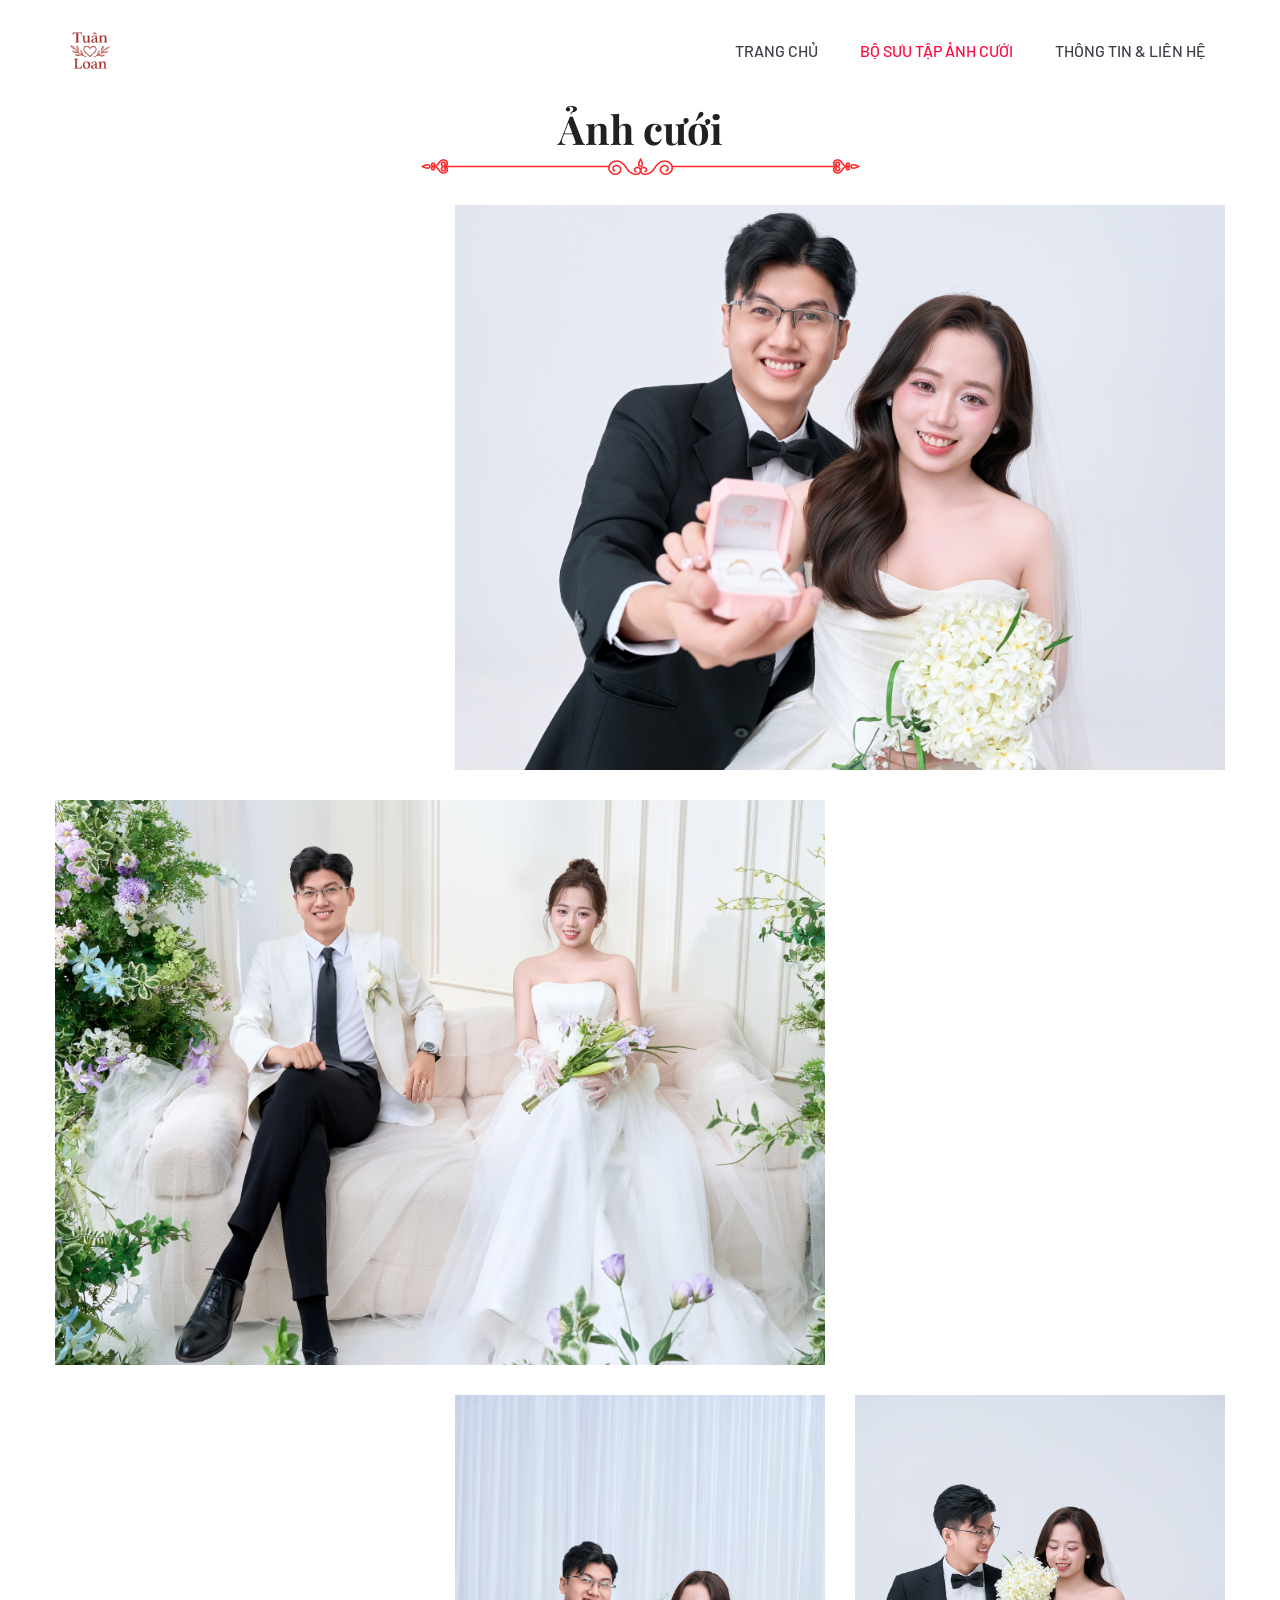
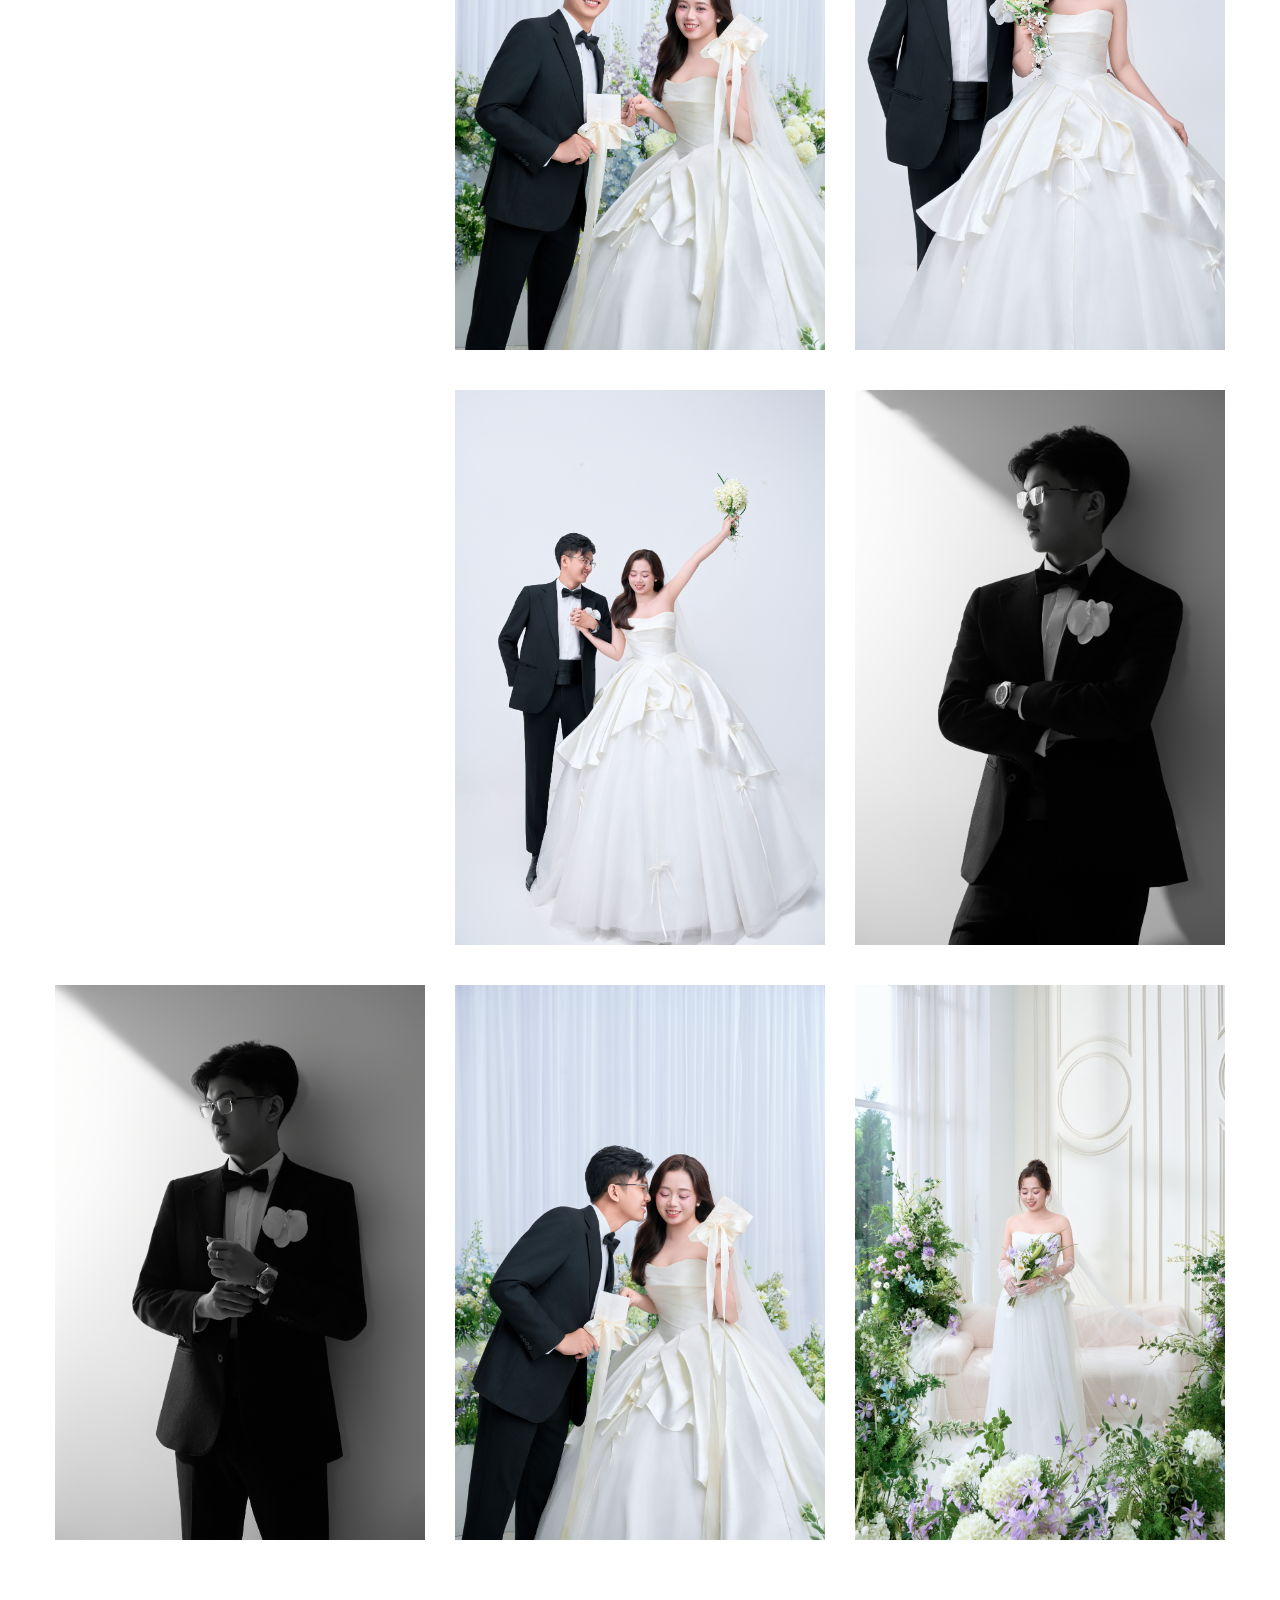
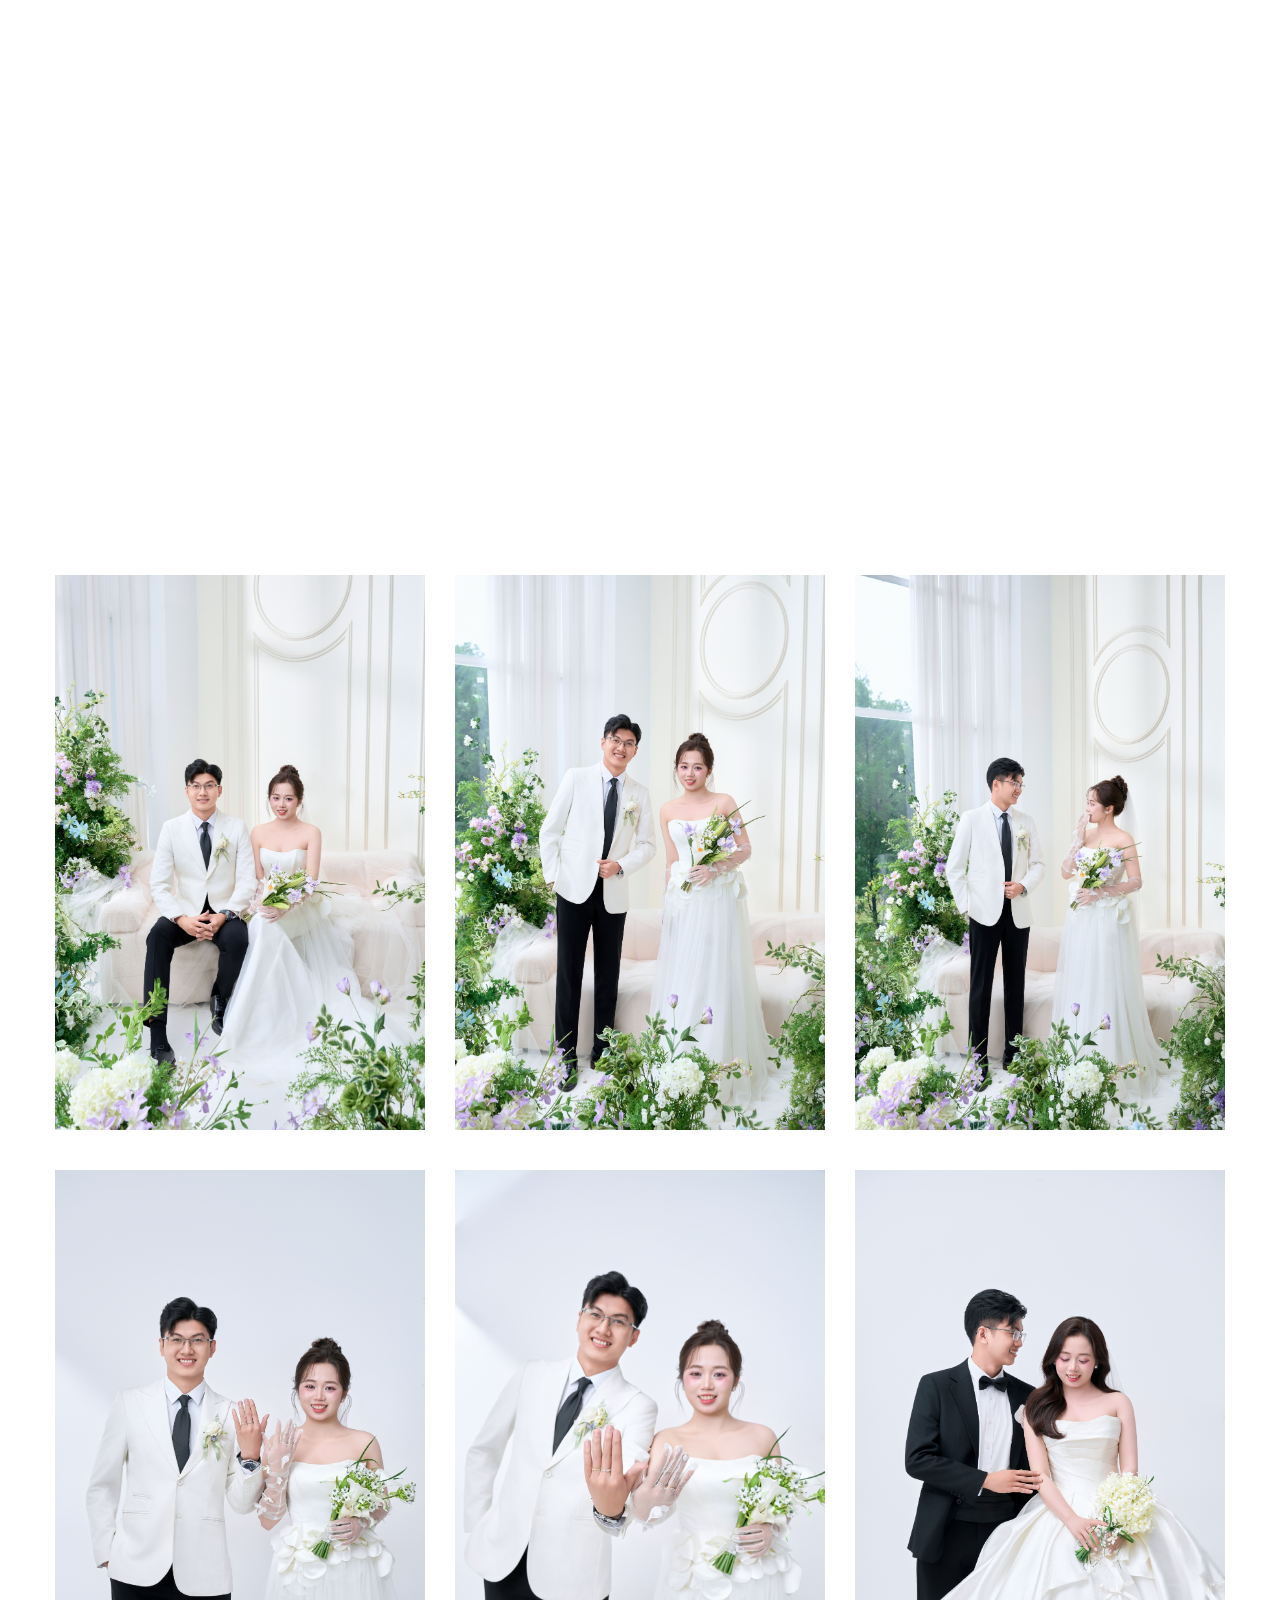
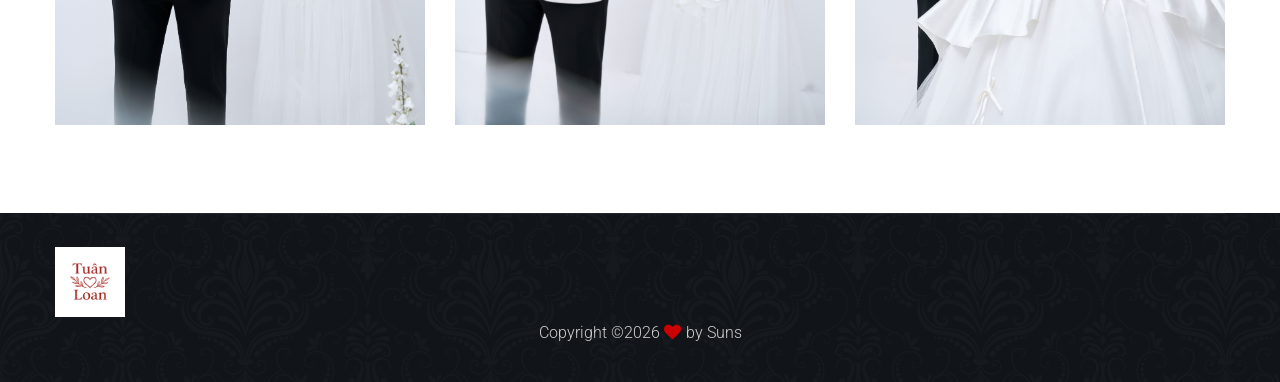
==== gallery.html @ adb217a0 "add source web-wedding" ====
<!doctype html>
<html class="no-js" lang="zxx">
    <head>
        <meta charset="utf-8">
        <meta http-equiv="x-ua-compatible" content="ie=edge">
        <title>Thiệp cưới | Tuân & Loan</title>
        <meta name="description" content="">
        <meta name="viewport" content="width=device-width, initial-scale=1">
        <link rel="manifest" href="site.webmanifest">
		<link rel="shortcut icon" type="image/x-icon" href="assets/img/favicon.ico">

		<!-- CSS here -->
            <link rel="stylesheet" href="assets/css/bootstrap.min.css">
            <link rel="stylesheet" href="assets/css/owl.carousel.min.css">
            <link rel="stylesheet" href="assets/css/flaticon.css">
            <link rel="stylesheet" href="assets/css/slicknav.css">
            <link rel="stylesheet" href="assets/css/animate.min.css">
            <link rel="stylesheet" href="assets/css/magnific-popup.css">
            <link rel="stylesheet" href="assets/css/fontawesome-all.min.css">
            <link rel="stylesheet" href="assets/css/themify-icons.css">
            <link rel="stylesheet" href="assets/css/slick.css">
            <link rel="stylesheet" href="assets/css/nice-select.css">
            <link rel="stylesheet" href="assets/css/style.css">
   </head>

   <body>
    <!--? Preloader Start -->
    <div id="preloader-active">
        <div class="preloader d-flex align-items-center justify-content-center">
            <div class="preloader-inner position-relative">
                <div class="preloader-circle"></div>
                <div class="preloader-img pere-text">
                    <img src="assets/img/logo/logo.png" alt="">
                </div>
            </div>
        </div>
    </div>
    <!-- Preloader Start -->
    <div id="iconRain" class="icon-rain" aria-hidden="true"></div>
    <header>
        <!-- Header Start -->
        <div class="header-area">
                <div class="main-header header-sticky">
                    <div class="container">
                        <div class="row align-items-center">
                            <!-- Logo -->
                            <div class="col-xl-2 col-lg-2">
                                <div class="logo">
                                    <a href="index.html"><img src="assets/img/logo/logo.png" alt=""></a>
                                </div>
                            </div>
                            <div class="col-xl-10 col-lg-10 col-md-10">
                                <!-- Main-menu -->
                                <div class="main-menu f-right d-none d-lg-block">
                                    <nav>                              
                                        <ul id="navigation">                                                          
                                            <li><a href="index.html"> Trang chủ</a></li>
                                            <li><a href="gallery.html" class="menu-choosed"> Bộ sưu tập ảnh cưới</a></li>
                                            <li><a href="contact.html"> Thông tin & Liên hệ</a></li>
                                        </ul>
                                    </nav>
                                </div>
                            </div> 
                            <!-- Mobile Menu -->
                            <div class="col-12">
                                <div class="mobile_menu d-block d-lg-none"></div>
                            </div>
                        </div>
                    </div>
                </div>
        </div>
        <!-- Header End -->
    </header>
    <main>
        <div class="container">
                <!-- Section Tittle -->
                <div class="row d-flex justify-content-center">
                <div class="col-lg-8">
                    <div class="section-tittle text-center">
                        <h2>Ảnh cưới</h2>
                        <img src="assets/img/gallery/tittle_img.png" alt="">
                    </div>
                </div>
            </div>
        </div>
        <!--? Gallery Area Start -->
        <div class="gallery-area section-padding10">
            <div class="container">
                <div class="row">
                    <div class="col-lg-4 col-md-6 col-4">
                        <div class="single-gallery mb-30">
                            <div class="gallery-img" data-bg="assets/img/gallery/LIU04182.JPG">
                            </div>
                            <div class="thumb-content-box">
                                <div class="thumb-content">
                                    <a href="assets/img/gallery/LIU04182.JPG" class="menorie-icon"> <i class="ti-search"></i></a>
                                </div>
                            </div>
                        </div>
                    </div>
                    <div class="col-lg-8 col-md-6 col-8">
                        <div class="single-gallery mb-30">
                            <div class="gallery-img" data-bg="assets/img/gallery/LIU04552.png">
                            </div>
                            <div class="thumb-content-box">
                                <div class="thumb-content">
                                    <a href="assets/img/gallery/LIU04552.png" class="menorie-icon"> <i class="ti-search"></i></a>
                                </div>
                            </div>
                        </div>
                    </div>
                    <div class="col-lg-8 col-md-6 col-8">
                        <div class="single-gallery mb-30">
                            <div class="gallery-img" data-bg="assets/img/gallery/LIU04791.png">
                            </div>
                            <div class="thumb-content-box">
                                <div class="thumb-content">
                                    <a href="assets/img/gallery/LIU04791.png" class="menorie-icon"> <i class="ti-search"></i></a>
                                </div>
                            </div>
                        </div>
                    </div>
                    <div class="col-lg-4 col-md-6 col-4">
                        <div class="single-gallery mb-30">
                            <div class="gallery-img" data-bg="assets/img/gallery/LIU04423.JPG">
                            </div>
                            <div class="thumb-content-box">
                                <div class="thumb-content">
                                    <a href="assets/img/gallery/LIU04423.JPG" class="menorie-icon"> <i class="ti-search"></i></a>
                                </div>
                            </div>
                        </div>
                    </div>

                    <div class="col-lg-4 col-md-6 col-4">
                        <div class="single-gallery mb-30">
                            <div class="gallery-img" data-bg="assets/img/gallery/LIU04958.JPG">
                            </div>
                            <div class="thumb-content-box">
                                <div class="thumb-content">
                                    <a href="assets/img/gallery/LIU04958.JPG" class="menorie-icon"> <i class="ti-search"></i></a>
                                </div>
                            </div>
                        </div>
                    </div>
                    <div class="col-lg-4 col-md-6 col-4">
                        <div class="single-gallery mb-30">
                            <div class="gallery-img" data-bg="assets/img/gallery/LIU04296.JPG">
                            </div>
                            <div class="thumb-content-box">
                                <div class="thumb-content">
                                    <a href="assets/img/gallery/LIU04296.JPG" class="menorie-icon"> <i class="ti-search"></i></a>
                                </div>
                            </div>
                        </div>
                    </div>
                    <div class="col-lg-4 col-md-6 col-4">
                        <div class="single-gallery mb-30">
                            <div class="gallery-img" data-bg="assets/img/gallery/LIU04475.JPG">
                            </div>
                            <div class="thumb-content-box">
                                <div class="thumb-content">
                                    <a href="assets/img/gallery/LIU04475.JPG" class="menorie-icon"> <i class="ti-search"></i></a>
                                </div>
                            </div>
                        </div>
                    </div>

                    <div class="col-lg-4 col-md-6 col-4">
                        <div class="single-gallery mb-30">
                            <div class="gallery-img" data-bg="assets/img/gallery/LIU04401.JPG">
                            </div>
                            <div class="thumb-content-box">
                                <div class="thumb-content">
                                    <a href="assets/img/gallery/LIU04401.JPG" class="menorie-icon"> <i class="ti-search"></i></a>
                                </div>
                            </div>
                        </div>
                    </div>
                    <div class="col-lg-4 col-md-6 col-4">
                        <div class="single-gallery mb-30">
                            <div class="gallery-img" data-bg="assets/img/gallery/LIU04506.JPG">
                            </div>
                            <div class="thumb-content-box">
                                <div class="thumb-content">
                                    <a href="assets/img/gallery/LIU04506.JPG" class="menorie-icon"> <i class="ti-search"></i></a>
                                </div>
                            </div>
                        </div>
                    </div>
                    <div class="col-lg-4 col-md-6 col-4">
                        <div class="single-gallery mb-30">
                            <div class="gallery-img" data-bg="assets/img/gallery/LIU04694.JPG">
                            </div>
                            <div class="thumb-content-box">
                                <div class="thumb-content">
                                    <a href="assets/img/gallery/LIU04694.JPG" class="menorie-icon"> <i class="ti-search"></i></a>
                                </div>
                            </div>
                        </div>
                    </div>

                    <div class="col-lg-4 col-md-6 col-4">
                        <div class="single-gallery mb-30">
                            <div class="gallery-img" data-bg="assets/img/gallery/LIU04665.JPG">
                            </div>
                            <div class="thumb-content-box">
                                <div class="thumb-content">
                                    <a href="assets/img/gallery/LIU04665.JPG" class="menorie-icon"> <i class="ti-search"></i></a>
                                </div>
                            </div>
                        </div>
                    </div>
                    <div class="col-lg-4 col-md-6 col-4">
                        <div class="single-gallery mb-30">
                            <div class="gallery-img" data-bg="assets/img/gallery/LIU04307.JPG">
                            </div>
                            <div class="thumb-content-box">
                                <div class="thumb-content">
                                    <a href="assets/img/gallery/LIU04307.JPG" class="menorie-icon"> <i class="ti-search"></i></a>
                                </div>
                            </div>
                        </div>
                    </div>
                    <div class="col-lg-4 col-md-6 col-4">
                        <div class="single-gallery mb-30">
                            <div class="gallery-img" data-bg="assets/img/gallery/LIU04933.JPG">
                            </div>
                            <div class="thumb-content-box">
                                <div class="thumb-content">
                                    <a href="assets/img/gallery/LIU04933.JPG" class="menorie-icon"> <i class="ti-search"></i></a>
                                </div>
                            </div>
                        </div>
                    </div>

                    <div class="col-lg-4 col-md-6 col-4">
                        <div class="single-gallery mb-30">
                            <div class="gallery-img" data-bg="assets/img/gallery/LIU04231.JPG">
                            </div>
                            <div class="thumb-content-box">
                                <div class="thumb-content">
                                    <a href="assets/img/gallery/LIU04231.JPG" class="menorie-icon"> <i class="ti-search"></i></a>
                                </div>
                            </div>
                        </div>
                    </div>
                    <div class="col-lg-4 col-md-6 col-4">
                        <div class="single-gallery mb-30">
                            <div class="gallery-img" data-bg="assets/img/gallery/LIU04256.JPG">
                            </div>
                            <div class="thumb-content-box">
                                <div class="thumb-content">
                                    <a href="assets/img/gallery/LIU04256.JPG" class="menorie-icon"> <i class="ti-search"></i></a>
                                </div>
                            </div>
                        </div>
                    </div>
                    <div class="col-lg-4 col-md-6 col-4">
                        <div class="single-gallery mb-30">
                            <div class="gallery-img" data-bg="assets/img/gallery/LIU04387.JPG">
                            </div>
                            <div class="thumb-content-box">
                                <div class="thumb-content">
                                    <a href="assets/img/gallery/LIU04387.JPG" class="menorie-icon"> <i class="ti-search"></i></a>
                                </div>
                            </div>
                        </div>
                    </div>

                    <div class="col-lg-4 col-md-6 col-4">
                        <div class="single-gallery mb-30">
                            <div class="gallery-img" data-bg="assets/img/gallery/LIU04776.JPG">
                            </div>
                            <div class="thumb-content-box">
                                <div class="thumb-content">
                                    <a href="assets/img/gallery/LIU04776.JPG" class="menorie-icon"> <i class="ti-search"></i></a>
                                </div>
                            </div>
                        </div>
                    </div>
                    <div class="col-lg-4 col-md-6 col-4">
                        <div class="single-gallery mb-30">
                            <div class="gallery-img" data-bg="assets/img/gallery/LIU04841.JPG">
                            </div>
                            <div class="thumb-content-box">
                                <div class="thumb-content">
                                    <a href="assets/img/gallery/LIU04841.JPG" class="menorie-icon"> <i class="ti-search"></i></a>
                                </div>
                            </div>
                        </div>
                    </div>
                    <div class="col-lg-4 col-md-6 col-4">
                        <div class="single-gallery mb-30">
                            <div class="gallery-img" data-bg="assets/img/gallery/LIU04844.JPG">
                            </div>
                            <div class="thumb-content-box">
                                <div class="thumb-content">
                                    <a href="assets/img/gallery/LIU04844.JPG" class="menorie-icon"> <i class="ti-search"></i></a>
                                </div>
                            </div>
                        </div>
                    </div>

                    <div class="col-lg-4 col-md-6 col-4">
                        <div class="single-gallery mb-30">
                            <div class="gallery-img" data-bg="assets/img/gallery/LIU04986.JPG">
                            </div>
                            <div class="thumb-content-box">
                                <div class="thumb-content">
                                    <a href="assets/img/gallery/LIU04986.JPG" class="menorie-icon"> <i class="ti-search"></i></a>
                                </div>
                            </div>
                        </div>
                    </div>
                    <div class="col-lg-4 col-md-6 col-4">
                        <div class="single-gallery mb-30">
                            <div class="gallery-img" data-bg="assets/img/gallery/LIU04997.JPG">
                            </div>
                            <div class="thumb-content-box">
                                <div class="thumb-content">
                                    <a href="assets/img/gallery/LIU04997.JPG" class="menorie-icon"> <i class="ti-search"></i></a>
                                </div>
                            </div>
                        </div>
                    </div>
                    <div class="col-lg-4 col-md-6 col-4">
                        <div class="single-gallery mb-30">
                            <div class="gallery-img" data-bg="assets/img/gallery/LIU04446.JPG">
                            </div>
                            <div class="thumb-content-box">
                                <div class="thumb-content">
                                    <a href="assets/img/gallery/LIU04446.JPG" class="menorie-icon"> <i class="ti-search"></i></a>
                                </div>
                            </div>
                        </div>
                    </div>
                </div>
            </div>
        </div>
        <!-- Gallery Area End -->
        <br/>
        <br/>
    </main>
   <footer>
        <div class="footer-main" data-background="assets/img/gallery/section_bg4.png">
            <div class="footer-bottom-area">
                <div class="container">
                    <div class="footer-border">
                            <div class="row d-flex align-items-center">
                                <div class="col-xl-12 ">
                                    <div class="footer-logo">
                                        <a href="index.html"><img src="assets/img/logo/logo2_footer.png" alt=""></a>
                                    </div>
                                    <div class="footer-copy-right text-center">
                                        <p>Copyright &copy;<script>document.write(new Date().getFullYear());</script> <i class="fa fa-heart" aria-hidden="true"></i> by Suns</p>
                                    </div>
                                </div>
                            </div>
                    </div>
                </div>
            </div>
        </div>
   </footer>


	<!-- JS here -->
	
		<!-- All JS Custom Plugins Link Here here -->
        <script src="./assets/js/vendor/modernizr-3.5.0.min.js"></script>
		<!-- Jquery, Popper, Bootstrap -->
		<script src="./assets/js/vendor/jquery-1.12.4.min.js"></script>
        <script src="./assets/js/popper.min.js"></script>
        <script src="./assets/js/bootstrap.min.js"></script>
	    <!-- Jquery Mobile Menu -->
        <script src="./assets/js/jquery.slicknav.min.js"></script>

		<!-- Jquery Slick , Owl-Carousel Plugins -->
        <script src="./assets/js/owl.carousel.min.js"></script>
        <script src="./assets/js/slick.min.js"></script>
        <!-- Date Picker -->
        <script src="./assets/js/gijgo.min.js"></script>
		<!-- One Page, Animated-HeadLin -->
        <script src="./assets/js/wow.min.js"></script>
		<script src="./assets/js/animated.headline.js"></script>
        <script src="./assets/js/jquery.magnific-popup.js"></script>

		<!-- Scrollup, nice-select, sticky -->
        <script src="./assets/js/jquery.scrollUp.min.js"></script>
        <script src="./assets/js/jquery.nice-select.min.js"></script>
        <script src="./assets/js/jquery.sticky.js"></script>

        <!-- counter , waypoint -->
        <script src="./assets/js/jquery.counterup.min.js"></script>
        <script src="./assets/js/waypoints.min.js"></script>

        <!-- contact js -->
        <script src="./assets/js/contact.js"></script>
        <script src="./assets/js/jquery.form.js"></script>
        <script src="./assets/js/jquery.validate.min.js"></script>
        <script src="./assets/js/mail-script.js"></script>
        <script src="./assets/js/jquery.ajaxchimp.min.js"></script>
        
		<!-- Jquery Plugins, main Jquery -->	
        <script src="./assets/js/plugins.js"></script>
        <script src="./assets/js/main.js"></script>

        <script>
        (function () {
          const container = document.getElementById('iconRain');
        
          // Cấu hình
          const CONFIG = {
            ICONS: ['❤️' , '💕'],
            MIN_SIZE: 10,
            MAX_SIZE: 25,
            MIN_DURATION: 6,
            MAX_DURATION: 12,
            SPAWN_INTERVAL: 1000,
            MAX_DROPS: 200 
          };
      
          let timer = null;
          let totalDrops = 0;
      
          function rand(min, max) {
            return Math.random() * (max - min) + min;
          }
      
          function spawnOne() {
            if (totalDrops >= CONFIG.MAX_DROPS) return;
        
            const drop = document.createElement('div');
            drop.className = 'icon-drop';
        
            // Chọn icon (emoji). Nếu muốn 1 icon cố định thì dùng: const icon = '⭐';
            const icon = CONFIG.ICONS[Math.floor(Math.random() * CONFIG.ICONS.length)];
            drop.textContent = icon;
        
            // Random vị trí ngang, kích thước, thời gian rơi, delay
            const vw = Math.max(document.documentElement.clientWidth || 0, window.innerWidth || 0);
            const x = Math.floor(rand(0, vw));              // px ngang
            const size = Math.floor(rand(CONFIG.MIN_SIZE, CONFIG.MAX_SIZE)); // px
            const dur = rand(CONFIG.MIN_DURATION, CONFIG.MAX_DURATION); // s
            const delay = rand(0, 1.2);                     // s
        
            // Set style nhanh
            drop.style.left = x + 'px';
            drop.style.fontSize = size + 'px';
            drop.style.animationDuration = dur + 's';
            drop.style.animationDelay = delay + 's';
        
            // Thêm vào DOM
            container.appendChild(drop);
            totalDrops++;
        
            // Khi animation kết thúc → xoá để tránh đầy DOM
            const remove = () => {
              drop.remove();
              totalDrops--;
            };
            drop.addEventListener('animationend', remove, { once: true });
          }
      
          function start() {
            if (timer) return;
            // Spawn “burst” đầu để thấy ngay
            for (let i = 0; i < 20; i++) spawnOne();
            timer = setInterval(spawnOne, CONFIG.SPAWN_INTERVAL);
          }
      
          function stop() {
            if (timer) {
              clearInterval(timer);
              timer = null;
            }
            // Xoá tất cả hạt hiện có
            container.querySelectorAll('.icon-drop').forEach(e => e.remove());
            totalDrops = 0;
          }

          start();
      
          // Tối ưu: tạm dừng khi tab ẩn
          document.addEventListener('visibilitychange', () => {
            if (document.hidden) stop();
            else start();
          });
        })();
    </script>

    <script>
    document.addEventListener("DOMContentLoaded", function () {
      const lazyBackgrounds = document.querySelectorAll("[data-bg]");

      const observer = new IntersectionObserver(entries => {
        entries.forEach(entry => {
          if (entry.isIntersecting) {
            const el = entry.target;
            el.style.backgroundImage = `url(${el.getAttribute("data-bg")})`;
            el.removeAttribute("data-bg"); // tránh load lại
            observer.unobserve(el);
          }
        });
      });

      lazyBackgrounds.forEach(el => observer.observe(el));
    });
    </script>

        
    </body>
</html>
---- assets/css/flaticon.css ----
/*
  	Flaticon icon font: Flaticon
  	Creation date: 03/02/2020 09:43
  	*/

@font-face {
  font-family: "Flaticon";
  src: url("../fonts/Flaticon.eot");
  src: url("../fonts/Flaticon.eot?#iefix") format("embedded-opentype"),
       url("../fonts/Flaticon.woff2") format("woff2"),
       url("../fonts/Flaticon.woff") format("woff"),
       url("../fonts/Flaticon.ttf") format("truetype"),
       url("../fonts/Flaticon.svg#Flaticon") format("svg");
  font-weight: normal;
  font-style: normal;
}

@media screen and (-webkit-min-device-pixel-ratio:0) {
  @font-face {
    font-family: "Flaticon";
    src: url("../fonts/Flaticon.svg#Flaticon") format("svg");
  }
}

[class^="flaticon-"]:before, [class*=" flaticon-"]:before,
[class^="flaticon-"]:after, [class*=" flaticon-"]:after {   
font-family: Flaticon;

}

.flaticon-chart:before { content: "\f100"; }
.flaticon-speaker:before { content: "\f101"; }
.flaticon-growth:before { content: "\f102"; }
.flaticon-social-media-marketing:before { content: "\f103"; }
.flaticon-tasks:before { content: "\f104"; }
.flaticon-project:before { content: "\f105"; }
.flaticon-award:before { content: "\f106"; }
.flaticon-quote:before { content: "\f107"; }
.flaticon-quote-1:before { content: "\f108"; }
---- assets/css/themify-icons.css ----
@font-face {
	font-family: 'themify';
	src:url('../fonts/themify.eot?-fvbane');


	src:url('../fonts/themify.eot?#iefix-fvbane') format('embedded-opentype'),
		url('../fonts/themify.woff?-fvbane') format('woff'),
		url('../fonts/themify.ttf?-fvbane') format('truetype'),
		url('../fonts/themify.svg?-fvbane#themify') format('svg');
	font-weight: normal;
	font-style: normal;
}

[class^="ti-"], [class*=" ti-"] {
	font-family: 'themify';
	speak: none;
	font-style: normal;
	font-weight: normal;
	font-variant: normal;
	text-transform: none;
	line-height: 1;

	/* Better Font Rendering =========== */
	-webkit-font-smoothing: antialiased;
	-moz-osx-font-smoothing: grayscale;
}

.ti-wand:before {
	content: "\e600";
}
.ti-volume:before {
	content: "\e601";
}
.ti-user:before {
	content: "\e602";
}
.ti-unlock:before {
	content: "\e603";
}
.ti-unlink:before {
	content: "\e604";
}
.ti-trash:before {
	content: "\e605";
}
.ti-thought:before {
	content: "\e606";
}
.ti-target:before {
	content: "\e607";
}
.ti-tag:before {
	content: "\e608";
}
.ti-tablet:before {
	content: "\e609";
}
.ti-star:before {
	content: "\e60a";
}
.ti-spray:before {
	content: "\e60b";
}
.ti-signal:before {
	content: "\e60c";
}
.ti-shopping-cart:before {
	content: "\e60d";
}
.ti-shopping-cart-full:before {
	content: "\e60e";
}
.ti-settings:before {
	content: "\e60f";
}
.ti-search:before {
	content: "\e610";
}
.ti-zoom-in:before {
	content: "\e611";
}
.ti-zoom-out:before {
	content: "\e612";
}
.ti-cut:before {
	content: "\e613";
}
.ti-ruler:before {
	content: "\e614";
}
.ti-ruler-pencil:before {
	content: "\e615";
}
.ti-ruler-alt:before {
	content: "\e616";
}
.ti-bookmark:before {
	content: "\e617";
}
.ti-bookmark-alt:before {
	content: "\e618";
}
.ti-reload:before {
	content: "\e619";
}
.ti-plus:before {
	content: "\e61a";
}
.ti-pin:before {
	content: "\e61b";
}
.ti-pencil:before {
	content: "\e61c";
}
.ti-pencil-alt:before {
	content: "\e61d";
}
.ti-paint-roller:before {
	content: "\e61e";
}
.ti-paint-bucket:before {
	content: "\e61f";
}
.ti-na:before {
	content: "\e620";
}
.ti-mobile:before {
	content: "\e621";
}
.ti-minus:before {
	content: "\e622";
}
.ti-medall:before {
	content: "\e623";
}
.ti-medall-alt:before {
	content: "\e624";
}
.ti-marker:before {
	content: "\e625";
}
.ti-marker-alt:before {
	content: "\e626";
}
.ti-arrow-up:before {
	content: "\e627";
}
.ti-arrow-right:before {
	content: "\e628";
}
.ti-arrow-left:before {
	content: "\e629";
}
.ti-arrow-down:before {
	content: "\e62a";
}
.ti-lock:before {
	content: "\e62b";
}
.ti-location-arrow:before {
	content: "\e62c";
}
.ti-link:before {
	content: "\e62d";
}
.ti-layout:before {
	content: "\e62e";
}
.ti-layers:before {
	content: "\e62f";
}
.ti-layers-alt:before {
	content: "\e630";
}
.ti-key:before {
	content: "\e631";
}
.ti-import:before {
	content: "\e632";
}
.ti-image:before {
	content: "\e633";
}
.ti-heart:before {
	content: "\e634";
}
.ti-heart-broken:before {
	content: "\e635";
}
.ti-hand-stop:before {
	content: "\e636";
}
.ti-hand-open:before {
	content: "\e637";
}
.ti-hand-drag:before {
	content: "\e638";
}
.ti-folder:before {
	content: "\e639";
}
.ti-flag:before {
	content: "\e63a";
}
.ti-flag-alt:before {
	content: "\e63b";
}
.ti-flag-alt-2:before {
	content: "\e63c";
}
.ti-eye:before {
	content: "\e63d";
}
.ti-export:before {
	content: "\e63e";
}
.ti-exchange-vertical:before {
	content: "\e63f";
}
.ti-desktop:before {
	content: "\e640";
}
.ti-cup:before {
	content: "\e641";
}
.ti-crown:before {
	content: "\e642";
}
.ti-comments:before {
	content: "\e643";
}
.ti-comment:before {
	content: "\e644";
}
.ti-comment-alt:before {
	content: "\e645";
}
.ti-close:before {
	content: "\e646";
}
.ti-clip:before {
	content: "\e647";
}
.ti-angle-up:before {
	content: "\e648";
}
.ti-angle-right:before {
	content: "\e649";
}
.ti-angle-left:before {
	content: "\e64a";
}
.ti-angle-down:before {
	content: "\e64b";
}
.ti-check:before {
	content: "\e64c";
}
.ti-check-box:before {
	content: "\e64d";
}
.ti-camera:before {
	content: "\e64e";
}
.ti-announcement:before {
	content: "\e64f";
}
.ti-brush:before {
	content: "\e650";
}
.ti-briefcase:before {
	content: "\e651";
}
.ti-bolt:before {
	content: "\e652";
}
.ti-bolt-alt:before {
	content: "\e653";
}
.ti-blackboard:before {
	content: "\e654";
}
.ti-bag:before {
	content: "\e655";
}
.ti-move:before {
	content: "\e656";
}
.ti-arrows-vertical:before {
	content: "\e657";
}
.ti-arrows-horizontal:before {
	content: "\e658";
}
.ti-fullscreen:before {
	content: "\e659";
}
.ti-arrow-top-right:before {
	content: "\e65a";
}
.ti-arrow-top-left:before {
	content: "\e65b";
}
.ti-arrow-circle-up:before {
	content: "\e65c";
}
.ti-arrow-circle-right:before {
	content: "\e65d";
}
.ti-arrow-circle-left:before {
	content: "\e65e";
}
.ti-arrow-circle-down:before {
	content: "\e65f";
}
.ti-angle-double-up:before {
	content: "\e660";
}
.ti-angle-double-right:before {
	content: "\e661";
}
.ti-angle-double-left:before {
	content: "\e662";
}
.ti-angle-double-down:before {
	content: "\e663";
}
.ti-zip:before {
	content: "\e664";
}
.ti-world:before {
	content: "\e665";
}
.ti-wheelchair:before {
	content: "\e666";
}
.ti-view-list:before {
	content: "\e667";
}
.ti-view-list-alt:before {
	content: "\e668";
}
.ti-view-grid:before {
	content: "\e669";
}
.ti-uppercase:before {
	content: "\e66a";
}
.ti-upload:before {
	content: "\e66b";
}
.ti-underline:before {
	content: "\e66c";
}
.ti-truck:before {
	content: "\e66d";
}
.ti-timer:before {
	content: "\e66e";
}
.ti-ticket:before {
	content: "\e66f";
}
.ti-thumb-up:before {
	content: "\e670";
}
.ti-thumb-down:before {
	content: "\e671";
}
.ti-text:before {
	content: "\e672";
}
.ti-stats-up:before {
	content: "\e673";
}
.ti-stats-down:before {
	content: "\e674";
}
.ti-split-v:before {
	content: "\e675";
}
.ti-split-h:before {
	content: "\e676";
}
.ti-smallcap:before {
	content: "\e677";
}
.ti-shine:before {
	content: "\e678";
}
.ti-shift-right:before {
	content: "\e679";
}
.ti-shift-left:before {
	content: "\e67a";
}
.ti-shield:before {
	content: "\e67b";
}
.ti-notepad:before {
	content: "\e67c";
}
.ti-server:before {
	content: "\e67d";
}
.ti-quote-right:before {
	content: "\e67e";
}
.ti-quote-left:before {
	content: "\e67f";
}
.ti-pulse:before {
	content: "\e680";
}
.ti-printer:before {
	content: "\e681";
}
.ti-power-off:before {
	content: "\e682";
}
.ti-plug:before {
	content: "\e683";
}
.ti-pie-chart:before {
	content: "\e684";
}
.ti-paragraph:before {
	content: "\e685";
}
.ti-panel:before {
	content: "\e686";
}
.ti-package:before {
	content: "\e687";
}
.ti-music:before {
	content: "\e688";
}
.ti-music-alt:before {
	content: "\e689";
}
.ti-mouse:before {
	content: "\e68a";
}
.ti-mouse-alt:before {
	content: "\e68b";
}
.ti-money:before {
	content: "\e68c";
}
.ti-microphone:before {
	content: "\e68d";
}
.ti-menu:before {
	content: "\e68e";
}
.ti-menu-alt:before {
	content: "\e68f";
}
.ti-map:before {
	content: "\e690";
}
.ti-map-alt:before {
	content: "\e691";
}
.ti-loop:before {
	content: "\e692";
}
.ti-location-pin:before {
	content: "\e693";
}
.ti-list:before {
	content: "\e694";
}
.ti-light-bulb:before {
	content: "\e695";
}
.ti-Italic:before {
	content: "\e696";
}
.ti-info:before {
	content: "\e697";
}
.ti-infinite:before {
	content: "\e698";
}
.ti-id-badge:before {
	content: "\e699";
}
.ti-hummer:before {
	content: "\e69a";
}
.ti-home:before {
	content: "\e69b";
}
.ti-help:before {
	content: "\e69c";
}
.ti-headphone:before {
	content: "\e69d";
}
.ti-harddrives:before {
	content: "\e69e";
}
.ti-harddrive:before {
	content: "\e69f";
}
.ti-gift:before {
	content: "\e6a0";
}
.ti-game:before {
	content: "\e6a1";
}
.ti-filter:before {
	content: "\e6a2";
}
.ti-files:before {
	content: "\e6a3";
}
.ti-file:before {
	content: "\e6a4";
}
.ti-eraser:before {
	content: "\e6a5";
}
.ti-envelope:before {
	content: "\e6a6";
}
.ti-download:before {
	content: "\e6a7";
}
.ti-direction:before {
	content: "\e6a8";
}
.ti-direction-alt:before {
	content: "\e6a9";
}
.ti-dashboard:before {
	content: "\e6aa";
}
.ti-control-stop:before {
	content: "\e6ab";
}
.ti-control-shuffle:before {
	content: "\e6ac";
}
.ti-control-play:before {
	content: "\e6ad";
}
.ti-control-pause:before {
	content: "\e6ae";
}
.ti-control-forward:before {
	content: "\e6af";
}
.ti-control-backward:before {
	content: "\e6b0";
}
.ti-cloud:before {
	content: "\e6b1";
}
.ti-cloud-up:before {
	content: "\e6b2";
}
.ti-cloud-down:before {
	content: "\e6b3";
}
.ti-clipboard:before {
	content: "\e6b4";
}
.ti-car:before {
	content: "\e6b5";
}
.ti-calendar:before {
	content: "\e6b6";
}
.ti-book:before {
	content: "\e6b7";
}
.ti-bell:before {
	content: "\e6b8";
}
.ti-basketball:before {
	content: "\e6b9";
}
.ti-bar-chart:before {
	content: "\e6ba";
}
.ti-bar-chart-alt:before {
	content: "\e6bb";
}
.ti-back-right:before {
	content: "\e6bc";
}
.ti-back-left:before {
	content: "\e6bd";
}
.ti-arrows-corner:before {
	content: "\e6be";
}
.ti-archive:before {
	content: "\e6bf";
}
.ti-anchor:before {
	content: "\e6c0";
}
.ti-align-right:before {
	content: "\e6c1";
}
.ti-align-left:before {
	content: "\e6c2";
}
.ti-align-justify:before {
	content: "\e6c3";
}
.ti-align-center:before {
	content: "\e6c4";
}
.ti-alert:before {
	content: "\e6c5";
}
.ti-alarm-clock:before {
	content: "\e6c6";
}
.ti-agenda:before {
	content: "\e6c7";
}
.ti-write:before {
	content: "\e6c8";
}
.ti-window:before {
	content: "\e6c9";
}
.ti-widgetized:before {
	content: "\e6ca";
}
.ti-widget:before {
	content: "\e6cb";
}
.ti-widget-alt:before {
	content: "\e6cc";
}
.ti-wallet:before {
	content: "\e6cd";
}
.ti-video-clapper:before {
	content: "\e6ce";
}
.ti-video-camera:before {
	content: "\e6cf";
}
.ti-vector:before {
	content: "\e6d0";
}
.ti-themify-logo:before {
	content: "\e6d1";
}
.ti-themify-favicon:before {
	content: "\e6d2";
}
.ti-themify-favicon-alt:before {
	content: "\e6d3";
}
.ti-support:before {
	content: "\e6d4";
}
.ti-stamp:before {
	content: "\e6d5";
}
.ti-split-v-alt:before {
	content: "\e6d6";
}
.ti-slice:before {
	content: "\e6d7";
}
.ti-shortcode:before {
	content: "\e6d8";
}
.ti-shift-right-alt:before {
	content: "\e6d9";
}
.ti-shift-left-alt:before {
	content: "\e6da";
}
.ti-ruler-alt-2:before {
	content: "\e6db";
}
.ti-receipt:before {
	content: "\e6dc";
}
.ti-pin2:before {
	content: "\e6dd";
}
.ti-pin-alt:before {
	content: "\e6de";
}
.ti-pencil-alt2:before {
	content: "\e6df";
}
.ti-palette:before {
	content: "\e6e0";
}
.ti-more:before {
	content: "\e6e1";
}
.ti-more-alt:before {
	content: "\e6e2";
}
.ti-microphone-alt:before {
	content: "\e6e3";
}
.ti-magnet:before {
	content: "\e6e4";
}
.ti-line-double:before {
	content: "\e6e5";
}
.ti-line-dotted:before {
	content: "\e6e6";
}
.ti-line-dashed:before {
	content: "\e6e7";
}
.ti-layout-width-full:before {
	content: "\e6e8";
}
.ti-layout-width-default:before {
	content: "\e6e9";
}
.ti-layout-width-default-alt:before {
	content: "\e6ea";
}
.ti-layout-tab:before {
	content: "\e6eb";
}
.ti-layout-tab-window:before {
	content: "\e6ec";
}
.ti-layout-tab-v:before {
	content: "\e6ed";
}
.ti-layout-tab-min:before {
	content: "\e6ee";
}
.ti-layout-slider:before {
	content: "\e6ef";
}
.ti-layout-slider-alt:before {
	content: "\e6f0";
}
.ti-layout-sidebar-right:before {
	content: "\e6f1";
}
.ti-layout-sidebar-none:before {
	content: "\e6f2";
}
.ti-layout-sidebar-left:before {
	content: "\e6f3";
}
.ti-layout-placeholder:before {
	content: "\e6f4";
}
.ti-layout-menu:before {
	content: "\e6f5";
}
.ti-layout-menu-v:before {
	content: "\e6f6";
}
.ti-layout-menu-separated:before {
	content: "\e6f7";
}
.ti-layout-menu-full:before {
	content: "\e6f8";
}
.ti-layout-media-right-alt:before {
	content: "\e6f9";
}
.ti-layout-media-right:before {
	content: "\e6fa";
}
.ti-layout-media-overlay:before {
	content: "\e6fb";
}
.ti-layout-media-overlay-alt:before {
	content: "\e6fc";
}
.ti-layout-media-overlay-alt-2:before {
	content: "\e6fd";
}
.ti-layout-media-left-alt:before {
	content: "\e6fe";
}
.ti-layout-media-left:before {
	content: "\e6ff";
}
.ti-layout-media-center-alt:before {
	content: "\e700";
}
.ti-layout-media-center:before {
	content: "\e701";
}
.ti-layout-list-thumb:before {
	content: "\e702";
}
.ti-layout-list-thumb-alt:before {
	content: "\e703";
}
.ti-layout-list-post:before {
	content: "\e704";
}
.ti-layout-list-large-image:before {
	content: "\e705";
}
.ti-layout-line-solid:before {
	content: "\e706";
}
.ti-layout-grid4:before {
	content: "\e707";
}
.ti-layout-grid3:before {
	content: "\e708";
}
.ti-layout-grid2:before {
	content: "\e709";
}
.ti-layout-grid2-thumb:before {
	content: "\e70a";
}
.ti-layout-cta-right:before {
	content: "\e70b";
}
.ti-layout-cta-left:before {
	content: "\e70c";
}
.ti-layout-cta-center:before {
	content: "\e70d";
}
.ti-layout-cta-btn-right:before {
	content: "\e70e";
}
.ti-layout-cta-btn-left:before {
	content: "\e70f";
}
.ti-layout-column4:before {
	content: "\e710";
}
.ti-layout-column3:before {
	content: "\e711";
}
.ti-layout-column2:before {
	content: "\e712";
}
.ti-layout-accordion-separated:before {
	content: "\e713";
}
.ti-layout-accordion-merged:before {
	content: "\e714";
}
.ti-layout-accordion-list:before {
	content: "\e715";
}
.ti-ink-pen:before {
	content: "\e716";
}
.ti-info-alt:before {
	content: "\e717";
}
.ti-help-alt:before {
	content: "\e718";
}
.ti-headphone-alt:before {
	content: "\e719";
}
.ti-hand-point-up:before {
	content: "\e71a";
}
.ti-hand-point-right:before {
	content: "\e71b";
}
.ti-hand-point-left:before {
	content: "\e71c";
}
.ti-hand-point-down:before {
	content: "\e71d";
}
.ti-gallery:before {
	content: "\e71e";
}
.ti-face-smile:before {
	content: "\e71f";
}
.ti-face-sad:before {
	content: "\e720";
}
.ti-credit-card:before {
	content: "\e721";
}
.ti-control-skip-forward:before {
	content: "\e722";
}
.ti-control-skip-backward:before {
	content: "\e723";
}
.ti-control-record:before {
	content: "\e724";
}
.ti-control-eject:before {
	content: "\e725";
}
.ti-comments-smiley:before {
	content: "\e726";
}
.ti-brush-alt:before {
	content: "\e727";
}
.ti-youtube:before {
	content: "\e728";
}
.ti-vimeo:before {
	content: "\e729";
}
.ti-twitter:before {
	content: "\e72a";
}
.ti-time:before {
	content: "\e72b";
}
.ti-tumblr:before {
	content: "\e72c";
}
.ti-skype:before {
	content: "\e72d";
}
.ti-share:before {
	content: "\e72e";
}
.ti-share-alt:before {
	content: "\e72f";
}
.ti-rocket:before {
	content: "\e730";
}
.ti-pinterest:before {
	content: "\e731";
}
.ti-new-window:before {
	content: "\e732";
}
.ti-microsoft:before {
	content: "\e733";
}
.ti-list-ol:before {
	content: "\e734";
}
.ti-linkedin:before {
	content: "\e735";
}
.ti-layout-sidebar-2:before {
	content: "\e736";
}
.ti-layout-grid4-alt:before {
	content: "\e737";
}
.ti-layout-grid3-alt:before {
	content: "\e738";
}
.ti-layout-grid2-alt:before {
	content: "\e739";
}
.ti-layout-column4-alt:before {
	content: "\e73a";
}
.ti-layout-column3-alt:before {
	content: "\e73b";
}
.ti-layout-column2-alt:before {
	content: "\e73c";
}
.ti-instagram:before {
	content: "\e73d";
}
.ti-google:before {
	content: "\e73e";
}
.ti-github:before {
	content: "\e73f";
}
.ti-flickr:before {
	content: "\e740";
}
.ti-facebook:before {
	content: "\e741";
}
.ti-dropbox:before {
	content: "\e742";
}
.ti-dribbble:before {
	content: "\e743";
}
.ti-apple:before {
	content: "\e744";
}
.ti-android:before {
	content: "\e745";
}
.ti-save:before {
	content: "\e746";
}
.ti-save-alt:before {
	content: "\e747";
}
.ti-yahoo:before {
	content: "\e748";
}
.ti-wordpress:before {
	content: "\e749";
}
.ti-vimeo-alt:before {
	content: "\e74a";
}
.ti-twitter-alt:before {
	content: "\e74b";
}
.ti-tumblr-alt:before {
	content: "\e74c";
}
.ti-trello:before {
	content: "\e74d";
}
.ti-stack-overflow:before {
	content: "\e74e";
}
.ti-soundcloud:before {
	content: "\e74f";
}
.ti-sharethis:before {
	content: "\e750";
}
.ti-sharethis-alt:before {
	content: "\e751";
}
.ti-reddit:before {
	content: "\e752";
}
.ti-pinterest-alt:before {
	content: "\e753";
}
.ti-microsoft-alt:before {
	content: "\e754";
}
.ti-linux:before {
	content: "\e755";
}
.ti-jsfiddle:before {
	content: "\e756";
}
.ti-joomla:before {
	content: "\e757";
}
.ti-html5:before {
	content: "\e758";
}
.ti-flickr-alt:before {
	content: "\e759";
}
.ti-email:before {
	content: "\e75a";
}
.ti-drupal:before {
	content: "\e75b";
}
.ti-dropbox-alt:before {
	content: "\e75c";
}
.ti-css3:before {
	content: "\e75d";
}
.ti-rss:before {
	content: "\e75e";
}
.ti-rss-alt:before {
	content: "\e75f";
}
---- assets/css/nice-select.css ----
.nice-select {
  -webkit-tap-highlight-color: transparent;
  background-color: #fff;
  border-radius: 5px;
  border: solid 1px #e8e8e8;
  box-sizing: border-box;
  clear: both;
  cursor: pointer;
  display: block;
  float: left;
  font-family: inherit;
  font-size: 14px;
  font-weight: normal;
  height: 42px;
  line-height: 40px;
  outline: none;
  padding-left: 18px;
  padding-right: 30px;
  position: relative;
  text-align: left !important;
  -webkit-transition: all 0.2s ease-in-out;
  transition: all 0.2s ease-in-out;
  -webkit-user-select: none;
     -moz-user-select: none;
      -ms-user-select: none;
          user-select: none;
  white-space: nowrap;
  width: auto; }
  .nice-select:hover {
    border-color: #dbdbdb; }
  .nice-select:active, .nice-select.open, .nice-select:focus {
    border-color: #999; }
  .nice-select:after {
    border-bottom: 2px solid #999;
    border-right: 2px solid #999;
    content: '';
    display: block;
    height: 5px;
    margin-top: -4px;
    pointer-events: none;
    position: absolute;
    right: 12px;
    top: 50%;
    -webkit-transform-origin: 66% 66%;
        -ms-transform-origin: 66% 66%;
            transform-origin: 66% 66%;
    -webkit-transform: rotate(45deg);
        -ms-transform: rotate(45deg);
            transform: rotate(45deg);
    -webkit-transition: all 0.15s ease-in-out;
    transition: all 0.15s ease-in-out;
    width: 5px; }
  .nice-select.open:after {
    -webkit-transform: rotate(-135deg);
        -ms-transform: rotate(-135deg);
            transform: rotate(-135deg); }
  .nice-select.open .list {
    opacity: 1;
    pointer-events: auto;
    -webkit-transform: scale(1) translateY(0);
        -ms-transform: scale(1) translateY(0);
            transform: scale(1) translateY(0); }
  .nice-select.disabled {
    border-color: #ededed;
    color: #999;
    pointer-events: none; }
    .nice-select.disabled:after {
      border-color: #cccccc; }
  .nice-select.wide {
    width: 100%; }
    .nice-select.wide .list {
      left: 0 !important;
      right: 0 !important; }
  .nice-select.right {
    float: right; }
    .nice-select.right .list {
      left: auto;
      right: 0; }
  .nice-select.small {
    font-size: 12px;
    height: 36px;
    line-height: 34px; }
    .nice-select.small:after {
      height: 4px;
      width: 4px; }
    .nice-select.small .option {
      line-height: 34px;
      min-height: 34px; }
  .nice-select .list {
    background-color: #fff;
    border-radius: 5px;
    box-shadow: 0 0 0 1px rgba(68, 68, 68, 0.11);
    box-sizing: border-box;
    margin-top: 4px;
    opacity: 0;
    overflow: hidden;
    padding: 0;
    pointer-events: none;
    position: absolute;
    top: 100%;
    left: 0;
    -webkit-transform-origin: 50% 0;
        -ms-transform-origin: 50% 0;
            transform-origin: 50% 0;
    -webkit-transform: scale(0.75) translateY(-21px);
        -ms-transform: scale(0.75) translateY(-21px);
            transform: scale(0.75) translateY(-21px);
    -webkit-transition: all 0.2s cubic-bezier(0.5, 0, 0, 1.25), opacity 0.15s ease-out;
    transition: all 0.2s cubic-bezier(0.5, 0, 0, 1.25), opacity 0.15s ease-out;
    z-index: 9; }
    .nice-select .list:hover .option:not(:hover) {
      background-color: transparent !important; }
  .nice-select .option {
    cursor: pointer;
    font-weight: 400;
    line-height: 40px;
    list-style: none;
    min-height: 40px;
    outline: none;
    padding-left: 18px;
    padding-right: 29px;
    text-align: left;
    -webkit-transition: all 0.2s;
    transition: all 0.2s; }
    .nice-select .option:hover, .nice-select .option.focus, .nice-select .option.selected.focus {
      background-color: #f6f6f6; }
    .nice-select .option.selected {
      font-weight: bold; }
    .nice-select .option.disabled {
      background-color: transparent;
      color: #999;
      cursor: default; }

.no-csspointerevents .nice-select .list {
  display: none; }

.no-csspointerevents .nice-select.open .list {
  display: block; }
---- assets/css/style.css ----
@import url("https://fonts.googleapis.com/css?family=Barlow:300,400,500,600,700|Playfair+Display:400,500,600,700,800,900|Roboto:300,400,500,700&display=swap");

.white-bg {
    background: #ffffff
}

.gray-bg {
    background: #f5f5f5
}

.section-bg1 {
    background: #13151b
}

.gray-bg {
    background: #f7f7fd
}

.white-bg {
    background: #fff
}

.black-bg {
    background: #16161a
}

.theme-bg {
    background: #ff2828
}

.brand-bg {
    background: #f1f4fa
}

.testimonial-bg {
    background: #f9fafc
}

.white-color {
    color: #fff
}

.black-color {
    color: #16161a
}

.theme-color {
    color: #ff2828
}

.boxed-btn {
    background: #fff;
    color: #ff2828 !important;
    display: inline-block;
    padding: 18px 44px;
    font-family: "Playfair Display", serif;
    font-size: 14px;
    font-weight: 400;
    border: 0;
    border: 1px solid #ff2828;
    border-image: linear-gradient(45deg, #c4268f, #cd2525, #edd917) 1;
    letter-spacing: 3px;
    text-align: center;
    color: #ff2828;
    text-transform: uppercase;
    cursor: pointer
}

.boxed-btn:hover {
    background: #ff2828;
    color: #fff !important;
    border: 1px solid #ff2828
}

.boxed-btn:focus {
    outline: none
}

.boxed-btn.large-width {
    width: 220px
}

[data-overlay] {
    position: relative;
    background-size: cover;
    background-repeat: no-repeat;
    background-position: center center
}

[data-overlay]::before {
    position: absolute;
    left: 0;
    top: 0;
    right: 0;
    bottom: 0;
    content: ""
}

[data-opacity="1"]::before {
    opacity: 0.1
}

[data-opacity="2"]::before {
    opacity: 0.2
}

[data-opacity="3"]::before {
    opacity: 0.3
}

[data-opacity="4"]::before {
    opacity: 0.4
}

[data-opacity="5"]::before {
    opacity: 0.5
}

[data-opacity="6"]::before {
    opacity: 0.6
}

[data-opacity="7"]::before {
    opacity: 0.7
}

[data-opacity="8"]::before {
    opacity: 0.8
}

[data-opacity="9"]::before {
    opacity: 0.9
}

body {
    font-family: "Roboto", sans-serif;
    font-weight: normal;
    font-style: normal
}

h1,
h2,
h3,
h3,
h4,
h5,
h6 {
    font-family: "Playfair Display", serif;
    color: #212121;
    margin-top: 0px;
    font-style: normal;
    font-weight: 500;
    text-transform: normal
}

p {
    font-family: "Roboto", sans-serif;
    color: #2e3c40;
    font-size: 16px;
    line-height: 30px;
    margin-bottom: 15px;
    font-weight: normal
}

.bg-img-1 {
    background-image: url(../img/slider/slider-img-1.jpg)
}

.bg-img-2 {
    background-image: url(../img/background-img/bg-img-2.jpg)
}

.cta-bg-1 {
    background-image: url(../img/background-img/bg-img-3.jpg)
}

.img {
    max-width: 100%;
    -webkit-transition: all .3s ease-out 0s;
    -moz-transition: all .3s ease-out 0s;
    -ms-transition: all .3s ease-out 0s;
    -o-transition: all .3s ease-out 0s;
    transition: all .3s ease-out 0s
}

.f-left {
    float: left
}

.f-right {
    float: right
}

.fix {
    overflow: hidden
}

.clear {
    clear: both
}

a,
.button {
    -webkit-transition: all .3s ease-out 0s;
    -moz-transition: all .3s ease-out 0s;
    -ms-transition: all .3s ease-out 0s;
    -o-transition: all .3s ease-out 0s;
    transition: all .3s ease-out 0s
}

a:focus,
.button:focus {
    text-decoration: none;
    outline: none
}

a {
    color: #635c5c
}

a:hover {
    color: #fff
}

a:focus,
a:hover,
.portfolio-cat a:hover,
.footer -menu li a:hover {
    text-decoration: none
}

a,
button {
    color: #fff;
    outline: medium none
}

button:focus,
input:focus,
input:focus,
textarea,
textarea:focus {
    outline: 0
}

.uppercase {
    text-transform: uppercase
}

input:focus::-moz-placeholder {
    opacity: 0;
    -webkit-transition: .4s;
    -o-transition: .4s;
    transition: .4s
}

.capitalize {
    text-transform: capitalize
}

h1 a,
h2 a,
h3 a,
h4 a,
h5 a,
h6 a {
    color: inherit
}

ul {
    margin: 0px;
    padding: 0px
}

li {
    list-style: none
}

hr {
    border-bottom: 1px solid #eceff8;
    border-top: 0 none;
    margin: 30px 0;
    padding: 0
}

.theme-overlay {
    position: relative
}

.theme-overlay::before {
    background: #1696e7 none repeat scroll 0 0;
    content: "";
    height: 100%;
    left: 0;
    opacity: 0.6;
    position: absolute;
    top: 0;
    width: 100%
}

.overlay {
    position: relative;
    z-index: 0
}

.overlay::before {
    position: absolute;
    content: "";
    top: 0;
    left: 0;
    width: 100%;
    height: 100%;
    z-index: -1
}

.overlay2 {
    position: relative;
    z-index: 0
}

.overlay2::before {
    position: absolute;
    content: "";
    background-color: #2E2200;
    top: 0;
    left: 0;
    width: 100%;
    height: 100%;
    z-index: -1;
    opacity: 0.5
}

.section-padding {
    padding-top: 120px;
    padding-bottom: 120px
}

.separator {
    border-top: 1px solid #f2f2f2
}

.mb-90 {
    margin-bottom: 90px
}

@media (max-width: 767px) {
    .mb-90 {
        margin-bottom: 30px
    }
}

@media (min-width: 768px) and (max-width: 991px) {
    .mb-90 {
        margin-bottom: 45px
    }
}

.owl-carousel .owl-nav div {
    background: rgba(255, 255, 255, 0.8) none repeat scroll 0 0;
    height: 40px;
    left: 20px;
    line-height: 40px;
    font-size: 22px;
    color: #646464;
    opacity: 1;
    visibility: visible;
    position: absolute;
    text-align: center;
    top: 50%;
    transform: translateY(-50%);
    transition: all 0.3s ease 0s;
    width: 40px
}

.owl-carousel .owl-nav div.owl-next {
    left: auto;
    right: -30px
}

.owl-carousel .owl-nav div.owl-next i {
    position: relative;
    right: 0;
    top: 1px
}

.owl-carousel .owl-nav div.owl-prev i {
    position: relative;
    right: 1px;
    top: 0px
}

.owl-carousel:hover .owl-nav div {
    opacity: 1;
    visibility: visible
}

.owl-carousel:hover .owl-nav div:hover {
    color: #fff;
    background: #ff3500
}

.btn {
    background: #ff2828;
    text-transform: uppercase;
    color: #fff;
    font-size: 16px;
    font-weight: 400;
    padding: 30px 44px;
    padding: 30px 27px;
    border-radius: 30px;
    letter-spacing: 1px;
    line-height: 0;
    margin-bottom: 0;
    cursor: pointer;
    display: inline-block;
    -moz-user-select: none;
    cursor: pointer;
    transition: color 0.4s linear;
    position: relative;
    z-index: 1;
    border: 0;
    overflow: hidden;
    margin: 0
}

.btn::before {
    content: "";
    position: absolute;
    left: 0;
    top: 0;
    width: 100%;
    height: 100%;
    background: #da1b1b;
    z-index: 1;
    border-radius: 5px;
    transition: transform 0.5s;
    transition-timing-function: ease;
    transform-origin: 0 0;
    transition-timing-function: cubic-bezier(0.5, 1.6, 0.4, 0.7);
    transform: scaleX(0)
}

.btn:hover::before {
    transform: scaleX(1);
    color: #fff !important;
    z-index: -1
}

.header-btn {
    background: #4043bc;
    padding: 20px 11px;
    min-width: 120px;
    position: relative
}

.header-btn::before {
    background: #ec4683
}

.btn-whit {
    background: #fff;
    text-transform: uppercase;
    color: #362d2b;
    font-size: 16px;
    font-weight: 400;
    padding: 30px 44px;
    border-radius: 30px
}

.btn.focus,
.btn:focus {
    outline: 0;
    box-shadow: none
}

.hero-btn {
    padding: 30px 56px
}

.border-btn {
    background: none;
    -moz-user-select: none;
    border: 2px solid #ff2828;
    padding: 18px 38px;
    margin: 10px;
    text-transform: capitalize;
    color: #ff2828;
    cursor: pointer;
    display: inline-block;
    font-size: 14px;
    font-weight: 500;
    letter-spacing: 1px;
    margin-bottom: 0;
    border-radius: 5px;
    position: relative;
    transition: color 0.4s linear;
    position: relative;
    overflow: hidden;
    margin: 0
}

.border-btn::before {
    border: 2px solid transparent;
    content: "";
    position: absolute;
    left: 0;
    top: 0;
    width: 100%;
    height: 100%;
    background: #ff2828;
    z-index: -1;
    transition: transform 0.5s;
    transition-timing-function: ease;
    transform-origin: 0 0;
    transition-timing-function: cubic-bezier(0.5, 1.6, 0.4, 0.7);
    transform: scaleY(0)
}

.border-btn:hover::before {
    transform: scaleY(1);
    order: 2px solid transparent
}

.border-btn.border-btn2 {
    padding: 17px 52px
}

.send-btn {
    background: #ff2828;
    color: #fff;
    font-size: 14px;
    width: 100%;
    height: 55px;
    border: none;
    border-radius: 5px;
    cursor: pointer;
    transition: color 0.4s linear;
    position: relative;
    overflow: hidden;
    z-index: 1
}

.send-btn::before {
    border: 2px solid transparent;
    content: "";
    position: absolute;
    left: 0;
    top: 0;
    width: 100%;
    height: 100%;
    background: #e6373d;
    color: #ff2828;
    z-index: -1;
    transition: transform 0.5s;
    transition-timing-function: ease;
    transform-origin: 0 0;
    transition-timing-function: cubic-bezier(0.5, 1.6, 0.4, 0.7);
    transform: scaleX(0)
}

.send-btn:hover::before {
    transform: scaleY(1);
    order: 2px solid transparent;
    color: red
}

.breadcrumb>.active {
    color: #888
}

#scrollUp {
    background: #ff2828;
    height: 50px;
    width: 50px;
    right: 31px;
    bottom: 18px;
    color: #fff;
    font-size: 20px;
    text-align: center;
    border-radius: 50%;
    line-height: 48px;
    border: 2px solid transparent
}

@media (max-width: 575px) {
    #scrollUp {
        right: 16px
    }
}

#scrollUp:hover {
    color: #fff
}

.sticky-bar {
    left: 0;
    margin: auto;
    position: fixed;
    top: 0;
    width: 100%;
    -webkit-box-shadow: 0 10px 15px rgba(25, 25, 25, 0.1);
    box-shadow: 0 10px 15px rgba(25, 25, 25, 0.1);
    z-index: 9999;
    -webkit-animation: 500ms ease-in-out 0s normal none 1 running fadeInDown;
    animation: 500ms ease-in-out 0s normal none 1 running fadeInDown;
    -webkit-box-shadow: 0 10px 15px rgba(25, 25, 25, 0.1);
    background: #fff
}

.mt-5 {
    margin-top: 5px
}

.mt-10 {
    margin-top: 10px
}

.mt-15 {
    margin-top: 15px
}

.mt-20 {
    margin-top: 20px
}

.mt-25 {
    margin-top: 25px
}

.mt-30 {
    margin-top: 30px
}

.mt-35 {
    margin-top: 35px
}

.mt-40 {
    margin-top: 40px
}

.mt-45 {
    margin-top: 45px
}

.mt-50 {
    margin-top: 50px
}

.mt-55 {
    margin-top: 55px
}

.mt-60 {
    margin-top: 60px
}

.mt-65 {
    margin-top: 65px
}

.mt-70 {
    margin-top: 70px
}

.mt-75 {
    margin-top: 75px
}

.mt-80 {
    margin-top: 80px
}

.mt-85 {
    margin-top: 85px
}

.mt-90 {
    margin-top: 90px
}

.mt-95 {
    margin-top: 95px
}

.mt-100 {
    margin-top: 100px
}

.mt-105 {
    margin-top: 105px
}

.mt-110 {
    margin-top: 110px
}

.mt-115 {
    margin-top: 115px
}

.mt-120 {
    margin-top: 120px
}

.mt-125 {
    margin-top: 125px
}

.mt-130 {
    margin-top: 130px
}

.mt-135 {
    margin-top: 135px
}

.mt-140 {
    margin-top: 140px
}

.mt-145 {
    margin-top: 145px
}

.mt-150 {
    margin-top: 150px
}

.mt-155 {
    margin-top: 155px
}

.mt-160 {
    margin-top: 160px
}

.mt-165 {
    margin-top: 165px
}

.mt-170 {
    margin-top: 170px
}

.mt-175 {
    margin-top: 175px
}

.mt-180 {
    margin-top: 180px
}

.mt-185 {
    margin-top: 185px
}

.mt-190 {
    margin-top: 190px
}

.mt-195 {
    margin-top: 195px
}

.mt-200 {
    margin-top: 200px
}

.mb-5 {
    margin-bottom: 5px
}

.mb-10 {
    margin-bottom: 10px
}

.mb-15 {
    margin-bottom: 15px
}

.mb-20 {
    margin-bottom: 20px
}

.mb-25 {
    margin-bottom: 25px
}

.mb-30 {
    margin-bottom: 30px
}

.mb-35 {
    margin-bottom: 35px
}

.mb-40 {
    margin-bottom: 40px
}

.mb-45 {
    margin-bottom: 45px
}

.mb-50 {
    margin-bottom: 50px
}

.mb-55 {
    margin-bottom: 55px
}

.mb-60 {
    margin-bottom: 60px
}

.mb-65 {
    margin-bottom: 65px
}

.mb-70 {
    margin-bottom: 70px
}

.mb-75 {
    margin-bottom: 75px
}

.mb-80 {
    margin-bottom: 80px
}

.mb-85 {
    margin-bottom: 85px
}

.mb-90 {
    margin-bottom: 90px
}

.mb-95 {
    margin-bottom: 95px
}

.mb-100 {
    margin-bottom: 100px
}

.mb-105 {
    margin-bottom: 105px
}

.mb-110 {
    margin-bottom: 110px
}

.mb-115 {
    margin-bottom: 115px
}

.mb-120 {
    margin-bottom: 120px
}

.mb-125 {
    margin-bottom: 125px
}

.mb-130 {
    margin-bottom: 130px
}

.mb-135 {
    margin-bottom: 135px
}

.mb-140 {
    margin-bottom: 140px
}

.mb-145 {
    margin-bottom: 145px
}

.mb-150 {
    margin-bottom: 150px
}

.mb-155 {
    margin-bottom: 155px
}

.mb-160 {
    margin-bottom: 160px
}

.mb-165 {
    margin-bottom: 165px
}

.mb-170 {
    margin-bottom: 170px
}

.mb-175 {
    margin-bottom: 175px
}

.mb-180 {
    margin-bottom: 180px
}

.mb-185 {
    margin-bottom: 185px
}

.mb-190 {
    margin-bottom: 190px
}

.mb-195 {
    margin-bottom: 195px
}

.mb-200 {
    margin-bottom: 200px
}

.ml-5 {
    margin-left: 5px
}

.ml-10 {
    margin-left: 10px
}

.ml-15 {
    margin-left: 15px
}

.ml-20 {
    margin-left: 20px
}

.ml-25 {
    margin-left: 25px
}

.ml-30 {
    margin-left: 30px
}

.ml-35 {
    margin-left: 35px
}

.ml-40 {
    margin-left: 40px
}

.ml-45 {
    margin-left: 45px
}

.ml-50 {
    margin-left: 50px
}

.ml-55 {
    margin-left: 55px
}

.ml-60 {
    margin-left: 60px
}

.ml-65 {
    margin-left: 65px
}

.ml-70 {
    margin-left: 70px
}

.ml-75 {
    margin-left: 75px
}

.ml-80 {
    margin-left: 80px
}

.ml-85 {
    margin-left: 85px
}

.ml-90 {
    margin-left: 90px
}

.ml-95 {
    margin-left: 95px
}

.ml-100 {
    margin-left: 100px
}

.ml-105 {
    margin-left: 105px
}

.ml-110 {
    margin-left: 110px
}

.ml-115 {
    margin-left: 115px
}

.ml-120 {
    margin-left: 120px
}

.ml-125 {
    margin-left: 125px
}

.ml-130 {
    margin-left: 130px
}

.ml-135 {
    margin-left: 135px
}

.ml-140 {
    margin-left: 140px
}

.ml-145 {
    margin-left: 145px
}

.ml-150 {
    margin-left: 150px
}

.ml-155 {
    margin-left: 155px
}

.ml-160 {
    margin-left: 160px
}

.ml-165 {
    margin-left: 165px
}

.ml-170 {
    margin-left: 170px
}

.ml-175 {
    margin-left: 175px
}

.ml-180 {
    margin-left: 180px
}

.ml-185 {
    margin-left: 185px
}

.ml-190 {
    margin-left: 190px
}

.ml-195 {
    margin-left: 195px
}

.ml-200 {
    margin-left: 200px
}

.mr-5 {
    margin-right: 5px
}

.mr-10 {
    margin-right: 10px
}

.mr-15 {
    margin-right: 15px
}

.mr-20 {
    margin-right: 20px
}

.mr-25 {
    margin-right: 25px
}

.mr-30 {
    margin-right: 30px
}

.mr-35 {
    margin-right: 35px
}

.mr-40 {
    margin-right: 40px
}

.mr-45 {
    margin-right: 45px
}

.mr-50 {
    margin-right: 50px
}

.mr-55 {
    margin-right: 55px
}

.mr-60 {
    margin-right: 60px
}

.mr-65 {
    margin-right: 65px
}

.mr-70 {
    margin-right: 70px
}

.mr-75 {
    margin-right: 75px
}

.mr-80 {
    margin-right: 80px
}

.mr-85 {
    margin-right: 85px
}

.mr-90 {
    margin-right: 90px
}

.mr-95 {
    margin-right: 95px
}

.mr-100 {
    margin-right: 100px
}

.mr-105 {
    margin-right: 105px
}

.mr-110 {
    margin-right: 110px
}

.mr-115 {
    margin-right: 115px
}

.mr-120 {
    margin-right: 120px
}

.mr-125 {
    margin-right: 125px
}

.mr-130 {
    margin-right: 130px
}

.mr-135 {
    margin-right: 135px
}

.mr-140 {
    margin-right: 140px
}

.mr-145 {
    margin-right: 145px
}

.mr-150 {
    margin-right: 150px
}

.mr-155 {
    margin-right: 155px
}

.mr-160 {
    margin-right: 160px
}

.mr-165 {
    margin-right: 165px
}

.mr-170 {
    margin-right: 170px
}

.mr-175 {
    margin-right: 175px
}

.mr-180 {
    margin-right: 180px
}

.mr-185 {
    margin-right: 185px
}

.mr-190 {
    margin-right: 190px
}

.mr-195 {
    margin-right: 195px
}

.mr-200 {
    margin-right: 200px
}

.pt-5 {
    padding-top: 5px
}

.pt-10 {
    padding-top: 10px
}

.pt-15 {
    padding-top: 15px
}

.pt-20 {
    padding-top: 20px
}

.pt-25 {
    padding-top: 25px
}

.pt-30 {
    padding-top: 30px
}

.pt-35 {
    padding-top: 35px
}

.pt-40 {
    padding-top: 40px
}

.pt-45 {
    padding-top: 45px
}

.pt-50 {
    padding-top: 50px
}

.pt-55 {
    padding-top: 55px
}

.pt-60 {
    padding-top: 60px
}

.pt-65 {
    padding-top: 65px
}

.pt-70 {
    padding-top: 70px
}

.pt-75 {
    padding-top: 75px
}

.pt-80 {
    padding-top: 80px
}

.pt-85 {
    padding-top: 85px
}

.pt-90 {
    padding-top: 90px
}

.pt-95 {
    padding-top: 95px
}

.pt-100 {
    padding-top: 100px
}

.pt-105 {
    padding-top: 105px
}

.pt-110 {
    padding-top: 110px
}

.pt-115 {
    padding-top: 115px
}

.pt-120 {
    padding-top: 120px
}

.pt-125 {
    padding-top: 125px
}

.pt-130 {
    padding-top: 130px
}

.pt-135 {
    padding-top: 135px
}

.pt-140 {
    padding-top: 140px
}

.pt-145 {
    padding-top: 145px
}

.pt-150 {
    padding-top: 150px
}

.pt-155 {
    padding-top: 155px
}

.pt-160 {
    padding-top: 160px
}

.pt-165 {
    padding-top: 165px
}

.pt-170 {
    padding-top: 170px
}

.pt-175 {
    padding-top: 175px
}

.pt-180 {
    padding-top: 180px
}

.pt-185 {
    padding-top: 185px
}

.pt-190 {
    padding-top: 190px
}

.pt-195 {
    padding-top: 195px
}

.pt-200 {
    padding-top: 200px
}

.pt-260 {
    padding-top: 260px
}

.pb-5 {
    padding-bottom: 5px
}

.pb-10 {
    padding-bottom: 10px
}

.pb-15 {
    padding-bottom: 15px
}

.pb-20 {
    padding-bottom: 20px
}

.pb-25 {
    padding-bottom: 25px
}

.pb-30 {
    padding-bottom: 30px
}

.pb-35 {
    padding-bottom: 35px
}

.pb-40 {
    padding-bottom: 40px
}

.pb-45 {
    padding-bottom: 45px
}

.pb-50 {
    padding-bottom: 50px
}

.pb-55 {
    padding-bottom: 55px
}

.pb-60 {
    padding-bottom: 60px
}

.pb-65 {
    padding-bottom: 65px
}

.pb-70 {
    padding-bottom: 70px
}

.pb-75 {
    padding-bottom: 75px
}

.pb-80 {
    padding-bottom: 80px
}

.pb-85 {
    padding-bottom: 85px
}

.pb-90 {
    padding-bottom: 90px
}

.pb-95 {
    padding-bottom: 95px
}

.pb-100 {
    padding-bottom: 100px
}

.pb-105 {
    padding-bottom: 105px
}

.pb-110 {
    padding-bottom: 110px
}

.pb-115 {
    padding-bottom: 115px
}

.pb-120 {
    padding-bottom: 120px
}

.pb-125 {
    padding-bottom: 125px
}

.pb-130 {
    padding-bottom: 130px
}

.pb-135 {
    padding-bottom: 135px
}

.pb-140 {
    padding-bottom: 140px
}

.pb-145 {
    padding-bottom: 145px
}

.pb-150 {
    padding-bottom: 150px
}

.pb-155 {
    padding-bottom: 155px
}

.pb-160 {
    padding-bottom: 160px
}

.pb-165 {
    padding-bottom: 165px
}

.pb-170 {
    padding-bottom: 170px
}

.pb-175 {
    padding-bottom: 175px
}

.pb-180 {
    padding-bottom: 180px
}

.pb-185 {
    padding-bottom: 185px
}

.pb-190 {
    padding-bottom: 190px
}

.pb-195 {
    padding-bottom: 195px
}

.pb-200 {
    padding-bottom: 200px
}

.pl-5 {
    padding-left: 5px
}

.pl-10 {
    padding-left: 10px
}

.pl-15 {
    padding-left: 15px
}

.pl-20 {
    padding-left: 20px
}

.pl-25 {
    padding-left: 25px
}

.pl-30 {
    padding-left: 30px
}

.pl-35 {
    padding-left: 35px
}

.pl-40 {
    padding-left: 40px
}

.pl-45 {
    padding-left: 45px
}

.pl-50 {
    padding-left: 50px
}

.pl-55 {
    padding-left: 55px
}

.pl-60 {
    padding-left: 60px
}

.pl-65 {
    padding-left: 65px
}

.pl-70 {
    padding-left: 70px
}

.pl-75 {
    padding-left: 75px
}

.pl-80 {
    padding-left: 80px
}

.pl-85 {
    padding-left: 85px
}

.pl-90 {
    padding-left: 90px
}

.pl-95 {
    padding-left: 95px
}

.pl-100 {
    padding-left: 100px
}

.pl-105 {
    padding-left: 105px
}

.pl-110 {
    padding-left: 110px
}

.pl-115 {
    padding-left: 115px
}

.pl-120 {
    padding-left: 120px
}

.pl-125 {
    padding-left: 125px
}

.pl-130 {
    padding-left: 130px
}

.pl-135 {
    padding-left: 135px
}

.pl-140 {
    padding-left: 140px
}

.pl-145 {
    padding-left: 145px
}

.pl-150 {
    padding-left: 150px
}

.pl-155 {
    padding-left: 155px
}

.pl-160 {
    padding-left: 160px
}

.pl-165 {
    padding-left: 165px
}

.pl-170 {
    padding-left: 170px
}

.pl-175 {
    padding-left: 175px
}

.pl-180 {
    padding-left: 180px
}

.pl-185 {
    padding-left: 185px
}

.pl-190 {
    padding-left: 190px
}

.pl-195 {
    padding-left: 195px
}

.pl-200 {
    padding-left: 200px
}

.pr-5 {
    padding-right: 5px
}

.pr-10 {
    padding-right: 10px
}

.pr-15 {
    padding-right: 15px
}

.pr-20 {
    padding-right: 20px
}

.pr-25 {
    padding-right: 25px
}

.pr-30 {
    padding-right: 30px
}

.pr-35 {
    padding-right: 35px
}

.pr-40 {
    padding-right: 40px
}

.pr-45 {
    padding-right: 45px
}

.pr-50 {
    padding-right: 50px
}

.pr-55 {
    padding-right: 55px
}

.pr-60 {
    padding-right: 60px
}

.pr-65 {
    padding-right: 65px
}

.pr-70 {
    padding-right: 70px
}

.pr-75 {
    padding-right: 75px
}

.pr-80 {
    padding-right: 80px
}

.pr-85 {
    padding-right: 85px
}

.pr-90 {
    padding-right: 90px
}

.pr-95 {
    padding-right: 95px
}

.pr-100 {
    padding-right: 100px
}

.pr-105 {
    padding-right: 105px
}

.pr-110 {
    padding-right: 110px
}

.pr-115 {
    padding-right: 115px
}

.pr-120 {
    padding-right: 120px
}

.pr-125 {
    padding-right: 125px
}

.pr-130 {
    padding-right: 130px
}

.pr-135 {
    padding-right: 135px
}

.pr-140 {
    padding-right: 140px
}

.pr-145 {
    padding-right: 145px
}

.pr-150 {
    padding-right: 150px
}

.pr-155 {
    padding-right: 155px
}

.pr-160 {
    padding-right: 160px
}

.pr-165 {
    padding-right: 165px
}

.pr-170 {
    padding-right: 170px
}

.pr-175 {
    padding-right: 175px
}

.pr-180 {
    padding-right: 180px
}

.pr-185 {
    padding-right: 185px
}

.pr-190 {
    padding-right: 190px
}

.pr-195 {
    padding-right: 195px
}

.pr-200 {
    padding-right: 200px
}

.bounce-animate {
    animation-name: float-bob;
    animation-duration: 2s;
    animation-iteration-count: infinite;
    -moz-animation-name: float-bob;
    -moz-animation-duration: 2s;
    -moz-animation-iteration-count: infinite;
    -moz-animation-timing-function: linear;
    -ms-animation-name: float-bob;
    -ms-animation-duration: 2s;
    -ms-animation-iteration-count: infinite;
    -ms-animation-timing-function: linear;
    -o-animation-name: float-bob;
    -o-animation-duration: 2s;
    -o-animation-iteration-count: infinite;
    -o-animation-timing-function: linear
}

@-webkit-keyframes float-bob {
    0% {
        -webkit-transform: translateY(-20px);
        transform: translateY(-20px)
    }

    50% {
        -webkit-transform: translateY(-10px);
        transform: translateY(-10px)
    }

    100% {
        -webkit-transform: translateY(-20px);
        transform: translateY(-20px)
    }
}

.heartbeat {
    animation: heartbeat 1s infinite alternate
}

@-webkit-keyframes heartbeat {
    to {
        -webkit-transform: scale(1.03);
        transform: scale(1.03)
    }
}

.rotateme {
    -webkit-animation-name: rotateme;
    animation-name: rotateme;
    -webkit-animation-duration: 30s;
    animation-duration: 30s;
    -webkit-animation-iteration-count: infinite;
    animation-iteration-count: infinite;
    -webkit-animation-timing-function: linear;
    animation-timing-function: linear
}

@keyframes rotateme {
    from {
        -webkit-transform: rotate(0deg);
        transform: rotate(0deg)
    }

    to {
        -webkit-transform: rotate(360deg);
        transform: rotate(360deg)
    }
}

@-webkit-keyframes rotateme {
    from {
        -webkit-transform: rotate(0deg)
    }

    to {
        -webkit-transform: rotate(360deg)
    }
}

.services-img::before {
    content: "";
    position: absolute;
    left: 50%;
    top: 50%;
    height: 150px;
    width: 150px;
    background: #520c0c;
    z-index: -1;
    border-radius: 50%;
    transform: translate(-50%, -50%);
    animation: pulse-border 3000ms ease-out infinite
}

@keyframes pulse-border {
    0% {
        transform: translateX(-50%) translateY(-50%) translateZ(0) scale(1);
        opacity: 1
    }

    100% {
        transform: translateX(-50%) translateY(-50%) translateZ(0) scale(1.5);
        opacity: 0
    }
}

@-webkit-keyframes pulse-border {
    0% {
        transform: translateX(-50%) translateY(-50%) translateZ(0) scale(1);
        opacity: 1
    }

    100% {
        transform: translateX(-50%) translateY(-50%) translateZ(0) scale(1.5);
        opacity: 0
    }
}

.preloader {
    background-color: #f7f7f7;
    width: 100%;
    height: 100%;
    position: fixed;
    top: 0;
    left: 0;
    right: 0;
    bottom: 0;
    z-index: 999999;
    -webkit-transition: .6s;
    -o-transition: .6s;
    transition: .6s;
    margin: 0 auto
}

.preloader .preloader-circle {
    width: 100px;
    height: 100px;
    position: relative;
    border-style: solid;
    border-width: 1px;
    border-top-color: #ff2828;
    border-bottom-color: transparent;
    border-left-color: transparent;
    border-right-color: transparent;
    z-index: 10;
    border-radius: 50%;
    -webkit-box-shadow: 0 1px 5px 0 rgba(35, 181, 185, 0.15);
    box-shadow: 0 1px 5px 0 rgba(35, 181, 185, 0.15);
    background-color: #ffffff;
    -webkit-animation: zoom 2000ms infinite ease;
    animation: zoom 2000ms infinite ease;
    -webkit-transition: .6s;
    -o-transition: .6s;
    transition: .6s
}

.preloader .preloader-circle2 {
    border-top-color: #0078ff
}

.preloader .preloader-img {
    position: absolute;
    top: 50%;
    z-index: 200;
    left: 0;
    right: 0;
    margin: 0 auto;
    text-align: center;
    display: inline-block;
    -webkit-transform: translateY(-50%);
    -ms-transform: translateY(-50%);
    transform: translateY(-50%);
    padding-top: 6px;
    -webkit-transition: .6s;
    -o-transition: .6s;
    transition: .6s
}

.preloader .preloader-img img {
    max-width: 55px
}

.preloader .pere-text strong {
    font-weight: 800;
    color: #dca73a;
    text-transform: uppercase
}

@-webkit-keyframes zoom {
    0% {
        -webkit-transform: rotate(0deg);
        transform: rotate(0deg);
        -webkit-transition: .6s;
        -o-transition: .6s;
        transition: .6s
    }

    100% {
        -webkit-transform: rotate(360deg);
        transform: rotate(360deg);
        -webkit-transition: .6s;
        -o-transition: .6s;
        transition: .6s
    }
}

@keyframes zoom {
    0% {
        -webkit-transform: rotate(0deg);
        transform: rotate(0deg);
        -webkit-transition: .6s;
        -o-transition: .6s;
        transition: .6s
    }

    100% {
        -webkit-transform: rotate(360deg);  
        transform: rotate(360deg);
        -webkit-transition: .6s;
        -o-transition: .6s;
        transition: .6s
    }
}

.section-padding2 {
    padding-top: 200px;
    padding-bottom: 200px
}

@media only screen and (min-width: 1200px) and (max-width: 1600px) {
    .section-padding2 {
        padding-top: 200px;
        padding-bottom: 200px
    }
}

@media only screen and (min-width: 992px) and (max-width: 1199px) {
    .section-padding2 {
        padding-top: 200px;
        padding-bottom: 200px
    }
}

@media only screen and (min-width: 768px) and (max-width: 991px) {
    .section-padding2 {
        padding-top: 100px;
        padding-bottom: 100px
    }
}

@media only screen and (min-width: 576px) and (max-width: 767px) {
    .section-padding2 {
        padding-top: 70px;
        padding-bottom: 70px
    }
}

@media (max-width: 575px) {
    .section-padding2 {
        padding-top: 70px;
        padding-bottom: 70px
    }
}

.story-padding {
    padding-top: 190px;
    padding-bottom: 150px
}

@media only screen and (min-width: 992px) and (max-width: 1199px) {
    .story-padding {
        padding-top: 190px;
        padding-bottom: 150px
    }
}

@media only screen and (min-width: 768px) and (max-width: 991px) {
    .story-padding {
        padding-top: 100px;
        padding-bottom: 100px
    }
}

@media only screen and (min-width: 576px) and (max-width: 767px) {
    .story-padding {
        padding-top: 80px;
        padding-bottom: 80px
    }
}

@media (max-width: 575px) {
    .story-padding {
        padding-top: 80px;
        padding-bottom: 80px
    }
}

.gift-padding {
    padding-top: 25px;
    padding-bottom: 0px
}

@media only screen and (min-width: 992px) and (max-width: 1199px) {
    .gift-padding {
        padding-top: 120px;
        padding-bottom: 130px
    }
}

@media only screen and (min-width: 768px) and (max-width: 991px) {
    .gift-padding {
        padding-top: 100px;
        padding-bottom: 100px
    }
}

@media only screen and (min-width: 576px) and (max-width: 767px) {
    .gift-padding {
        padding-top: 100px;
        padding-bottom: 100px
    }
}

@media (max-width: 575px) {
    .gift-padding {
        padding-top: 100px;
        padding-bottom: 100px
    }
}

.section-padding30 {
    padding-top: 195px;
    padding-bottom: 170px
}

@media only screen and (min-width: 1200px) and (max-width: 1600px) {
    .section-padding30 {
        padding-top: 195px;
        padding-bottom: 170px
    }
}

@media only screen and (min-width: 992px) and (max-width: 1199px) {
    .section-padding30 {
        padding-top: 150px;
        padding-bottom: 110px
    }
}

@media only screen and (min-width: 768px) and (max-width: 991px) {
    .section-padding30 {
        padding-top: 100px;
        padding-bottom: 100px
    }
}

@media only screen and (min-width: 576px) and (max-width: 767px) {
    .section-padding30 {
        padding-top: 65px;
        padding-bottom: 100px
    }
}

@media (max-width: 575px) {
    .section-padding30 {
        padding-top: 65px;
        padding-bottom: 100px
    }
}

.section-padding4 {
    padding-top: 100px;
    padding-bottom: 170px
}

@media only screen and (min-width: 1200px) and (max-width: 1600px) {
    .section-padding4 {
        padding-top: 100px;
        padding-bottom: 170px
    }
}

@media only screen and (min-width: 992px) and (max-width: 1199px) {
    .section-padding4 {
        padding-top: 100px;
        padding-bottom: 110px
    }
}

@media only screen and (min-width: 768px) and (max-width: 991px) {
    .section-padding4 {
        padding-top: 100px;
        padding-bottom: 70px
    }
}

@media only screen and (min-width: 576px) and (max-width: 767px) {
    .section-padding4 {
        padding-top: 0px;
        padding-bottom: 30px
    }
}

@media (max-width: 575px) {
    .section-padding4 {
        padding-top: 0px;
        padding-bottom: 30px
    }
}

.testimonial-padding {
    padding-top: 157px;
    padding-bottom: 157px
}

@media only screen and (min-width: 1200px) and (max-width: 1600px) {
    .testimonial-padding {
        padding-top: 157px;
        padding-bottom: 157px
    }
}

@media only screen and (min-width: 992px) and (max-width: 1199px) {
    .testimonial-padding {
        padding-top: 120px;
        padding-bottom: 120px
    }
}

@media only screen and (min-width: 768px) and (max-width: 991px) {
    .testimonial-padding {
        padding-top: 100px;
        padding-bottom: 100px
    }
}

@media only screen and (min-width: 576px) and (max-width: 767px) {
    .testimonial-padding {
        padding-top: 80px;
        padding-bottom: 60px
    }
}

@media (max-width: 575px) {
    .testimonial-padding {
        padding-top: 80px;
        padding-bottom: 60px
    }
}

.footer-padding {
    padding-top: 135px;
    padding-bottom: 74px
}

@media only screen and (min-width: 992px) and (max-width: 1199px) {
    .footer-padding {
        padding-top: 120px;
        padding-bottom: 74px
    }
}

@media only screen and (min-width: 768px) and (max-width: 991px) {
    .footer-padding {
        padding-top: 120px;
        padding-bottom: 0px
    }
}

@media only screen and (min-width: 576px) and (max-width: 767px) {
    .footer-padding {
        padding-top: 100px;
        padding-bottom: 0px
    }
}

@media (max-width: 575px) {
    .footer-padding {
        padding-top: 100px;
        padding-bottom: 0px
    }
}

.section-padding-b {
    padding-bottom: 150px
}

@media only screen and (min-width: 992px) and (max-width: 1199px) {
    .section-padding-b {
        padding-bottom: 70x
    }
}

@media only screen and (min-width: 768px) and (max-width: 991px) {
    .section-padding-b {
        padding-bottom: 50px
    }
}

@media only screen and (min-width: 576px) and (max-width: 767px) {
    .section-padding-b {
        padding-bottom: 50px
    }
}

@media (max-width: 575px) {
    .section-padding-b {
        padding-bottom: 50px
    }
}

.section-tittle img {
    -webkit-transition: all .6s ease-out 0s;
    -moz-transition: all .6s ease-out 0s;
    -ms-transition: all .6s ease-out 0s;
    -o-transition: all .6s ease-out 0s;
    transition: all .6s ease-out 0s;
    position: relative;
    top: -5px;
    margin-bottom: 25px
}

@media (max-width: 575px) {
    .section-tittle img {
        width: 95%
    }
}

.section-tittle h2 {
    color: #212121;
    font-size: 40px;
    font-weight: 700;
    line-height: 1.3
}

@media (max-width: 575px) {
    .section-tittle h2 {
        font-size: 23px;
        line-height: 1.3
    }
}

.section-tittle.tittle-form img {
    position: relative;
    top: 5px;
    width: unset
}

.section-tittle.tittle-form h2 {
    font-size: 30px
}

@media only screen and (min-width: 768px) and (max-width: 991px) {
    .section-tittle.tittle-form h2 {
        font-size: 34px;
        line-height: 1.3
    }
}

@media (max-width: 575px) {
    .section-tittle.tittle-form h2 {
        font-size: 21px;
        line-height: 1.3
    }
}

.section-bg {
    background-size: cover !important;
    background-repeat: no-repeat !important;
    background-position: center center !important;
    padding-top: 80px;
}

.white-bg {
    background: #ffffff
}

.gray-bg {
    background: #f5f5f5
}

.section-bg1 {
    background: #13151b
}

.gray-bg {
    background: #f7f7fd
}

.white-bg {
    background: #fff
}

.black-bg {
    background: #16161a
}

.theme-bg {
    background: #ff2828
}

.brand-bg {
    background: #f1f4fa
}

.testimonial-bg {
    background: #f9fafc
}

.white-color {
    color: #fff
}

.black-color {
    color: #16161a
}

.theme-color {
    color: #ff2828
}

.owl-carousel .owl-stage {
    display: flex
}

@media only screen and (min-width: 768px) and (max-width: 991px) {
    .main-header {
        padding: 15px 0
    }
}

@media only screen and (min-width: 576px) and (max-width: 767px) {
    .main-header {
        padding: 15px 0
    }
}

@media (max-width: 575px) {
    .main-header {
        padding: 15px 0
    }
}

.main-header .main-menu ul li {
    display: inline-block;
    position: relative;
    z-index: 1
}

.main-header .main-menu ul li a {
    color: #3c3e48;
    font-weight: 500;
    padding: 39px 19px;
    text-transform: uppercase;
    display: block;
    font-size: 16px;
    font-family: "Barlow", sans-serif;
    -webkit-transition: all .3s ease-out 0s;
    -moz-transition: all .3s ease-out 0s;
    -ms-transition: all .3s ease-out 0s;
    -o-transition: all .3s ease-out 0s;
    transition: all .3s ease-out 0s
}

@media only screen and (min-width: 992px) and (max-width: 1199px) {
    .main-header .main-menu ul li a {
        padding: 39px 15px
    }
}

.main-header .main-menu ul li:hover>a {
    color: #ff2828
}

.main-header .main-menu ul ul.submenu {
    position: absolute;
    width: 170px;
    background: #fff;
    left: 0;
    top: 120%;
    visibility: hidden;
    opacity: 0;
    box-shadow: 0 0 10px 3px rgba(0, 0, 0, 0.05);
    padding: 17px 0;
    border-top: 5px solid #ff2828;
    border-bottom: 5px solid #ff2828;
    border-radius: 0 37px 0px 24px;
    -webkit-transition: all .3s ease-out 0s;
    -moz-transition: all .3s ease-out 0s;
    -ms-transition: all .3s ease-out 0s;
    -o-transition: all .3s ease-out 0s;
    transition: all .3s ease-out 0s
}

.main-header .main-menu ul ul.submenu>li {
    margin-left: 7px;
    display: block
}

.main-header .main-menu ul ul.submenu>li>a {
    padding: 6px 10px !important;
    font-size: 14px;
    color: #0b1c39;
    text-transform: capitalize
}

.main-header .main-menu ul ul.submenu>li>a:hover {
    color: #ff2828;
    background: none
}

.main-header ul>li:hover>ul.submenu {
    visibility: visible;
    opacity: 1;
    top: 100%
}

.top-bg {
    background: #002d5b
}

.header-sticky ul li a {
    padding: 10px 19px
}

.header-sticky.sticky-bar.sticky .main-menu ul>li>a {
    padding: 26px 20px
}

.mobile_menu {
    position: absolute;
    right: 0px;
    width: 100%;
    z-index: 99;
    top: -15px
}

.mobile_menu .slicknav_menu {
    background: transparent;
    margin-top: 0px !important
}

.mobile_menu .slicknav_menu .slicknav_btn {
    top: -21px
}

.mobile_menu .slicknav_menu .slicknav_btn .slicknav_icon-bar {
    background-color: red !important
}

.mobile_menu .slicknav_menu .slicknav_nav {
    margin-top: 24px !important
}

.mobile_menu .slicknav_menu .slicknav_nav a:hover {
    background: transparent;
    color: #ff2828
}

.mobile_menu .slicknav_menu .slicknav_nav a {
    font-size: 15px;
    padding: 7px 10px
}

.mobile_menu .slicknav_menu .slicknav_nav .slicknav_item a {
    padding: 0 !important
}

.slider-height {
    height: 980px
}

@media only screen and (min-width: 992px) and (max-width: 1199px) {
    .slider-height {
        height: 600px
    }
}

@media only screen and (min-width: 768px) and (max-width: 991px) {
    .slider-height {
        height: 500px
    }
}

@media only screen and (min-width: 576px) and (max-width: 767px) {
    .slider-height {
        height: 500px
    }
}

@media (max-width: 575px) {
    .slider-height {
        height: 185px
    }
}

.slider-height2 {
    width: 100%;
    height: auto;
    /* keep the image aspect ratio (hero2.jpg is 16:9) so the section scales with width */
    aspect-ratio: 16 / 9;
    background-size: contain;
    background-position: center center;
    background-repeat: no-repeat;
}

.slider-area2 {
    background-image: url(../img/hero/hero2.jpg);
    background-repeat: no-repeat;
    /* use contain so the whole image is visible (no cropping) across screen sizes */
    background-size: contain;
    background-position: center center;
}

.slider-area {
    background-image: url(../img/hero/homeHero_1.jpg);
    background-repeat: no-repeat;
    background-position: center center;
    background-size: cover
}

.slider-area .hero__caption {
    overflow: hidden
}

.slider-area .hero__caption span {
    color: #fff;
    text-transform: uppercase;
    font-size: 22px;
    font-weight: 700;
    font-family: "Barlow", sans-serif;
    position: relative;
    display: inline-block;
    padding-left: 50px;
    line-height: 2.1;
    letter-spacing: 0.3em;
    position: relative
}

@media only screen and (min-width: 576px) and (max-width: 767px) {
    .slider-area .hero__caption span {
        font-size: 18px;
        margin-bottom: 7px
    }
}

@media (max-width: 575px) {
    .slider-area .hero__caption span {
        font-size: 18px;
        margin-bottom: 7px
    }
}

.slider-area .hero__caption span::before {
    content: "";
    position: absolute;
    left: 0;
    bottom: 0;
    top: 0;
    background-image: url(../img/hero/hero_shape1.png);
    width: 36px;
    height: 45px;
    background-repeat: no-repeat
}

.slider-area .hero__caption h1 {
    font-size: 99px;
    font-weight: 700;
    margin-bottom: 14px;
    color: #fff;
    font-family: "Playfair Display", serif;
    line-height: 1.2;
    text-transform: capitalize;
    margin-bottom: 30px;
    position: relative
}

.slider-area .hero__caption h1::before {
    content: "";
    position: absolute;
    right: 34px;
    top: -17px;
    background-image: url(../img/hero/hero_shape2.png);
    width: 80px;
    height: 84px;
    background-repeat: no-repeat
}

@media only screen and (min-width: 992px) and (max-width: 1199px) {
    .slider-area .hero__caption h1::before {
        right: 0;
        top: -39px
    }
}

@media only screen and (min-width: 768px) and (max-width: 991px) {
    .slider-area .hero__caption h1::before {
        right: -2px;
        top: -42px
    }
}

@media only screen and (min-width: 576px) and (max-width: 767px) {
    .slider-area .hero__caption h1::before {
        display: none
    }
}

@media (max-width: 575px) {
    .slider-area .hero__caption h1::before {
        display: none
    }
}

@media only screen and (min-width: 992px) and (max-width: 1199px) {
    .slider-area .hero__caption h1 {
        font-size: 50px;
        line-height: 1.2
    }
}

@media only screen and (min-width: 768px) and (max-width: 991px) {
    .slider-area .hero__caption h1 {
        font-size: 52px;
        line-height: 1.2;
        margin-bottom: 10px
    }
}

@media only screen and (min-width: 576px) and (max-width: 767px) {
    .slider-area .hero__caption h1 {
        font-size: 47px;
        line-height: 1.4;
        margin-bottom: 8px
    }
}

@media (max-width: 575px) {
    .slider-area .hero__caption h1 {
        font-size: 16px;
        line-height: 1.4;
        margin-bottom: 8px
    }
}

.slider-area .hero__caption h1 strong {
    font-style: italic;
    font-size: 49px;
    font-family: "Playfair Display", serif;
    font-weight: 400;
    padding: 0 7px 0 4px
}

@media only screen and (min-width: 768px) and (max-width: 991px) {
    .slider-area .hero__caption h1 strong {
        font-size: 40px
    }
}

@media only screen and (min-width: 576px) and (max-width: 767px) {
    .slider-area .hero__caption h1 strong {
        font-size: 25px
    }
}

@media (max-width: 575px) {
    .slider-area .hero__caption h1 strong {
        font-size: 20px
    }
}

.slider-area .hero__caption p {
    color: #fff;
    text-transform: uppercase;
    font-size: 23px;
    letter-spacing: 0.2em
}

@media only screen and (min-width: 768px) and (max-width: 991px) {
    .slider-area .hero__caption p {
        font-size: 15px
    }
}

@media only screen and (min-width: 576px) and (max-width: 767px) {
    .slider-area .hero__caption p {
        font-size: 15px
    }
}

@media (max-width: 575px) {
    .slider-area .hero__caption p {
        font-size: 13px
    }
}

.slider-area .hero__img img {
    max-width: 584px;
    max-height: 607px
}

@media only screen and (min-width: 992px) and (max-width: 1199px) {
    .slider-area .hero__img img {
        max-width: 386px
    }
}

.hero-overly {
    position: relative;
    z-index: 0
}

.hero-overly::before {
    position: absolute;
    content: "";
    background-color: rgba(0, 0, 0, 0.1);
    width: 100%;
    height: 100%;
    left: 0;
    top: 0;
    bottom: 0;
    right: 0;
    z-index: 1;
    background-repeat: no-repeat
}

.slider-area2 .hero-cap {
    position: relative;
    z-index: 1
}

.slider-area2 .hero-cap h2 {
    color: #fff;
    font-size: 50px;
    font-weight: 700;
    text-transform: capitalize
}

.services-area {
    padding-top: 270px
}

.header2 {
    background: #fbf7f3
}

.Our-story-area {
    position: relative
}

.Our-story-area .story-img img {
    width: 100%
}

.Our-story-area .story-img .story2 {
    position: relative;
    bottom: -51px;
    left: -30px
}

@media only screen and (min-width: 768px) and (max-width: 991px) {
    .Our-story-area .story-img .story2 {
        bottom: 0px;
        left: 0px
    }
}

@media only screen and (min-width: 576px) and (max-width: 767px) {
    .Our-story-area .story-img .story2 {
        bottom: 0px;
        left: 0px
    }
}

@media (max-width: 575px) {
    .Our-story-area .story-img .story2 {
        bottom: 0px;
        left: 0px
    }
}

.Our-story-area .story-caption {
    display: flex;
    align-items: center
}

.Our-story-area .story-caption .story-details {
    padding-left: 150px;
    padding-right: 24px
}

@media only screen and (min-width: 992px) and (max-width: 1199px) {
    .Our-story-area .story-caption .story-details {
        padding-left: 121px;
        padding-right: 24px
    }
}

@media (max-width: 575px) {
    .Our-story-area .story-caption .story-details {
        padding-left: 94px;
        padding-right: 5px
    }
}

.Our-story-area .story-caption .story-details h4 {
    font-size: 30px;
    font-weight: 400;
    color: #fff;
    text-transform: capitalize;
    margin-bottom: 21px
}

.Our-story-area .story-caption .story-details p {
    color: #fff
}

@media (max-width: 575px) {
    .Our-story-area .story-caption .story-details p {
        font-size: 15px
    }
}

.Our-story-area .story-caption.background-img {
    width: 474px;
    height: 660px;
    background-repeat: no-repeat;
    background-size: cover
}

@media (max-width: 575px) {
    .Our-story-area .story-caption.background-img {
        width: 291px;
        height: 395px
    }
}

.pricing-card-area .single-card {
    background: #fff;
    padding: 70px 25px;
    padding-bottom: 0;
    box-shadow: 0px 0px 9px 0px rgba(131, 93, 248, 0.07);
    -webkit-transition: all .3s ease-out 0s;
    -moz-transition: all .3s ease-out 0s;
    -ms-transition: all .3s ease-out 0s;
    -o-transition: all .3s ease-out 0s;
    transition: all .3s ease-out 0s;
    border: 1px solid transparent
}

.pricing-card-area .single-card .card-top {
    border-bottom: 2px solid #f4f4f4;
    margin-bottom: 46px
}

.pricing-card-area .single-card .card-top span {
    font-size: 50px;
    display: block;
    margin-bottom: 10px
}

.pricing-card-area .single-card .card-top h4 {
    color: #2e3c40;
    font-size: 25px;
    font-weight: 700;
    margin-bottom: 26px
}

.pricing-card-area .single-card .card-bottom ul li {
    color: #636363;
    font-weight: 300;
    margin-bottom: 26px;
    font-size: 16px
}

.pricing-card-area .single-card .card-bottom ul li:last-child {
    margin-bottom: 0px
}

.pricing-card-area .single-card .card-bottom ul li i {
    padding-right: 7px
}

.pricing-card-area .single-card .card-buttons {
    -webkit-transition: all .3s ease-out 0s;
    -moz-transition: all .3s ease-out 0s;
    -ms-transition: all .3s ease-out 0s;
    -o-transition: all .3s ease-out 0s;
    transition: all .3s ease-out 0s;
    visibility: hidden;
    opacity: 0
}

.pricing-card-area .single-card.active {
    padding-bottom: 70px;
    border: 1px solid #ff2828
}

.pricing-card-area .single-card.active .card-buttons {
    visibility: visible;
    opacity: 1
}

.pricing-card-area .single-card:hover {
    box-shadow: 0px 10px 30px 0px rgba(133, 66, 189, 0.1);
    border: 1px solid #ff2828;
    padding-bottom: 70px
}

.pricing-card-area .single-card:hover .card-buttons {
    visibility: visible;
    opacity: 1
}

.count-down-area {
    position: relative;
    top: -73px
}

.count-down-area .count-down-wrapper {
    background-repeat: no-repeat;
    background-size: cover;
    background-position: center center
}

.count-down-area .count-down-wrapper .single-counter {
    padding: 44px 10px 44px 9px;
    margin-bottom: 30px
}

.count-down-area .count-down-wrapper .single-counter span {
    color: #fff;
    font-size: 36px;
    line-height: 1;
    margin-bottom: 12px;
    display: block;
    font-weight: 600;
    text-transform: uppercase;
    font-family: "Barlow", sans-serif
}

.count-down-area .count-down-wrapper .single-counter p {
    font-size: 18px;
    color: #fff;
    line-height: 1;
    margin: 0;
    padding: 0;
    font-weight: 600;
    text-transform: uppercase;
    font-family: "Barlow", sans-serif
}

.gallery-area .single-gallery {
    overflow: hidden;
    position: relative;
}

.gallery-area .single-gallery:hover::before {
    opacity: 1;
    visibility: visible
}

.gallery-area .single-gallery .gallery-img {
    position: relative;
    height: 565px;
    background-size: contain;
    background-repeat: no-repeat
}

@media (max-width: 767px) {
    .gallery-img {
        height: 170px !important; /* height cho điện thoại */
    }
}

.gallery-area .single-gallery .thumb-content-box {
    position: absolute;
    top: 0px;
    width: 100%;
    height: 100%;
}

.gallery-area .single-gallery .thumb-content-box .thumb-content {
    align-items: end;
    background: #363232;
    display: flex;
    opacity: 0;
    visibility: hidden;
    -webkit-transition: all .4s ease-out 0s;
    -moz-transition: all .4s ease-out 0s;
    -ms-transition: all .4s ease-out 0s;
    -o-transition: all .4s ease-out 0s;
    transition: all .4s ease-out 0s;
    transform: translateX(-70%);
    align-items: center;
}

.gallery-area .single-gallery .thumb-content-box .thumb-content::before {
    content: "";
    position: absolute;
    right: 0;
    bottom: 0;
    background-image: url(../img/gallery/shape1.png);
    width: 108px;
    height: 61px;
    background-repeat: no-repeat
}

.gallery-area .single-gallery .thumb-content-box .thumb-content h3 {
    color: #ffffff;
    font-weight: 600;
    font-size: 24px;
    margin: 0
}

@media only screen and (min-width: 1200px) and (max-width: 1600px) {
    .gallery-area .single-gallery .thumb-content-box .thumb-content h3 {
        font-size: 32px
    }
}

@media only screen and (min-width: 992px) and (max-width: 1199px) {
    .gallery-area .single-gallery .thumb-content-box .thumb-content h3 {
        font-size: 32px
    }
}

@media only screen and (min-width: 576px) and (max-width: 767px) {
    .gallery-area .single-gallery .thumb-content-box .thumb-content h3 {
        font-size: 27px
    }
}

@media (max-width: 575px) {
    .gallery-area .single-gallery .thumb-content-box .thumb-content h3 {
        font-size: 23px
    }
}

.gallery-area .single-gallery .thumb-content-box .thumb-content a {
    color: #fff;
    width: 30px;
    height: 30px;
    line-height: 30px;
    border-radius: 50%;
    text-align: center;
    border: 2px solid #fff;
    right: -34px;
    margin: auto;
}

.gallery-area .single-gallery .thumb-content-box .thumb-content a:hover {
    background: #fff;
    color: #ff0000
}

.single-gallery:hover .thumb-content-box .thumb-content {
    opacity: 0.6;
    visibility: visible;
    transform: translateX(0);
    height: 100%;
}

.single-gallery:hover .memories-img .menorie-icon i {
    opacity: 0.6;
    visibility: visible;
    transform: scale(1)
}

.gallery-area2 img {
    width: 100%
}

.gift-area {
    background-repeat: no-repeat;
    background-size: cover;
    background-position: center center
}

.gift-area .gift-caption h2 {
    font-size: 70px;
    font-weight: 700;
    margin-bottom: 14px;
    color: #fff;
    font-family: "Playfair Display", serif;
    line-height: 1.2;
    text-transform: capitalize;
    margin-bottom: 14px
}

@media only screen and (min-width: 768px) and (max-width: 991px) {
    .gift-area .gift-caption h2 {
        font-size: 55px
    }
}

@media only screen and (min-width: 576px) and (max-width: 767px) {
    .gift-area .gift-caption h2 {
        margin-bottom: 20px;
        font-size: 40px
    }
}

@media (max-width: 575px) {
    .gift-area .gift-caption h2 {
        font-size: 26px;
        margin-bottom: 20px
    }
}

.gift-area .gift-caption p {
    color: #fff;
    font-size: 30px;
    margin-bottom: 60px;
    line-height: 1.3
}

@media (max-width: 575px) {
    .gift-area .gift-caption p {
        font-size: 23px
    }
}

@media only screen and (min-width: 576px) and (max-width: 767px) {
    .gift-area .gift-caption p {
        font-size: 19px
    }
}

@media (max-width: 575px) {
    .gift-area .gift-caption p {
        font-size: 18px
    }
}

.contact-form .form-wrapper {
    background: #fff;
    padding: 125px 70px 115px 70px;
    box-shadow: 0px 0px 86px 0px rgba(0, 0, 0, 0.06);
    position: relative
}

.contact-form .form-wrapper #contact-form {
    position: relative;
    z-index: 1
}

@media only screen and (min-width: 992px) and (max-width: 1199px) {
    .contact-form .form-wrapper {
        padding: 100px 82px 115px 82px
    }
}

@media only screen and (min-width: 768px) and (max-width: 991px) {
    .contact-form .form-wrapper {
        padding: 100px 82px 115px 82px
    }
}

@media only screen and (min-width: 576px) and (max-width: 767px) {
    .contact-form .form-wrapper {
        padding: 100px 34px 115px 36px
    }
}

@media (max-width: 575px) {
    .contact-form .form-wrapper {
        padding: 100px 34px 115px 36px
    }
}

.contact-form .form-wrapper .shape-inner-flower .shpe2 {
    position: absolute;
    top: 17px;
    left: 16px;
    width: 94%;
    height: 839px
}

@media only screen and (min-width: 992px) and (max-width: 1199px) {
    .contact-form .form-wrapper .shape-inner-flower .shpe2 {
        height: 800px
    }
}

@media only screen and (min-width: 768px) and (max-width: 991px) {
    .contact-form .form-wrapper .shape-inner-flower .shpe2 {
        height: 800px
    }
}

@media only screen and (min-width: 576px) and (max-width: 767px) {
    .contact-form .form-wrapper .shape-inner-flower .shpe2 {
        height: 780px;
        width: 95%
    }
}

@media (max-width: 575px) {
    .contact-form .form-wrapper .shape-inner-flower .shpe2 {
        width: 90%;
        height: 778px
    }
}

.contact-form .form-wrapper .shape-outer-flower .outer-top {
    position: absolute;
    top: -62px;
    left: -143px;
    z-index: -1;
    -webkit-transition: all .6s ease-out 0s;
    -moz-transition: all .6s ease-out 0s;
    -ms-transition: all .6s ease-out 0s;
    -o-transition: all .6s ease-out 0s;
    transition: all .6s ease-out 0s
}

.contact-form .form-wrapper .shape-outer-flower .outer-bottom {
    position: absolute;
    bottom: 2px;
    right: -133px;
    z-index: -1;
    -webkit-transition: all .6s ease-out 0s;
    -moz-transition: all .6s ease-out 0s;
    -ms-transition: all .6s ease-out 0s;
    -o-transition: all .6s ease-out 0s;
    transition: all .6s ease-out 0s
}

.contact-form .form-wrapper input {
    background: none;
    height: 60px;
    width: 100%;
    padding: 10px 25px;
    padding-right: 25px;
    padding-right: 30px;
    border: 0;
    color: #a3a3a3;
    font-weight: 500;
    text-transform: capitalize;
    border-radius: 5px;
    border: 1px solid #d9d9d9
}

.contact-form .form-wrapper .nice-select {
    background: none;
    height: 60px;
    width: 100%;
    border: 0;
    color: #a3a3a3;
    font-weight: 500;
    text-transform: capitalize;
    padding-top: 10px;
    border-radius: 5px;
    border: 1px solid #d9d9d9
}

.contact-form .form-wrapper .nice-select .option {
    color: #a3a3a3
}

.contact-form .form-wrapper .nice-select::after {
    border-bottom: 2px solid #a3a3a3;
    border-right: 2px solid #a3a3a3;
    height: 7px;
    right: 41px;
    width: 7px
}

.contact-form .form-wrapper .nice-select.open .list {
    width: 100%;
    border-radius: 0
}

.contact-form .form-wrapper .nice-select .list {
    width: 100%
}

.contact-form .form-wrapper textarea {
    color: #a3a3a3;
    background: none;
    font-weight: 500;
    letter-spacing: 2px;
    text-transform: capitalize;
    height: 140px;
    width: 100%;
    padding: 30px 50px;
    border: 0;
    border-radius: 5px;
    border: 1px solid #d9d9d9
}

@media only screen and (min-width: 768px) and (max-width: 991px) {
    .contact-form .form-wrapper textarea {
        padding: 30px 42px
    }
}

@media only screen and (min-width: 576px) and (max-width: 767px) {
    .contact-form .form-wrapper textarea {
        padding: 30px 42px
    }
}

@media (max-width: 575px) {
    .contact-form .form-wrapper textarea {
        padding: 30px 42px
    }
}

.contact-form input::-moz-placeholder,
.contact-form input::-moz-placeholder {
    color: #a3a3a3;
    -webkit-transition: .4s;
    -o-transition: .4s;
    transition: .4s
}

.contact-form input::-moz-placeholder,
.contact-form input::placeholder {
    color: #a3a3a3;
    -webkit-transition: .4s;
    -o-transition: .4s;
    transition: .4s
}

.contact-form input:focus::-webkit-input-placeholder {
    opacity: 0;
    -webkit-transition: .4s;
    -o-transition: .4s;
    transition: .4s
}

.form-wrapper:hover .shape-outer-flower .outer-top {
    top: -70px
}

.form-wrapper:hover .shape-outer-flower .outer-bottom {
    bottom: 18px
}

@media only screen and (min-width: 576px) and (max-width: 767px) {
    .submit-info {
        text-align: center
    }
}

@media (max-width: 575px) {
    .submit-info {
        text-align: center
    }
}

.footer-area .footer-logo {
    margin-bottom: 30px
}

.footer-area .footer-pera .info1 {
    line-height: 1.8;
    margin-bottom: 30px;
    padding-right: 5px
}

.footer-area .footer-pera .info2 {
    margin-bottom: 0
}

.footer-area .footer-pera.footer-pera2 p {
    line-height: 1.9;
    padding: 0
}

.footer-area .footer-tittle h4 {
    color: #fff;
    font-family: "Roboto", sans-serif;
    font-size: 18px;
    margin-bottom: 38px;
    font-weight: 500;
    text-transform: uppercase
}

.footer-area .footer-tittle ul li {
    color: #cfcfcf;
    margin-bottom: 15px;
    text-transform: capitalize;
    font-size: 14px
}

.footer-area .footer-tittle ul li a {
    color: #cfcfcf;
    font-weight: 300
}

.footer-area .footer-tittle ul li a:hover {
    padding-left: 5px
}

.footer-bottom-area .footer-border {
    border-top: 1px solid #26282c;
    padding: 33px 0px 33px
}

.footer-bottom-area .footer-copy-right p {
    font-weight: 300;
    font-size: 16px;
    line-height: 2;
    margin: 0;
    color: #cfcfcf
}

.footer-bottom-area .footer-copy-right p i {
    color: #cd0102
}

.footer-bottom-area .footer-copy-right p a {
    color: #cd0102
}

.footer-bottom-area .footer-copy-right p a:hover {
    color: #fff
}

.hero-caption span {
    color: #fff;
    font-size: 16px;
    display: block;
    margin-bottom: 24px;
    font-weight: 600;
    padding-left: 95px;
    position: relative
}

.hero-caption span::before {
    position: absolute;
    content: "";
    width: 75px;
    height: 3px;
    background: #ff2828;
    left: 0;
    top: 52%;
    transform: translateY(-50%)
}

.hero-caption h2 {
    color: #fff;
    font-size: 50px;
    font-weight: 700
}

.latest-blog-area .area-heading {
    margin-bottom: 70px
}

.blog_area a {
    color: "Playfair Display", serif !important;
    text-decoration: none;
    transition: .4s
}

.blog_area a:hover,
.blog_area a :hover {
    background: -webkit-linear-gradient(131deg, #ff2828 0%, #ff2828 99%);
    -webkit-background-clip: text;
    -webkit-text-fill-color: transparent;
    text-decoration: none;
    transition: .4s
}

.single-blog {
    overflow: hidden;
    margin-bottom: 30px
}

.single-blog:hover {
    box-shadow: 0px 10px 20px 0px rgba(42, 34, 123, 0.1)
}

.single-blog .thumb {
    overflow: hidden;
    position: relative
}

.single-blog .thumb:after {
    content: '';
    position: absolute;
    left: 0;
    top: 0;
    width: 100%;
    height: 100%;
    background: #000;
    opacity: 0;
    -webkit-transition: all .3s ease-out 0s;
    -moz-transition: all .3s ease-out 0s;
    -ms-transition: all .3s ease-out 0s;
    -o-transition: all .3s ease-out 0s;
    transition: all .3s ease-out 0s
}

.single-blog h4 {
    border-bottom: 1px solid #dfdfdf;
    padding-bottom: 34px;
    margin-bottom: 25px
}

.single-blog a {
    font-size: 20px;
    font-weight: 600
}

.single-blog .date {
    color: #666666;
    text-align: left;
    display: inline-block;
    font-size: 13px;
    font-weight: 300
}

.single-blog .tag {
    text-align: left;
    display: inline-block;
    float: left;
    font-size: 13px;
    font-weight: 300;
    margin-right: 22px;
    position: relative
}

.single-blog .tag:after {
    content: '';
    position: absolute;
    width: 1px;
    height: 10px;
    background: #acacac;
    right: -12px;
    top: 7px
}

@media (max-width: 1199px) {
    .single-blog .tag {
        margin-right: 8px
    }

    .single-blog .tag:after {
        display: none
    }
}

.single-blog .likes {
    margin-right: 16px
}

@media (max-width: 800px) {
    .single-blog {
        margin-bottom: 30px
    }
}

.single-blog .single-blog-content {
    padding: 30px
}

.single-blog .single-blog-content .meta-bottom p {
    font-size: 13px;
    font-weight: 300
}

.single-blog .single-blog-content .meta-bottom i {
    color: #fdcb9e;
    font-size: 13px;
    margin-right: 7px
}

@media (max-width: 1199px) {
    .single-blog .single-blog-content {
        padding: 15px
    }
}

.single-blog:hover .thumb:after {
    opacity: .7;
    -webkit-transition: all .3s ease-out 0s;
    -moz-transition: all .3s ease-out 0s;
    -ms-transition: all .3s ease-out 0s;
    -o-transition: all .3s ease-out 0s;
    transition: all .3s ease-out 0s
}

@media (max-width: 1199px) {
    .single-blog h4 {
        transition: all 300ms linear 0s;
        border-bottom: 1px solid #dfdfdf;
        padding-bottom: 14px;
        margin-bottom: 12px
    }

    .single-blog h4 a {
        font-size: 18px
    }
}

.full_image.single-blog {
    position: relative
}

.full_image.single-blog .single-blog-content {
    position: absolute;
    left: 35px;
    bottom: 0;
    opacity: 0;
    visibility: hidden;
    -webkit-transition: all .3s ease-out 0s;
    -moz-transition: all .3s ease-out 0s;
    -ms-transition: all .3s ease-out 0s;
    -o-transition: all .3s ease-out 0s;
    transition: all .3s ease-out 0s
}

@media (min-width: 992px) {
    .full_image.single-blog .single-blog-content {
        bottom: 100px
    }
}

.full_image.single-blog h4 {
    -webkit-transition: all .3s ease-out 0s;
    -moz-transition: all .3s ease-out 0s;
    -ms-transition: all .3s ease-out 0s;
    -o-transition: all .3s ease-out 0s;
    transition: all .3s ease-out 0s;
    border-bottom: none;
    padding-bottom: 5px
}

.full_image.single-blog a {
    font-size: 20px;
    font-weight: 600
}

.full_image.single-blog .date {
    color: #fff
}

.full_image.single-blog:hover .single-blog-content {
    opacity: 1;
    visibility: visible;
    -webkit-transition: all .3s ease-out 0s;
    -moz-transition: all .3s ease-out 0s;
    -ms-transition: all .3s ease-out 0s;
    -o-transition: all .3s ease-out 0s;
    transition: all .3s ease-out 0s
}

.l_blog_item .l_blog_text .date {
    margin-top: 24px;
    margin-bottom: 15px
}

.l_blog_item .l_blog_text .date a {
    font-size: 12px
}

.l_blog_item .l_blog_text h4 {
    font-size: 18px;
    border-bottom: 1px solid #eeeeee;
    margin-bottom: 0px;
    padding-bottom: 20px;
    -webkit-transition: all .3s ease-out 0s;
    -moz-transition: all .3s ease-out 0s;
    -ms-transition: all .3s ease-out 0s;
    -o-transition: all .3s ease-out 0s;
    transition: all .3s ease-out 0s
}

.l_blog_item .l_blog_text p {
    margin-bottom: 0px;
    padding-top: 20px
}

.causes_slider .owl-dots {
    text-align: center;
    margin-top: 80px
}

.causes_slider .owl-dots .owl-dot {
    height: 14px;
    width: 14px;
    background: #eeeeee;
    display: inline-block;
    margin-right: 7px
}

.causes_slider .owl-dots .owl-dot:last-child {
    margin-right: 0px
}

.causes_item {
    background: #fff
}

.causes_item .causes_img {
    position: relative
}

.causes_item .causes_img .c_parcent {
    position: absolute;
    bottom: 0px;
    width: 100%;
    left: 0px;
    height: 3px;
    background: rgba(255, 255, 255, 0.5)
}

.causes_item .causes_img .c_parcent span {
    width: 70%;
    height: 3px;
    position: absolute;
    left: 0px;
    bottom: 0px
}

.causes_item .causes_img .c_parcent span:before {
    content: "75%";
    position: absolute;
    right: -10px;
    bottom: 0px;
    color: #fff;
    padding: 0px 5px
}

.causes_item .causes_text {
    padding: 30px 35px 40px 30px
}

.causes_item .causes_text h4 {
    font-size: 18px;
    font-weight: 600;
    margin-bottom: 15px;
    cursor: pointer
}

.causes_item .causes_text p {
    font-size: 14px;
    line-height: 24px;
    font-weight: 300;
    margin-bottom: 0px
}

.causes_item .causes_bottom a {
    width: 50%;
    border: 1px solid;
    text-align: center;
    float: left;
    line-height: 50px;
    color: #fff;
    font-size: 14px;
    font-weight: 500
}

.causes_item .causes_bottom a+a {
    border-color: #eeeeee;
    background: #fff;
    font-size: 14px
}

.latest_blog_area {
    background: #f9f9ff
}

.single-recent-blog-post {
    margin-bottom: 30px
}

.single-recent-blog-post .thumb {
    overflow: hidden
}

.single-recent-blog-post .thumb img {
    transition: all 0.7s linear
}

.single-recent-blog-post .details {
    padding-top: 30px
}

.single-recent-blog-post .details .sec_h4 {
    line-height: 24px;
    padding: 10px 0px 13px;
    transition: all 0.3s linear
}

.single-recent-blog-post .date {
    font-size: 14px;
    line-height: 24px;
    font-weight: 400
}

.single-recent-blog-post:hover img {
    transform: scale(1.23) rotate(10deg)
}

.tags .tag_btn {
    font-size: 12px;
    font-weight: 500;
    line-height: 20px;
    border: 1px solid #eeeeee;
    display: inline-block;
    padding: 1px 18px;
    text-align: center
}

.tags .tag_btn+.tag_btn {
    margin-left: 2px
}

.blog_categorie_area {
    padding-top: 30px;
    padding-bottom: 30px
}

@media (min-width: 900px) {
    .blog_categorie_area {
        padding-top: 80px;
        padding-bottom: 80px
    }
}

@media (min-width: 1100px) {
    .blog_categorie_area {
        padding-top: 120px;
        padding-bottom: 120px
    }
}

.categories_post {
    position: relative;
    text-align: center;
    cursor: pointer
}

.categories_post img {
    max-width: 100%
}

.categories_post .categories_details {
    position: absolute;
    top: 20px;
    left: 20px;
    right: 20px;
    bottom: 20px;
    background: rgba(34, 34, 34, 0.75);
    color: #fff;
    transition: all 0.3s linear;
    display: flex;
    align-items: center;
    justify-content: center
}

.categories_post .categories_details h5 {
    margin-bottom: 0px;
    font-size: 18px;
    line-height: 26px;
    text-transform: uppercase;
    color: #fff;
    position: relative
}

.categories_post .categories_details p {
    font-weight: 300;
    font-size: 14px;
    line-height: 26px;
    margin-bottom: 0px
}

.categories_post .categories_details .border_line {
    margin: 10px 0px;
    background: #fff;
    width: 100%;
    height: 1px
}

.categories_post:hover .categories_details {
    background: rgba(222, 99, 32, 0.85)
}

.blog_item {
    margin-bottom: 50px
}

.blog_details {
    padding: 30px 0 20px 10px;
    box-shadow: 0px 10px 20px 0px rgba(221, 221, 221, 0.3)
}

@media (min-width: 768px) {
    .blog_details {
        padding: 60px 30px 35px 35px
    }
}

.blog_details p {
    margin-bottom: 30px
}

.blog_details a {
    color: #242b5e
}

.blog_details a:hover {
    color: #ff2828
}

.blog_details h2 {
    font-size: 18px;
    font-weight: 600;
    margin-bottom: 8px
}

@media (min-width: 768px) {
    .blog_details h2 {
        font-size: 24px;
        margin-bottom: 15px
    }
}

.blog-info-link li {
    float: left;
    font-size: 14px
}

.blog-info-link li a {
    color: #999999
}

.blog-info-link li i,
.blog-info-link li span {
    font-size: 13px;
    margin-right: 5px
}

.blog-info-link li::after {
    content: "|";
    padding-left: 10px;
    padding-right: 10px
}

.blog-info-link li:last-child::after {
    display: none
}

.blog-info-link::after {
    content: "";
    display: block;
    clear: both;
    display: table
}

.blog_item_img {
    position: relative
}

.blog_item_img .blog_item_date {
    position: absolute;
    bottom: -10px;
    left: 10px;
    display: block;
    color: #fff;
    background-color: #ff2828;
    padding: 8px 15px;
    border-radius: 5px
}

@media (min-width: 768px) {
    .blog_item_img .blog_item_date {
        bottom: -20px;
        left: 40px;
        padding: 13px 30px
    }
}

.blog_item_img .blog_item_date h3 {
    font-size: 22px;
    font-weight: 600;
    color: #fff;
    margin-bottom: 0;
    line-height: 1.2
}

@media (min-width: 768px) {
    .blog_item_img .blog_item_date h3 {
        font-size: 30px
    }
}

.blog_item_img .blog_item_date p {
    font-size: 18px;
    margin-bottom: 0;
    color: #fff
}

@media (min-width: 768px) {
    .blog_item_img .blog_item_date p {
        font-size: 18px
    }
}

.blog_right_sidebar .widget_title {
    font-size: 20px;
    margin-bottom: 40px
}

.blog_right_sidebar .widget_title::after {
    content: "";
    display: block;
    padding-top: 15px;
    border-bottom: 1px solid #f0e9ff
}

.blog_right_sidebar .single_sidebar_widget {
    background: #fbf9ff;
    padding: 30px;
    margin-bottom: 30px
}

.blog_right_sidebar .single_sidebar_widget .btn_1 {
    margin-top: 0px
}

.blog_right_sidebar .search_widget .form-control {
    height: 50px;
    border-color: #f0e9ff;
    font-size: 13px;
    color: #999999;
    padding-left: 20px;
    border-radius: 0;
    border-right: 0
}

.blog_right_sidebar .search_widget .form-control::placeholder {
    color: #999999
}

.blog_right_sidebar .search_widget .form-control:focus {
    border-color: #f0e9ff;
    outline: 0;
    box-shadow: none
}

.blog_right_sidebar .search_widget .input-group button {
    background: #ff2828;
    border-left: 0;
    border: 1px solid #f0e9ff;
    padding: 4px 15px;
    border-left: 0;
    cursor: pointer
}

.blog_right_sidebar .search_widget .input-group button i {
    color: #fff
}

.blog_right_sidebar .search_widget .input-group button span {
    font-size: 14px;
    color: #999999
}

.blog_right_sidebar .newsletter_widget .form-control {
    height: 50px;
    border-color: #f0e9ff;
    font-size: 13px;
    color: #999999;
    padding-left: 20px;
    border-radius: 0
}

.blog_right_sidebar .newsletter_widget .form-control::placeholder {
    color: #999999
}

.blog_right_sidebar .newsletter_widget .form-control:focus {
    border-color: #f0e9ff;
    outline: 0;
    box-shadow: none
}

.blog_right_sidebar .newsletter_widget .input-group button {
    background: #fff;
    border-left: 0;
    border: 1px solid #f0e9ff;
    padding: 4px 15px;
    border-left: 0
}

.blog_right_sidebar .newsletter_widget .input-group button i,
.blog_right_sidebar .newsletter_widget .input-group button span {
    font-size: 14px;
    color: #fff
}

.blog_right_sidebar .post_category_widget .cat-list li {
    border-bottom: 1px solid #f0e9ff;
    transition: all 0.3s ease 0s;
    padding-bottom: 12px
}

.blog_right_sidebar .post_category_widget .cat-list li:last-child {
    border-bottom: 0
}

.blog_right_sidebar .post_category_widget .cat-list li a {
    font-size: 14px;
    line-height: 20px;
    color: #888888
}

.blog_right_sidebar .post_category_widget .cat-list li a p {
    margin-bottom: 0px
}

.blog_right_sidebar .post_category_widget .cat-list li+li {
    padding-top: 15px
}

.blog_right_sidebar .popular_post_widget .post_item .media-body {
    justify-content: center;
    align-self: center;
    padding-left: 20px
}

.blog_right_sidebar .popular_post_widget .post_item .media-body h3 {
    font-size: 16px;
    line-height: 20px;
    margin-bottom: 6px;
    transition: all 0.3s linear
}

.blog_right_sidebar .popular_post_widget .post_item .media-body a:hover {
    color: #fff
}

.blog_right_sidebar .popular_post_widget .post_item .media-body p {
    font-size: 14px;
    line-height: 21px;
    margin-bottom: 0px
}

.blog_right_sidebar .popular_post_widget .post_item+.post_item {
    margin-top: 20px
}

.blog_right_sidebar .tag_cloud_widget ul li {
    display: inline-block
}

.blog_right_sidebar .tag_cloud_widget ul li a {
    display: inline-block;
    border: 1px solid #eeeeee;
    background: #fff;
    padding: 4px 20px;
    margin-bottom: 8px;
    margin-right: 3px;
    transition: all 0.3s ease 0s;
    color: #888888;
    font-size: 13px
}

.blog_right_sidebar .tag_cloud_widget ul li a:hover {
    background: #ff2828;
    color: #fff !important;
    -webkit-text-fill-color: #fff;
    text-decoration: none;
    -webkit-transition: 0.5s;
    transition: 0.5s
}

.blog_right_sidebar .instagram_feeds .instagram_row {
    display: flex;
    margin-right: -6px;
    margin-left: -6px
}

.blog_right_sidebar .instagram_feeds .instagram_row li {
    width: 33.33%;
    float: left;
    padding-right: 6px;
    padding-left: 6px;
    margin-bottom: 15px
}

.blog_right_sidebar .br {
    width: 100%;
    height: 1px;
    background: #eee;
    margin: 30px 0px
}

.blog-pagination {
    margin-top: 80px
}

.blog-pagination .page-link {
    font-size: 14px;
    position: relative;
    display: block;
    padding: 0;
    text-align: center;
    margin-left: -1px;
    line-height: 45px;
    width: 45px;
    height: 45px;
    border-radius: 0 !important;
    color: #8a8a8a;
    border: 1px solid #f0e9ff;
    margin-right: 10px
}

.blog-pagination .page-link i,
.blog-pagination .page-link span {
    font-size: 13px
}

.blog-pagination .page-item.active .page-link {
    background-color: #fbf9ff;
    border-color: #f0e9ff;
    color: #888888
}

.blog-pagination .page-item:last-child .page-link {
    margin-right: 0
}

.single-post-area .blog_details {
    box-shadow: none;
    padding: 0
}

.single-post-area .social-links {
    padding-top: 10px
}

.single-post-area .social-links li {
    display: inline-block;
    margin-bottom: 10px
}

.single-post-area .social-links li a {
    color: #cccccc;
    padding: 7px;
    font-size: 14px;
    transition: all 0.2s linear
}

.single-post-area .blog_details {
    padding-top: 26px
}

.single-post-area .blog_details p {
    margin-bottom: 20px;
    font-size: 15px
}

.single-post-area .quote-wrapper {
    background: rgba(130, 139, 178, 0.1);
    padding: 15px;
    line-height: 1.733;
    color: #888888;
    font-style: italic;
    margin-top: 25px;
    margin-bottom: 25px
}

@media (min-width: 768px) {
    .single-post-area .quote-wrapper {
        padding: 30px
    }
}

.single-post-area .quotes {
    background: #fff;
    padding: 15px 15px 15px 20px;
    border-left: 2px solid
}

@media (min-width: 768px) {
    .single-post-area .quotes {
        padding: 25px 25px 25px 30px
    }
}

.single-post-area .arrow {
    position: absolute
}

.single-post-area .arrow .lnr {
    font-size: 20px;
    font-weight: 600
}

.single-post-area .thumb .overlay-bg {
    background: rgba(0, 0, 0, 0.8)
}

.single-post-area .navigation-top {
    padding-top: 15px;
    border-top: 1px solid #f0e9ff
}

.single-post-area .navigation-top p {
    margin-bottom: 0
}

.single-post-area .navigation-top .like-info {
    font-size: 14px
}

.single-post-area .navigation-top .like-info i,
.single-post-area .navigation-top .like-info span {
    font-size: 16px;
    margin-right: 5px
}

.single-post-area .navigation-top .comment-count {
    font-size: 14px
}

.single-post-area .navigation-top .comment-count i,
.single-post-area .navigation-top .comment-count span {
    font-size: 16px;
    margin-right: 5px
}

.single-post-area .navigation-top .social-icons li {
    display: inline-block;
    margin-right: 15px
}

.single-post-area .navigation-top .social-icons li:last-child {
    margin: 0
}

.single-post-area .navigation-top .social-icons li i,
.single-post-area .navigation-top .social-icons li span {
    font-size: 14px;
    color: #999999
}

.single-post-area .blog-author {
    padding: 40px 30px;
    background: #fbf9ff;
    margin-top: 50px
}

@media (max-width: 600px) {
    .single-post-area .blog-author {
        padding: 20px 8px
    }
}

.single-post-area .blog-author img {
    width: 90px;
    height: 90px;
    border-radius: 50%;
    margin-right: 30px
}

@media (max-width: 600px) {
    .single-post-area .blog-author img {
        margin-right: 15px;
        width: 45px;
        height: 45px
    }
}

.single-post-area .blog-author a {
    display: inline-block
}

.single-post-area .blog-author a:hover {
    color: #ff2828
}

.single-post-area .blog-author p {
    margin-bottom: 0;
    font-size: 15px
}

.single-post-area .blog-author h4 {
    font-size: 16px
}

.single-post-area .navigation-area {
    border-bottom: 1px solid #eee;
    padding-bottom: 30px;
    margin-top: 55px
}

.single-post-area .navigation-area p {
    margin-bottom: 0px
}

.single-post-area .navigation-area h4 {
    font-size: 18px;
    line-height: 25px
}

.single-post-area .navigation-area .nav-left {
    text-align: left
}

.single-post-area .navigation-area .nav-left .thumb {
    margin-right: 20px;
    background: #000
}

.single-post-area .navigation-area .nav-left .thumb img {
    -webkit-transition: all .3s ease-out 0s;
    -moz-transition: all .3s ease-out 0s;
    -ms-transition: all .3s ease-out 0s;
    -o-transition: all .3s ease-out 0s;
    transition: all .3s ease-out 0s
}

.single-post-area .navigation-area .nav-left .lnr {
    margin-left: 20px;
    opacity: 0;
    -webkit-transition: all .3s ease-out 0s;
    -moz-transition: all .3s ease-out 0s;
    -ms-transition: all .3s ease-out 0s;
    -o-transition: all .3s ease-out 0s;
    transition: all .3s ease-out 0s
}

.single-post-area .navigation-area .nav-left:hover .lnr {
    opacity: 1
}

.single-post-area .navigation-area .nav-left:hover .thumb img {
    opacity: .5
}

@media (max-width: 767px) {
    .single-post-area .navigation-area .nav-left {
        margin-bottom: 30px
    }
}

.single-post-area .navigation-area .nav-right {
    text-align: right
}

.single-post-area .navigation-area .nav-right .thumb {
    margin-left: 20px;
    background: #000
}

.single-post-area .navigation-area .nav-right .thumb img {
    -webkit-transition: all .3s ease-out 0s;
    -moz-transition: all .3s ease-out 0s;
    -ms-transition: all .3s ease-out 0s;
    -o-transition: all .3s ease-out 0s;
    transition: all .3s ease-out 0s
}

.single-post-area .navigation-area .nav-right .lnr {
    margin-right: 20px;
    opacity: 0;
    -webkit-transition: all .3s ease-out 0s;
    -moz-transition: all .3s ease-out 0s;
    -ms-transition: all .3s ease-out 0s;
    -o-transition: all .3s ease-out 0s;
    transition: all .3s ease-out 0s
}

.single-post-area .navigation-area .nav-right:hover .lnr {
    opacity: 1
}

.single-post-area .navigation-area .nav-right:hover .thumb img {
    opacity: .5
}

@media (max-width: 991px) {
    .single-post-area .sidebar-widgets {
        padding-bottom: 0px
    }
}

.comments-area {
    background: transparent;
    border-top: 1px solid #eee;
    padding: 45px 0;
    margin-top: 50px
}

@media (max-width: 414px) {
    .comments-area {
        padding: 50px 8px
    }
}

.comments-area h4 {
    margin-bottom: 35px;
    font-size: 18px
}

.comments-area h5 {
    font-size: 16px;
    margin-bottom: 0px
}

.comments-area .comment-list {
    padding-bottom: 48px
}

.comments-area .comment-list:last-child {
    padding-bottom: 0px
}

.comments-area .comment-list.left-padding {
    padding-left: 25px
}

@media (max-width: 413px) {
    .comments-area .comment-list .single-comment h5 {
        font-size: 12px
    }

    .comments-area .comment-list .single-comment .date {
        font-size: 11px
    }

    .comments-area .comment-list .single-comment .comment {
        font-size: 10px
    }
}

.comments-area .thumb {
    margin-right: 20px
}

.comments-area .thumb img {
    width: 70px;
    border-radius: 50%
}

.comments-area .date {
    font-size: 14px;
    color: #999999;
    margin-bottom: 0;
    margin-left: 20px
}

.comments-area .comment {
    margin-bottom: 10px;
    color: #777777;
    font-size: 15px
}

.comments-area .btn-reply {
    background-color: transparent;
    color: #888888;
    padding: 5px 18px;
    font-size: 14px;
    display: block;
    font-weight: 400
}

.comment-form {
    border-top: 1px solid #eee;
    padding-top: 45px;
    margin-top: 50px;
    margin-bottom: 20px
}

.comment-form .form-group {
    margin-bottom: 30px
}

.comment-form h4 {
    margin-bottom: 40px;
    font-size: 18px;
    line-height: 22px
}

.comment-form .name {
    padding-left: 0px
}

@media (max-width: 767px) {
    .comment-form .name {
        padding-right: 0px;
        margin-bottom: 1rem
    }
}

.comment-form .email {
    padding-right: 0px
}

@media (max-width: 991px) {
    .comment-form .email {
        padding-left: 0px
    }
}

.comment-form .form-control {
    border: 1px solid #f0e9ff;
    border-radius: 5px;
    height: 48px;
    padding-left: 18px;
    font-size: 13px;
    background: transparent
}

.comment-form .form-control:focus {
    outline: 0;
    box-shadow: none
}

.comment-form .form-control::placeholder {
    font-weight: 300;
    color: #999999
}

.comment-form .form-control::placeholder {
    color: #777777
}

.comment-form textarea {
    padding-top: 18px;
    border-radius: 12px;
    height: 100% !important
}

.comment-form ::-webkit-input-placeholder {
    font-size: 13px;
    color: #777
}

.comment-form ::-moz-placeholder {
    font-size: 13px;
    color: #777
}

.comment-form :-ms-input-placeholder {
    font-size: 13px;
    color: #777
}

.comment-form :-moz-placeholder {
    font-size: 13px;
    color: #777
}

.dropdown .dropdown-menu {
    -webkit-transition: all 0.3s;
    -moz-transition: all 0.3s;
    -ms-transition: all 0.3s;
    -o-transition: all 0.3s;
    transition: all 0.3s
}

.contact-info {
    margin-bottom: 25px
}

.contact-info__icon {
    margin-right: 20px
}

.contact-info__icon i,
.contact-info__icon span {
    color: #8f9195;
    font-size: 27px
}

.contact-info .media-body h3 {
    font-size: 16px;
    margin-bottom: 0;
    font-size: 16px;
    color: #2a2a2a
}

.contact-info .media-body h3 a:hover {
    color: #1f2b7b
}

.contact-info .media-body p {
    color: #8a8a8a
}

.contact-title {
    font-size: 27px;
    font-weight: 600;
    margin-bottom: 20px
}

.form-contact label {
    font-size: 14px
}

.form-contact .form-group {
    margin-bottom: 30px
}

.form-contact .form-control {
    border: 1px solid #e5e6e9;
    border-radius: 0px;
    height: 48px;
    padding-left: 18px;
    font-size: 13px;
    background: transparent
}

.form-contact .form-control:focus {
    outline: 0;
    box-shadow: none
}

.form-contact .form-control::placeholder {
    font-weight: 300;
    color: #999999
}

.form-contact textarea {
    border-radius: 0px;
    height: 100% !important
}

.modal-message .modal-dialog {
    position: absolute;
    top: 36%;
    left: 50%;
    transform: translateX(-50%) translateY(-50%) !important;
    margin: 0px;
    max-width: 500px;
    width: 100%
}

.modal-message .modal-dialog .modal-content .modal-header {
    text-align: center;
    display: block;
    border-bottom: none;
    padding-top: 50px;
    padding-bottom: 50px
}

.modal-message .modal-dialog .modal-content .modal-header .close {
    position: absolute;
    right: -15px;
    top: -15px;
    padding: 0px;
    color: #fff;
    opacity: 1;
    cursor: pointer
}

.modal-message .modal-dialog .modal-content .modal-header h2 {
    display: block;
    text-align: center;
    padding-bottom: 10px
}

.modal-message .modal-dialog .modal-content .modal-header p {
    display: block
}

.contact-section {
    padding: 130px 0 100px
}

@media (max-width: 991px) {
    .contact-section {
        padding: 70px 0 40px
    }
}

@media only screen and (min-width: 992px) and (max-width: 1200px) {
    .contact-section {
        padding: 80px 0 50px
    }
}

.contact-section .btn_2 {
    background-color: #191d34;
    padding: 18px 60px;
    border-radius: 50px;
    margin-top: 0
}

.contact-section .btn_2:hover {
    background-color: #1f2b7b
}

.breadcam_bg {
    background-image: url(../img/banner/bradcam.png)
}

.breadcam_bg_1 {
    background-image: url(../img/banner/bradcam2.png)
}

.breadcam_bg_2 {
    background-image: url(../img/banner/bradcam3.png)
}

.bradcam_area {
    background-size: cover;
    background-position: center center;
    padding: 160px 0;
    background-position: bottom;
    background-repeat: no-repeat
}

@media (max-width: 767px) {
    .bradcam_area {
        padding: 150px 0
    }
}

@media (min-width: 768px) and (max-width: 991px) {
    .bradcam_area {
        padding: 150px 0
    }
}

.bradcam_area h3 {
    font-size: 50px;
    color: #fff;
    font-weight: 900;
    margin-bottom: 0;
    font-family: "Playfair Display", serif;
    text-transform: capitalize
}

@media (max-width: 767px) {
    .bradcam_area h3 {
        font-size: 30px
    }
}

@media (min-width: 768px) and (max-width: 991px) {
    .bradcam_area h3 {
        font-size: 40px
    }
}

.popup_box {
    background: #fff;
    display: inline-block;
    z-index: 9;
    width: 681px;
    padding: 60px 40px
}

@media (max-width: 767px) {
    .popup_box {
        width: 320px;
        padding: 45px 30px
    }
}

@media only screen and (min-width: 480px) and (max-width: 767px) {
    .popup_box {
        width: 420px !important;
        padding: 45px 30px
    }
}

.popup_box h3 {
    text-align: center;
    font-size: 22px;
    color: #1F1F1F;
    margin-bottom: 46px
}

.popup_box .boxed-btn3 {
    width: 100%;
    text-transform: capitalize
}

.popup_box .nice-select {
    -webkit-tap-highlight-color: transparent;
    background-color: #fff;
    border: solid 1px #E2E2E2;
    box-sizing: border-box;
    clear: both;
    cursor: pointer;
    display: block;
    float: left;
    font-family: "Roboto", sans-serif;
    font-weight: normal;
    width: 100% !important;
    line-height: 50px;
    outline: none;
    padding-left: 18px;
    padding-right: 30px;
    position: relative;
    text-align: left !important;
    -webkit-transition: all 0.2s ease-in-out;
    transition: all 0.2s ease-in-out;
    -webkit-user-select: none;
    -moz-user-select: none;
    -ms-user-select: none;
    user-select: none;
    white-space: nowrap;
    width: auto;
    border-radius: 0;
    margin-bottom: 30px;
    height: 50px !important;
    font-size: 16px;
    font-weight: 400;
    color: #919191
}

.popup_box .nice-select::after {
    content: "\f0d7";
    display: block;
    height: 5px;
    margin-top: -5px;
    pointer-events: none;
    position: absolute;
    right: 17px;
    top: 3px;
    transition: all 0.15s ease-in-out;
    width: 5px;
    font-family: fontawesome;
    color: #919191;
    font-size: 15px
}

.popup_box .nice-select.open .list {
    opacity: 1;
    pointer-events: auto;
    -webkit-transform: scale(1) translateY(0);
    -ms-transform: scale(1) translateY(0);
    transform: scale(1) translateY(0);
    height: 200px;
    overflow-y: scroll
}

.popup_box .nice-select.list {
    height: 200px;
    overflow-y: scroll
}

#test-form {
    display: inline-block;
    margin: auto;
    text-align: center;
    position: absolute;
    left: 50%;
    top: 50%;
    -webkit-transform: translate(-50%, -50%);
    -ms-transform: translate(-50%, -50%);
    transform: translate(-50%, -50%)
}

@media (max-width: 767px) {
    #test-form {
        top: 0;
        left: 0;
        width: 100%;
        height: 100%;
        -webkit-transform: none;
        -ms-transform: none;
        transform: none
    }
}

#test-form .mfp-close-btn-in .mfp-close {
    color: #333;
    display: none !important
}

#test-form button.mfp-close {
    display: none !important
}

@media (max-width: 767px) {
    #test-form button.mfp-close {
        display: block !important;
        position: absolute;
        left: 0;
        right: 0;
        margin: auto
    }
}

#test-form button.mfp-close {
    overflow: visible;
    cursor: pointer;
    background: transparent;
    border: 0;
    -webkit-appearance: none;
    display: block;
    outline: none;
    padding: 0;
    z-index: 1046;
    box-shadow: none;
    touch-action: manipulation;
    width: 40px;
    height: 40px;
    background: #4A3600;
    text-align: center;
    line-height: 20px;
    position: absolute;
    right: 0;
    border-bottom-right-radius: 20px;
    border-bottom-left-radius: 20px;
    position: absolute;
    right: -6px;
    color: #fff !important
}

.mfp-bg {
    top: 0;
    left: 0;
    width: 100%;
    height: 100%;
    z-index: 1042;
    overflow: hidden;
    position: fixed;
    background: #4A3600;
    opacity: 0.6
}

@media (max-width: 767px) {
    .gj-picker.gj-picker-md.timepicker {
        width: 310px;
        left: 6px !important
    }
}

@media (max-width: 767px) {
    .gj-picker.gj-picker-md.datepicker.gj-unselectable {
        width: 320px;
        left: 0 !important
    }
}

.flex-center-start {
    display: -webkit-box;
    display: -ms-flexbox;
    display: flex;
    -webkit-box-align: center;
    -ms-flex-align: center;
    align-items: center;
    -webkit-box-pack: start;
    -ms-flex-pack: start;
    justify-content: start
}

.overlay::before {
    background-image: -moz-linear-gradient(170deg, rgba(34, 34, 34, 0) 0%, #000 100%);
    background-image: -webkit-linear-gradient(170deg, rgba(34, 34, 34, 0) 0%, #000 100%);
    background-image: -ms-linear-gradient(170deg, rgba(34, 34, 34, 0) 0%, #000 100%)
}

.sample-text-area {
    background: #fff;
    padding: 100px 0 70px 0;
    padding-right: 70px;
    padding-bottom: 70px
}

.text-heading {
    margin-bottom: 30px;
    font-size: 24px
}

b,
sup,
sub,
u,
del {
    color: #1f2b7b
}

.typography h1,
.typography h2,
.typography h3,
.typography h4,
.typography h5,
.typography h6 {
    color: #828bb2
}

.button-area {
    background: #fff
}

.button-area .border-top-generic {
    padding: 70px 15px;
    border-top: 1px dotted #eee
}

.button-group-area .genric-btn {
    margin-right: 10px;
    margin-top: 10px
}

.button-group-area .genric-btn:last-child {
    margin-right: 0
}

.genric-btn {
    display: inline-block;
    outline: none;
    line-height: 40px;
    padding: 0 30px;
    font-size: .8em;
    text-align: center;
    text-decoration: none;
    font-weight: 500;
    cursor: pointer;
    -webkit-transition: all 0.3s ease 0s;
    -moz-transition: all 0.3s ease 0s;
    -o-transition: all 0.3s ease 0s;
    transition: all 0.3s ease 0s
}

.genric-btn:focus {
    outline: none
}

.genric-btn.e-large {
    padding: 0 40px;
    line-height: 50px
}

.genric-btn.large {
    line-height: 45px
}

.genric-btn.medium {
    line-height: 30px
}

.genric-btn.small {
    line-height: 25px
}

.genric-btn.radius {
    border-radius: 3px
}

.genric-btn.circle {
    border-radius: 20px
}

.genric-btn.arrow {
    display: -webkit-inline-box;
    display: -ms-inline-flexbox;
    display: inline-flex;
    -webkit-box-align: center;
    -ms-flex-align: center;
    align-items: center
}

.genric-btn.arrow span {
    margin-left: 10px
}

.genric-btn.default {
    color: #415094;
    background: #f9f9ff;
    border: 1px solid transparent
}

.genric-btn.default:hover {
    border: 1px solid #f9f9ff;
    background: #fff
}

.genric-btn.default-border {
    border: 1px solid #f9f9ff;
    background: #fff
}

.genric-btn.default-border:hover {
    color: #415094;
    background: #f9f9ff;
    border: 1px solid transparent
}

.genric-btn.primary {
    color: #fff;
    background: #1f2b7b;
    border: 1px solid transparent
}

.genric-btn.primary:hover {
    color: #1f2b7b;
    border: 1px solid #1f2b7b;
    background: #fff
}

.genric-btn.primary-border {
    color: #1f2b7b;
    border: 1px solid #1f2b7b;
    background: #fff
}

.genric-btn.primary-border:hover {
    color: #fff;
    background: #1f2b7b;
    border: 1px solid transparent
}

.genric-btn.success {
    color: #fff;
    background: #4cd3e3;
    border: 1px solid transparent
}

.genric-btn.success:hover {
    color: #4cd3e3;
    border: 1px solid #4cd3e3;
    background: #fff
}

.genric-btn.success-border {
    color: #4cd3e3;
    border: 1px solid #4cd3e3;
    background: #fff
}

.genric-btn.success-border:hover {
    color: #fff;
    background: #4cd3e3;
    border: 1px solid transparent
}

.genric-btn.info {
    color: #fff;
    background: #38a4ff;
    border: 1px solid transparent
}

.genric-btn.info:hover {
    color: #38a4ff;
    border: 1px solid #38a4ff;
    background: #fff
}

.genric-btn.info-border {
    color: #38a4ff;
    border: 1px solid #38a4ff;
    background: #fff
}

.genric-btn.info-border:hover {
    color: #fff;
    background: #38a4ff;
    border: 1px solid transparent
}

.genric-btn.warning {
    color: #fff;
    background: #f4e700;
    border: 1px solid transparent
}

.genric-btn.warning:hover {
    color: #f4e700;
    border: 1px solid #f4e700;
    background: #fff
}

.genric-btn.warning-border {
    color: #f4e700;
    border: 1px solid #f4e700;
    background: #fff
}

.genric-btn.warning-border:hover {
    color: #fff;
    background: #f4e700;
    border: 1px solid transparent
}

.genric-btn.danger {
    color: #fff;
    background: #f44a40;
    border: 1px solid transparent
}

.genric-btn.danger:hover {
    color: #f44a40;
    border: 1px solid #f44a40;
    background: #fff
}

.genric-btn.danger-border {
    color: #f44a40;
    border: 1px solid #f44a40;
    background: #fff
}

.genric-btn.danger-border:hover {
    color: #fff;
    background: #f44a40;
    border: 1px solid transparent
}

.genric-btn.link {
    color: #415094;
    background: #f9f9ff;
    text-decoration: underline;
    border: 1px solid transparent
}

.genric-btn.link:hover {
    color: #415094;
    border: 1px solid #f9f9ff;
    background: #fff
}

.genric-btn.link-border {
    color: #415094;
    border: 1px solid #f9f9ff;
    background: #fff;
    text-decoration: underline
}

.genric-btn.link-border:hover {
    color: #415094;
    background: #f9f9ff;
    border: 1px solid transparent
}

.genric-btn.disable {
    color: #222, 0.3;
    background: #f9f9ff;
    border: 1px solid transparent;
    cursor: not-allowed
}

.generic-blockquote {
    padding: 30px 50px 30px 30px;
    background: #f9f9ff;
    border-left: 2px solid #1f2b7b
}

.progress-table-wrap {
    overflow-x: scroll
}

.progress-table {
    background: #f9f9ff;
    padding: 15px 0px 30px 0px;
    min-width: 800px
}

.progress-table .serial {
    width: 11.83%;
    padding-left: 30px
}

.progress-table .country {
    width: 28.07%
}

.progress-table .visit {
    width: 19.74%
}

.progress-table .percentage {
    width: 40.36%;
    padding-right: 50px
}

.progress-table .table-head {
    display: flex
}

.progress-table .table-head .serial,
.progress-table .table-head .country,
.progress-table .table-head .visit,
.progress-table .table-head .percentage {
    color: #415094;
    line-height: 40px;
    text-transform: uppercase;
    font-weight: 500
}

.progress-table .table-row {
    padding: 15px 0;
    border-top: 1px solid #edf3fd;
    display: flex
}

.progress-table .table-row .serial,
.progress-table .table-row .country,
.progress-table .table-row .visit,
.progress-table .table-row .percentage {
    display: flex;
    align-items: center
}

.progress-table .table-row .country img {
    margin-right: 15px
}

.progress-table .table-row .percentage .progress {
    width: 80%;
    border-radius: 0px;
    background: transparent
}

.progress-table .table-row .percentage .progress .progress-bar {
    height: 5px;
    line-height: 5px
}

.progress-table .table-row .percentage .progress .progress-bar.color-1 {
    background-color: #6382e6
}

.progress-table .table-row .percentage .progress .progress-bar.color-2 {
    background-color: #e66686
}

.progress-table .table-row .percentage .progress .progress-bar.color-3 {
    background-color: #f09359
}

.progress-table .table-row .percentage .progress .progress-bar.color-4 {
    background-color: #73fbaf
}

.progress-table .table-row .percentage .progress .progress-bar.color-5 {
    background-color: #73fbaf
}

.progress-table .table-row .percentage .progress .progress-bar.color-6 {
    background-color: #6382e6
}

.progress-table .table-row .percentage .progress .progress-bar.color-7 {
    background-color: #a367e7
}

.progress-table .table-row .percentage .progress .progress-bar.color-8 {
    background-color: #e66686
}

.single-gallery-image {
    margin-top: 30px;
    background-repeat: no-repeat !important;
    background-position: center center !important;
    background-size: cover !important;
    height: 200px
}

.list-style {
    width: 14px;
    height: 14px
}

.unordered-list li {
    position: relative;
    padding-left: 30px;
    line-height: 1.82em !important
}

.unordered-list li:before {
    content: "";
    position: absolute;
    width: 14px;
    height: 14px;
    border: 3px solid #1f2b7b;
    background: #fff;
    top: 4px;
    left: 0;
    border-radius: 50%
}

.ordered-list {
    margin-left: 30px
}

.ordered-list li {
    list-style-type: decimal-leading-zero;
    color: #1f2b7b;
    font-weight: 500;
    line-height: 1.82em !important
}

.ordered-list li span {
    font-weight: 300;
    color: #828bb2
}

.ordered-list-alpha li {
    margin-left: 30px;
    list-style-type: lower-alpha;
    color: #1f2b7b;
    font-weight: 500;
    line-height: 1.82em !important
}

.ordered-list-alpha li span {
    font-weight: 300;
    color: #828bb2
}

.ordered-list-roman li {
    margin-left: 30px;
    list-style-type: lower-roman;
    color: #1f2b7b;
    font-weight: 500;
    line-height: 1.82em !important
}

.ordered-list-roman li span {
    font-weight: 300;
    color: #828bb2
}

.single-input {
    display: block;
    width: 100%;
    line-height: 40px;
    border: none;
    outline: none;
    background: #f9f9ff;
    padding: 0 20px
}

.single-input:focus {
    outline: none
}

.input-group-icon {
    position: relative
}

.input-group-icon .icon {
    position: absolute;
    left: 20px;
    top: 0;
    line-height: 40px;
    z-index: 3
}

.input-group-icon .icon i {
    color: #797979
}

.input-group-icon .single-input {
    padding-left: 45px
}

.single-textarea {
    display: block;
    width: 100%;
    line-height: 40px;
    border: none;
    outline: none;
    background: #f9f9ff;
    padding: 0 20px;
    height: 100px;
    resize: none
}

.single-textarea:focus {
    outline: none
}

.single-input-primary {
    display: block;
    width: 100%;
    line-height: 40px;
    border: 1px solid transparent;
    outline: none;
    background: #f9f9ff;
    padding: 0 20px
}

.single-input-primary:focus {
    outline: none;
    border: 1px solid #1f2b7b
}

.single-input-accent {
    display: block;
    width: 100%;
    line-height: 40px;
    border: 1px solid transparent;
    outline: none;
    background: #f9f9ff;
    padding: 0 20px
}

.single-input-accent:focus {
    outline: none;
    border: 1px solid #eb6b55
}

.single-input-secondary {
    display: block;
    width: 100%;
    line-height: 40px;
    border: 1px solid transparent;
    outline: none;
    background: #f9f9ff;
    padding: 0 20px
}

.single-input-secondary:focus {
    outline: none;
    border: 1px solid #f09359
}

.default-switch {
    width: 35px;
    height: 17px;
    border-radius: 8.5px;
    background: #f9f9ff;
    position: relative;
    cursor: pointer
}

.default-switch input {
    position: absolute;
    left: 0;
    top: 0;
    right: 0;
    bottom: 0;
    width: 100%;
    height: 100%;
    opacity: 0;
    cursor: pointer
}

.default-switch input+label {
    position: absolute;
    top: 1px;
    left: 1px;
    width: 15px;
    height: 15px;
    border-radius: 50%;
    background: #1f2b7b;
    -webkit-transition: all 0.2s;
    -moz-transition: all 0.2s;
    -o-transition: all 0.2s;
    transition: all 0.2s;
    box-shadow: 0px 4px 5px 0px rgba(0, 0, 0, 0.2);
    cursor: pointer
}

.default-switch input:checked+label {
    left: 19px
}

.primary-switch {
    width: 35px;
    height: 17px;
    border-radius: 8.5px;
    background: #f9f9ff;
    position: relative;
    cursor: pointer
}

.primary-switch input {
    position: absolute;
    left: 0;
    top: 0;
    right: 0;
    bottom: 0;
    width: 100%;
    height: 100%;
    opacity: 0
}

.primary-switch input+label {
    position: absolute;
    left: 0;
    top: 0;
    right: 0;
    bottom: 0;
    width: 100%;
    height: 100%
}

.primary-switch input+label:before {
    content: "";
    position: absolute;
    left: 0;
    top: 0;
    right: 0;
    bottom: 0;
    width: 100%;
    height: 100%;
    background: transparent;
    border-radius: 8.5px;
    cursor: pointer;
    -webkit-transition: all 0.2s;
    -moz-transition: all 0.2s;
    -o-transition: all 0.2s;
    transition: all 0.2s
}

.primary-switch input+label:after {
    content: "";
    position: absolute;
    top: 1px;
    left: 1px;
    width: 15px;
    height: 15px;
    border-radius: 50%;
    background: #fff;
    -webkit-transition: all 0.2s;
    -moz-transition: all 0.2s;
    -o-transition: all 0.2s;
    transition: all 0.2s;
    box-shadow: 0px 4px 5px 0px rgba(0, 0, 0, 0.2);
    cursor: pointer
}

.primary-switch input:checked+label:after {
    left: 19px
}

.primary-switch input:checked+label:before {
    background: #1f2b7b
}

.confirm-switch {
    width: 35px;
    height: 17px;
    border-radius: 8.5px;
    background: #f9f9ff;
    position: relative;
    cursor: pointer
}

.confirm-switch input {
    position: absolute;
    left: 0;
    top: 0;
    right: 0;
    bottom: 0;
    width: 100%;
    height: 100%;
    opacity: 0
}

.confirm-switch input+label {
    position: absolute;
    left: 0;
    top: 0;
    right: 0;
    bottom: 0;
    width: 100%;
    height: 100%
}

.confirm-switch input+label:before {
    content: "";
    position: absolute;
    left: 0;
    top: 0;
    right: 0;
    bottom: 0;
    width: 100%;
    height: 100%;
    background: transparent;
    border-radius: 8.5px;
    -webkit-transition: all 0.2s;
    -moz-transition: all 0.2s;
    -o-transition: all 0.2s;
    transition: all 0.2s;
    cursor: pointer
}

.confirm-switch input+label:after {
    content: "";
    position: absolute;
    top: 1px;
    left: 1px;
    width: 15px;
    height: 15px;
    border-radius: 50%;
    background: #fff;
    -webkit-transition: all 0.2s;
    -moz-transition: all 0.2s;
    -o-transition: all 0.2s;
    transition: all 0.2s;
    box-shadow: 0px 4px 5px 0px rgba(0, 0, 0, 0.2);
    cursor: pointer
}

.confirm-switch input:checked+label:after {
    left: 19px
}

.confirm-switch input:checked+label:before {
    background: #4cd3e3
}

.primary-checkbox {
    width: 16px;
    height: 16px;
    border-radius: 3px;
    background: #f9f9ff;
    position: relative;
    cursor: pointer
}

.primary-checkbox input {
    position: absolute;
    left: 0;
    top: 0;
    right: 0;
    bottom: 0;
    width: 100%;
    height: 100%;
    opacity: 0
}

.primary-checkbox input+label {
    position: absolute;
    left: 0;
    top: 0;
    right: 0;
    bottom: 0;
    width: 100%;
    height: 100%;
    border-radius: 3px;
    cursor: pointer;
    border: 1px solid #f1f1f1
}

.primary-checkbox input:checked+label {
    background: url(../img/elements/primary-check.png) no-repeat center center/cover;
    border: none
}

.confirm-checkbox {
    width: 16px;
    height: 16px;
    border-radius: 3px;
    background: #f9f9ff;
    position: relative;
    cursor: pointer
}

.confirm-checkbox input {
    position: absolute;
    left: 0;
    top: 0;
    right: 0;
    bottom: 0;
    width: 100%;
    height: 100%;
    opacity: 0
}

.confirm-checkbox input+label {
    position: absolute;
    left: 0;
    top: 0;
    right: 0;
    bottom: 0;
    width: 100%;
    height: 100%;
    border-radius: 3px;
    cursor: pointer;
    border: 1px solid #f1f1f1
}

.confirm-checkbox input:checked+label {
    background: url(../img/elements/success-check.png) no-repeat center center/cover;
    border: none
}

.disabled-checkbox {
    width: 16px;
    height: 16px;
    border-radius: 3px;
    background: #f9f9ff;
    position: relative;
    cursor: pointer
}

.disabled-checkbox input {
    position: absolute;
    left: 0;
    top: 0;
    right: 0;
    bottom: 0;
    width: 100%;
    height: 100%;
    opacity: 0
}

.disabled-checkbox input+label {
    position: absolute;
    left: 0;
    top: 0;
    right: 0;
    bottom: 0;
    width: 100%;
    height: 100%;
    border-radius: 3px;
    cursor: pointer;
    border: 1px solid #f1f1f1
}

.disabled-checkbox input:disabled {
    cursor: not-allowed;
    z-index: 3
}

.disabled-checkbox input:checked+label {
    background: url(../img/elements/disabled-check.png) no-repeat center center/cover;
    border: none
}

.primary-radio {
    width: 16px;
    height: 16px;
    border-radius: 8px;
    background: #f9f9ff;
    position: relative;
    cursor: pointer
}

.primary-radio input {
    position: absolute;
    left: 0;
    top: 0;
    right: 0;
    bottom: 0;
    width: 100%;
    height: 100%;
    opacity: 0
}

.primary-radio input+label {
    position: absolute;
    left: 0;
    top: 0;
    right: 0;
    bottom: 0;
    width: 100%;
    height: 100%;
    border-radius: 8px;
    cursor: pointer;
    border: 1px solid #f1f1f1
}

.primary-radio input:checked+label {
    background: url(../img/elements/primary-radio.png) no-repeat center center/cover;
    border: none
}

.confirm-radio {
    width: 16px;
    height: 16px;
    border-radius: 8px;
    background: #f9f9ff;
    position: relative;
    cursor: pointer
}

.confirm-radio input {
    position: absolute;
    left: 0;
    top: 0;
    right: 0;
    bottom: 0;
    width: 100%;
    height: 100%;
    opacity: 0
}

.confirm-radio input+label {
    position: absolute;
    left: 0;
    top: 0;
    right: 0;
    bottom: 0;
    width: 100%;
    height: 100%;
    border-radius: 8px;
    cursor: pointer;
    border: 1px solid #f1f1f1
}

.confirm-radio input:checked+label {
    background: url(../img/elements/success-radio.png) no-repeat center center/cover;
    border: none
}

.disabled-radio {
    width: 16px;
    height: 16px;
    border-radius: 8px;
    background: #f9f9ff;
    position: relative;
    cursor: pointer
}

.disabled-radio input {
    position: absolute;
    left: 0;
    top: 0;
    right: 0;
    bottom: 0;
    width: 100%;
    height: 100%;
    opacity: 0
}

.disabled-radio input+label {
    position: absolute;
    left: 0;
    top: 0;
    right: 0;
    bottom: 0;
    width: 100%;
    height: 100%;
    border-radius: 8px;
    cursor: pointer;
    border: 1px solid #f1f1f1
}

.disabled-radio input:disabled {
    cursor: not-allowed;
    z-index: 3
}

.disabled-radio input:checked+label {
    background: url(../img/elements/disabled-radio.png) no-repeat center center/cover;
    border: none
}

.default-select {
    height: 40px
}

.default-select .nice-select {
    border: none;
    border-radius: 0px;
    height: 40px;
    background: #f9f9ff;
    padding-left: 20px;
    padding-right: 40px
}

.default-select .nice-select .list {
    margin-top: 0;
    border: none;
    border-radius: 0px;
    box-shadow: none;
    width: 100%;
    padding: 10px 0 10px 0px
}

.default-select .nice-select .list .option {
    font-weight: 300;
    -webkit-transition: all 0.3s ease 0s;
    -moz-transition: all 0.3s ease 0s;
    -o-transition: all 0.3s ease 0s;
    transition: all 0.3s ease 0s;
    line-height: 28px;
    min-height: 28px;
    font-size: 12px;
    padding-left: 20px
}

.default-select .nice-select .list .option.selected {
    color: #1f2b7b;
    background: transparent
}

.default-select .nice-select .list .option:hover {
    color: #1f2b7b;
    background: transparent
}

.default-select .current {
    margin-right: 50px;
    font-weight: 300
}

.default-select .nice-select::after {
    right: 20px
}

.form-select {
    height: 40px;
    width: 100%
}

.form-select .nice-select {
    border: none;
    border-radius: 0px;
    height: 40px;
    background: #f9f9ff;
    padding-left: 45px;
    padding-right: 40px;
    width: 100%
}

.form-select .nice-select .list {
    margin-top: 0;
    border: none;
    border-radius: 0px;
    box-shadow: none;
    width: 100%;
    padding: 10px 0 10px 0px
}

.form-select .nice-select .list .option {
    font-weight: 300;
    -webkit-transition: all 0.3s ease 0s;
    -moz-transition: all 0.3s ease 0s;
    -o-transition: all 0.3s ease 0s;
    transition: all 0.3s ease 0s;
    line-height: 28px;
    min-height: 28px;
    font-size: 12px;
    padding-left: 45px
}

.form-select .nice-select .list .option.selected {
    color: #1f2b7b;
    background: transparent
}

.form-select .nice-select .list .option:hover {
    color: #1f2b7b;
    background: transparent
}

.form-select .current {
    margin-right: 50px;
    font-weight: 300
}

.form-select .nice-select::after {
    right: 20px
}

.mt-10 {
    margin-top: 10px
}

.section-top-border {
    padding: 50px 0;
    border-top: 1px dotted #eee
}

.mb-30 {
    margin-bottom: 30px
}

.mt-30 {
    margin-top: 30px
}

.switch-wrap {
    margin-bottom: 10px
}

.gif-box {
  border: 2px solid #4CAF50;
  border-radius: 15px;
  padding: 20px 0px 0px 0px;
  background-color: #fff;
  border-image: linear-gradient(45deg, #c4268f, #cd2525, #edd917) 1;
}

.gif-box .icon {
  max-width: 30px;
  border-radius: 10px;
}

.gif-box .qr {
  max-width: 100%;
  height: auto;
  border-radius: 10px;
}

.icon-rain {
    position: fixed;
    inset: 0;
    overflow: hidden;
    pointer-events: none;
    z-index: 9999;
  }

  .icon-drop {
    position: absolute;
    top: -10vh;
    will-change: transform, opacity;
    animation-name: fall;
    animation-timing-function: linear;
    opacity: 0.9;
    filter: drop-shadow(0 2px 2px rgba(0,0,0,.2));
  }

  /* Hiệu ứng rơi + xoay nhẹ */
  @keyframes fall 
  {
    0%   { transform: translate3d(var(--x,0), -10vh, 0) rotate(0deg); }
    25%  { transform: translate3d(var(--x,0), 25vh, 0) rotate(15deg); }
    50%  { transform: translate3d(var(--x,0), 55vh, 0) rotate(-15deg); }
    75%  { transform: translate3d(var(--x,0), 80vh, 0) rotate(10deg); }
    100% { transform: translate3d(var(--x,0), 110vh, 0) rotate(0deg); }
  }

  .menu-choosed{
    color: #ff0b43 !important;
  }
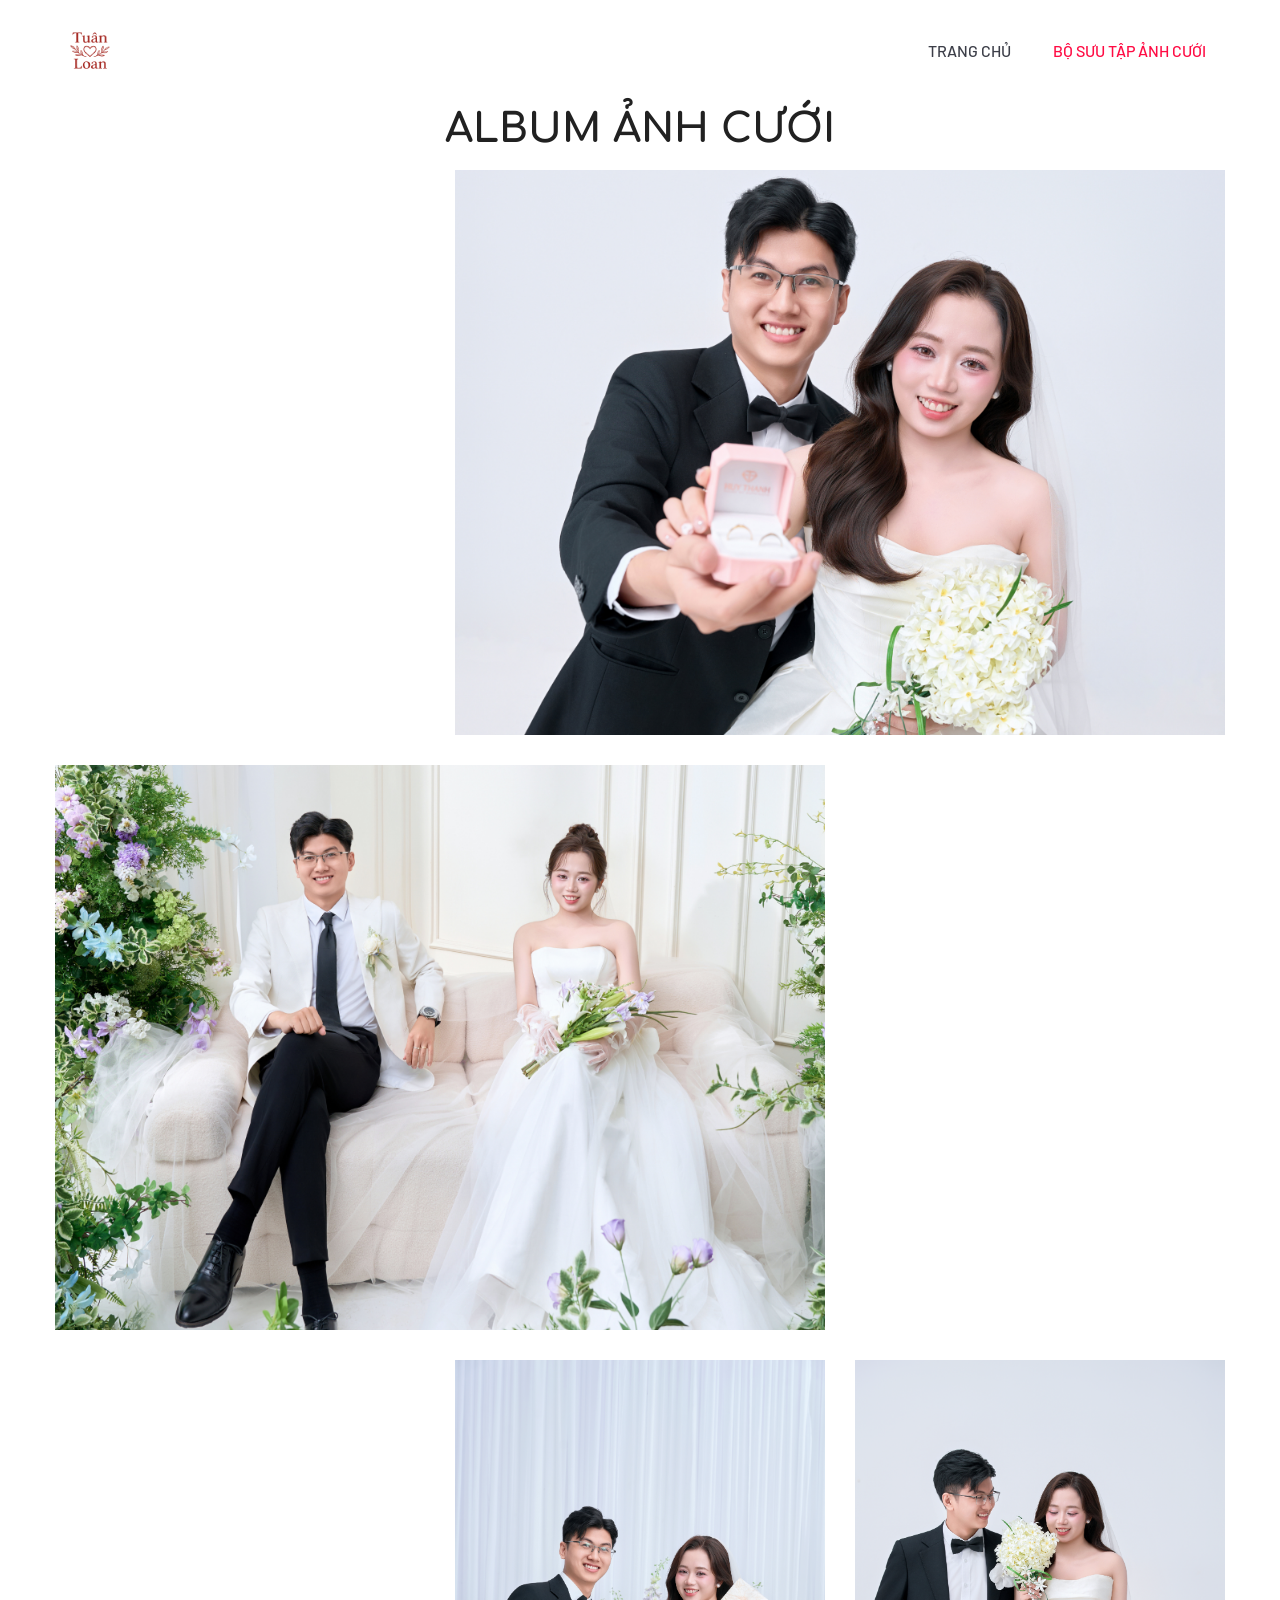
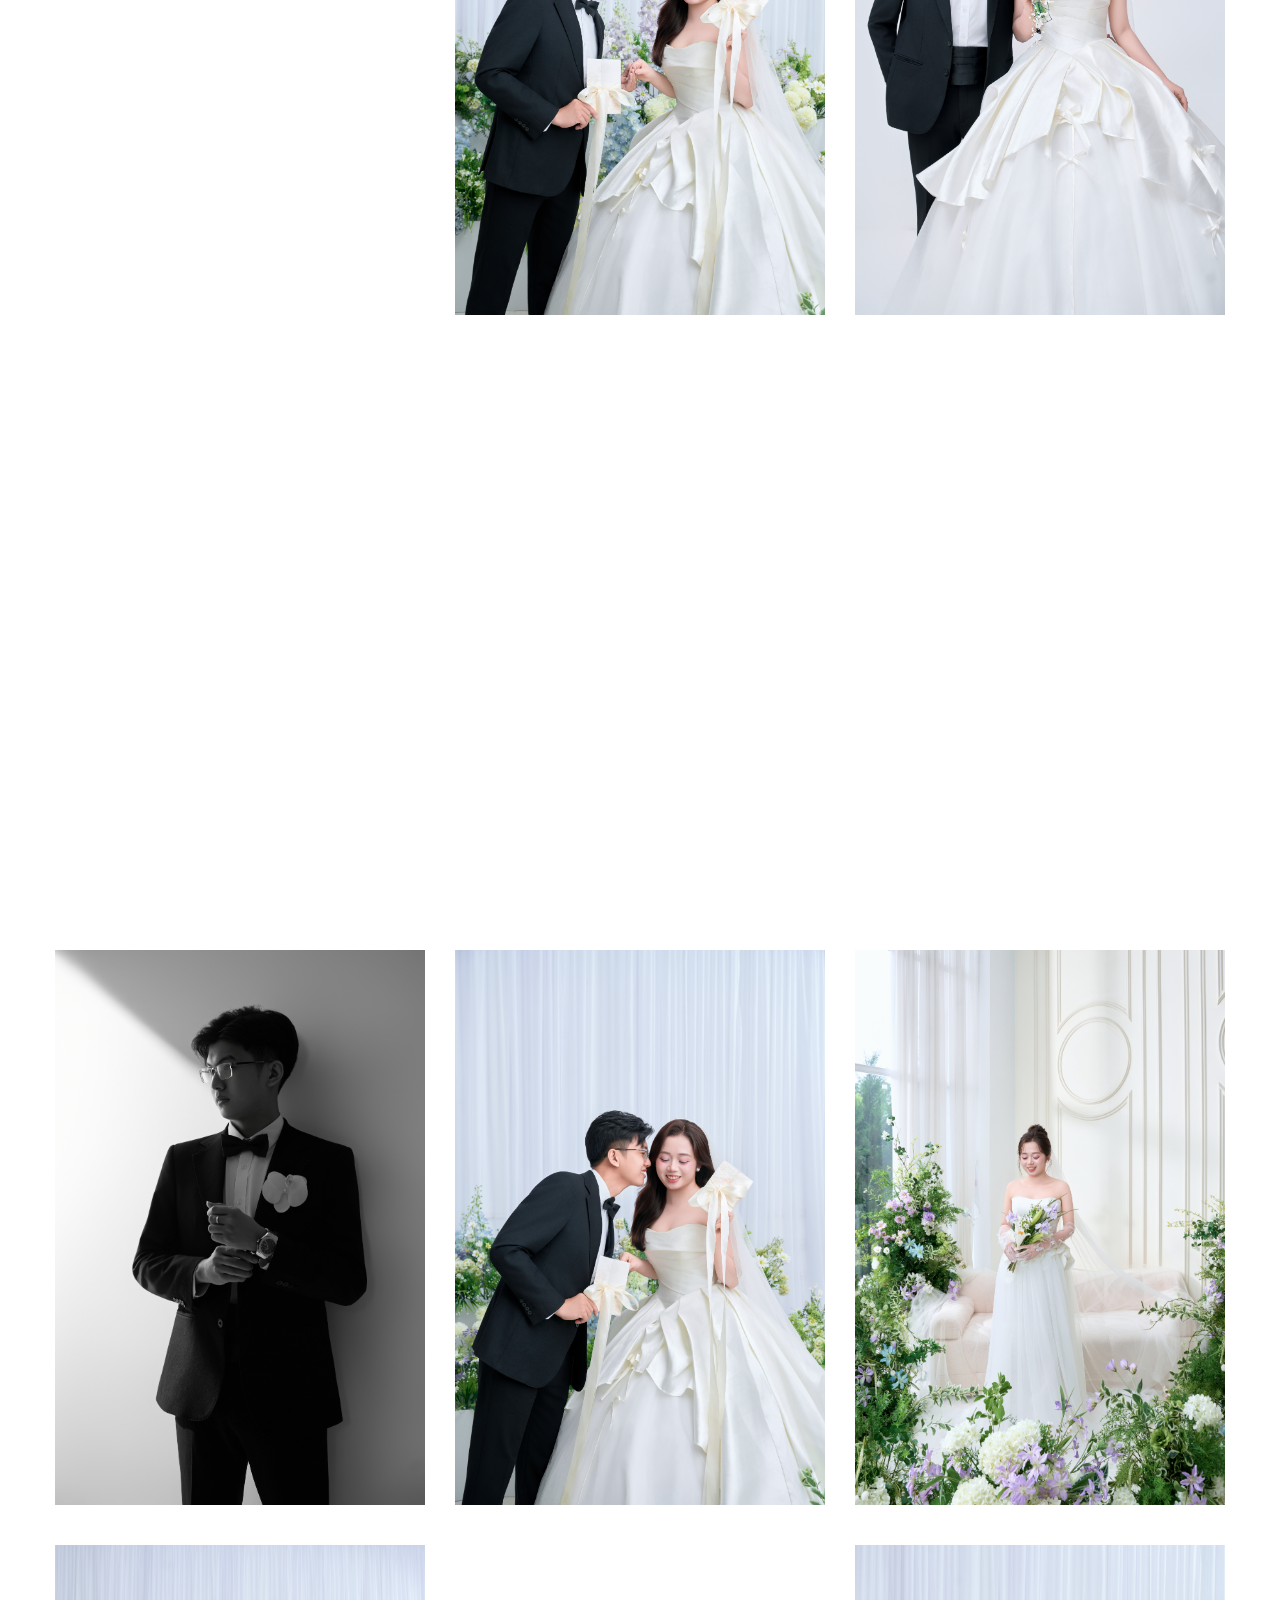
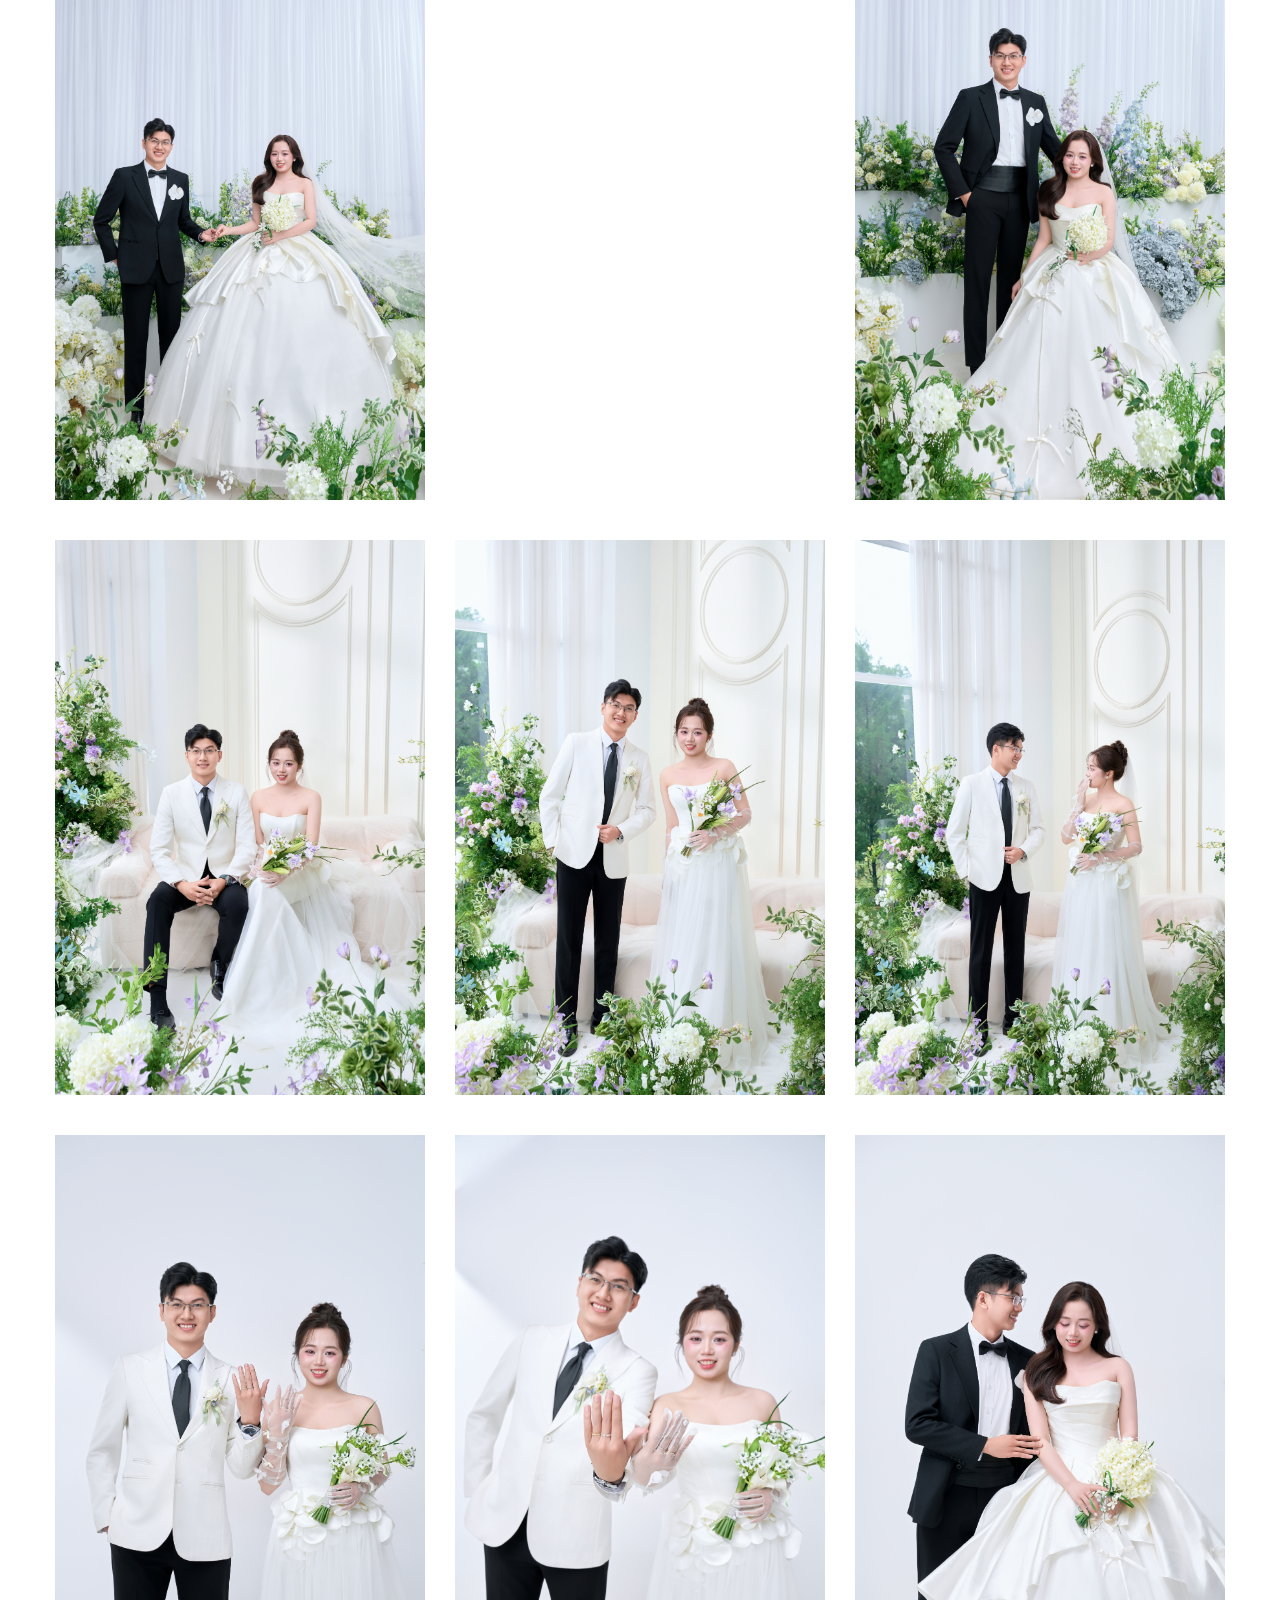
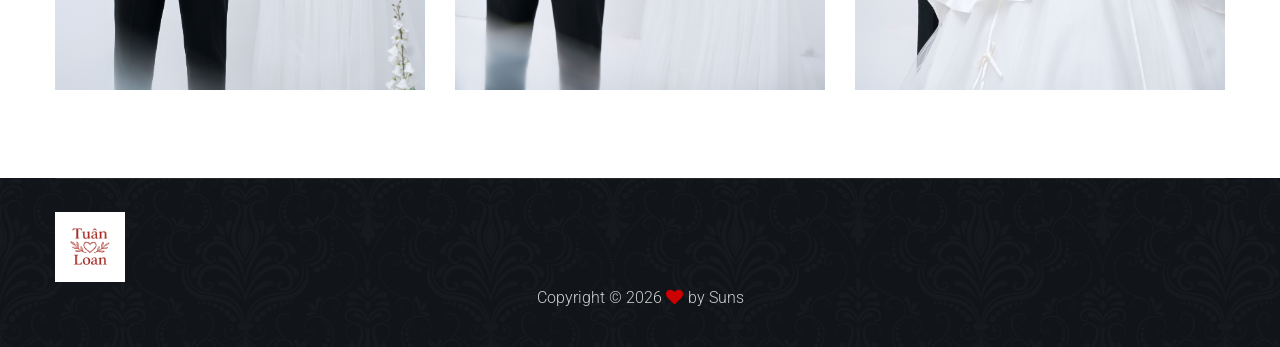
==== commit acec50e3: "update" ====
--- a/gallery.html
+++ b/gallery.html
@@ -1,29 +1,37 @@
 <!doctype html>
 <html class="no-js" lang="zxx">
-    <head>
-        <meta charset="utf-8">
-        <meta http-equiv="x-ua-compatible" content="ie=edge">
-        <title>Thiệp cưới | Tuân & Loan</title>
-        <meta name="description" content="">
-        <meta name="viewport" content="width=device-width, initial-scale=1">
-        <link rel="manifest" href="site.webmanifest">
-		<link rel="shortcut icon" type="image/x-icon" href="assets/img/favicon.ico">
-
-		<!-- CSS here -->
-            <link rel="stylesheet" href="assets/css/bootstrap.min.css">
-            <link rel="stylesheet" href="assets/css/owl.carousel.min.css">
-            <link rel="stylesheet" href="assets/css/flaticon.css">
-            <link rel="stylesheet" href="assets/css/slicknav.css">
-            <link rel="stylesheet" href="assets/css/animate.min.css">
-            <link rel="stylesheet" href="assets/css/magnific-popup.css">
-            <link rel="stylesheet" href="assets/css/fontawesome-all.min.css">
-            <link rel="stylesheet" href="assets/css/themify-icons.css">
-            <link rel="stylesheet" href="assets/css/slick.css">
-            <link rel="stylesheet" href="assets/css/nice-select.css">
-            <link rel="stylesheet" href="assets/css/style.css">
-   </head>
-
-   <body>
+
+<head>
+    <meta charset="utf-8">
+    <meta http-equiv="x-ua-compatible" content="ie=edge">
+    <title>Thiệp cưới | Tuân & Loan</title>
+    <meta name="description" content="">
+    <meta name="viewport" content="width=device-width, initial-scale=1">
+    <link href="https://fonts.googleapis.com/css2?family=Comfortaa:wght@400;700&display=swap" rel="stylesheet">
+    <style>
+        /* Apply Comfortaa when the comfortaa class is used */
+        .comfortaa {
+            font-family: 'Comfortaa', cursive !important;
+        }
+    </style>
+    <link rel="manifest" href="site.webmanifest">
+    <link rel="shortcut icon" type="image/x-icon" href="assets/img/favicon.ico">
+
+    <!-- CSS here -->
+    <link rel="stylesheet" href="assets/css/bootstrap.min.css">
+    <link rel="stylesheet" href="assets/css/owl.carousel.min.css">
+    <link rel="stylesheet" href="assets/css/flaticon.css">
+    <link rel="stylesheet" href="assets/css/slicknav.css">
+    <link rel="stylesheet" href="assets/css/animate.min.css">
+    <link rel="stylesheet" href="assets/css/magnific-popup.css">
+    <link rel="stylesheet" href="assets/css/fontawesome-all.min.css">
+    <link rel="stylesheet" href="assets/css/themify-icons.css">
+    <link rel="stylesheet" href="assets/css/slick.css">
+    <link rel="stylesheet" href="assets/css/nice-select.css">
+    <link rel="stylesheet" href="assets/css/style.css">
+</head>
+
+<body>
     <!--? Preloader Start -->
     <div id="preloader-active">
         <div class="preloader d-flex align-items-center justify-content-center">
@@ -40,45 +48,45 @@
     <header>
         <!-- Header Start -->
         <div class="header-area">
-                <div class="main-header header-sticky">
-                    <div class="container">
-                        <div class="row align-items-center">
-                            <!-- Logo -->
-                            <div class="col-xl-2 col-lg-2">
-                                <div class="logo">
-                                    <a href="index.html"><img src="assets/img/logo/logo.png" alt=""></a>
-                                </div>
-                            </div>
-                            <div class="col-xl-10 col-lg-10 col-md-10">
-                                <!-- Main-menu -->
-                                <div class="main-menu f-right d-none d-lg-block">
-                                    <nav>                              
-                                        <ul id="navigation">                                                          
-                                            <li><a href="index.html"> Trang chủ</a></li>
-                                            <li><a href="gallery.html" class="menu-choosed"> Bộ sưu tập ảnh cưới</a></li>
-                                            <li><a href="contact.html"> Thông tin & Liên hệ</a></li>
-                                        </ul>
-                                    </nav>
-                                </div>
-                            </div> 
-                            <!-- Mobile Menu -->
-                            <div class="col-12">
-                                <div class="mobile_menu d-block d-lg-none"></div>
-                            </div>
+            <div class="main-header header-sticky">
+                <div class="container">
+                    <div class="row align-items-center">
+                        <!-- Logo -->
+                        <div class="col-xl-2 col-lg-2">
+                            <div class="logo">
+                                <a href="index.html"><img src="assets/img/logo/logo.png" alt=""></a>
+                            </div>
+                        </div>
+                        <div class="col-xl-10 col-lg-10 col-md-10">
+                            <!-- Main-menu -->
+                            <div class="main-menu f-right d-none d-lg-block">
+                                <nav>
+                                    <ul id="navigation">
+                                        <li><a href="index.html"> Trang chủ</a></li>
+                                        <li><a href="gallery.html" class="menu-choosed"> Bộ sưu tập ảnh cưới</a></li>
+                                        <!-- <li><a href="contact.html"> Thông tin & Liên hệ</a></li> -->
+                                    </ul>
+                                </nav>
+                            </div>
+                        </div>
+                        <!-- Mobile Menu -->
+                        <div class="col-12">
+                            <div class="mobile_menu d-block d-lg-none"></div>
                         </div>
                     </div>
                 </div>
+            </div>
         </div>
         <!-- Header End -->
     </header>
     <main>
         <div class="container">
-                <!-- Section Tittle -->
-                <div class="row d-flex justify-content-center">
+            <!-- Section Tittle -->
+            <div class="row d-flex justify-content-center">
                 <div class="col-lg-8">
                     <div class="section-tittle text-center">
-                        <h2>Ảnh cưới</h2>
-                        <img src="assets/img/gallery/tittle_img.png" alt="">
+                        <h2 class="comfortaa">ALBUM ẢNH CƯỚI</h2>
+                        <p></p>
                     </div>
                 </div>
             </div>
@@ -93,7 +101,8 @@
                             </div>
                             <div class="thumb-content-box">
                                 <div class="thumb-content">
-                                    <a href="assets/img/gallery/LIU04182.JPG" class="menorie-icon"> <i class="ti-search"></i></a>
+                                    <a href="assets/img/gallery/LIU04182.JPG" class="menorie-icon"> <i
+                                            class="ti-search"></i></a>
                                 </div>
                             </div>
                         </div>
@@ -104,7 +113,8 @@
                             </div>
                             <div class="thumb-content-box">
                                 <div class="thumb-content">
-                                    <a href="assets/img/gallery/LIU04552.png" class="menorie-icon"> <i class="ti-search"></i></a>
+                                    <a href="assets/img/gallery/LIU04552.png" class="menorie-icon"> <i
+                                            class="ti-search"></i></a>
                                 </div>
                             </div>
                         </div>
@@ -115,7 +125,8 @@
                             </div>
                             <div class="thumb-content-box">
                                 <div class="thumb-content">
-                                    <a href="assets/img/gallery/LIU04791.png" class="menorie-icon"> <i class="ti-search"></i></a>
+                                    <a href="assets/img/gallery/LIU04791.png" class="menorie-icon"> <i
+                                            class="ti-search"></i></a>
                                 </div>
                             </div>
                         </div>
@@ -126,7 +137,8 @@
                             </div>
                             <div class="thumb-content-box">
                                 <div class="thumb-content">
-                                    <a href="assets/img/gallery/LIU04423.JPG" class="menorie-icon"> <i class="ti-search"></i></a>
+                                    <a href="assets/img/gallery/LIU04423.JPG" class="menorie-icon"> <i
+                                            class="ti-search"></i></a>
                                 </div>
                             </div>
                         </div>
@@ -138,7 +150,8 @@
                             </div>
                             <div class="thumb-content-box">
                                 <div class="thumb-content">
-                                    <a href="assets/img/gallery/LIU04958.JPG" class="menorie-icon"> <i class="ti-search"></i></a>
+                                    <a href="assets/img/gallery/LIU04958.JPG" class="menorie-icon"> <i
+                                            class="ti-search"></i></a>
                                 </div>
                             </div>
                         </div>
@@ -149,7 +162,8 @@
                             </div>
                             <div class="thumb-content-box">
                                 <div class="thumb-content">
-                                    <a href="assets/img/gallery/LIU04296.JPG" class="menorie-icon"> <i class="ti-search"></i></a>
+                                    <a href="assets/img/gallery/LIU04296.JPG" class="menorie-icon"> <i
+                                            class="ti-search"></i></a>
                                 </div>
                             </div>
                         </div>
@@ -160,7 +174,8 @@
                             </div>
                             <div class="thumb-content-box">
                                 <div class="thumb-content">
-                                    <a href="assets/img/gallery/LIU04475.JPG" class="menorie-icon"> <i class="ti-search"></i></a>
+                                    <a href="assets/img/gallery/LIU04475.JPG" class="menorie-icon"> <i
+                                            class="ti-search"></i></a>
                                 </div>
                             </div>
                         </div>
@@ -172,7 +187,8 @@
                             </div>
                             <div class="thumb-content-box">
                                 <div class="thumb-content">
-                                    <a href="assets/img/gallery/LIU04401.JPG" class="menorie-icon"> <i class="ti-search"></i></a>
+                                    <a href="assets/img/gallery/LIU04401.JPG" class="menorie-icon"> <i
+                                            class="ti-search"></i></a>
                                 </div>
                             </div>
                         </div>
@@ -183,7 +199,8 @@
                             </div>
                             <div class="thumb-content-box">
                                 <div class="thumb-content">
-                                    <a href="assets/img/gallery/LIU04506.JPG" class="menorie-icon"> <i class="ti-search"></i></a>
+                                    <a href="assets/img/gallery/LIU04506.JPG" class="menorie-icon"> <i
+                                            class="ti-search"></i></a>
                                 </div>
                             </div>
                         </div>
@@ -194,7 +211,8 @@
                             </div>
                             <div class="thumb-content-box">
                                 <div class="thumb-content">
-                                    <a href="assets/img/gallery/LIU04694.JPG" class="menorie-icon"> <i class="ti-search"></i></a>
+                                    <a href="assets/img/gallery/LIU04694.JPG" class="menorie-icon"> <i
+                                            class="ti-search"></i></a>
                                 </div>
                             </div>
                         </div>
@@ -206,7 +224,8 @@
                             </div>
                             <div class="thumb-content-box">
                                 <div class="thumb-content">
-                                    <a href="assets/img/gallery/LIU04665.JPG" class="menorie-icon"> <i class="ti-search"></i></a>
+                                    <a href="assets/img/gallery/LIU04665.JPG" class="menorie-icon"> <i
+                                            class="ti-search"></i></a>
                                 </div>
                             </div>
                         </div>
@@ -217,7 +236,8 @@
                             </div>
                             <div class="thumb-content-box">
                                 <div class="thumb-content">
-                                    <a href="assets/img/gallery/LIU04307.JPG" class="menorie-icon"> <i class="ti-search"></i></a>
+                                    <a href="assets/img/gallery/LIU04307.JPG" class="menorie-icon"> <i
+                                            class="ti-search"></i></a>
                                 </div>
                             </div>
                         </div>
@@ -228,7 +248,8 @@
                             </div>
                             <div class="thumb-content-box">
                                 <div class="thumb-content">
-                                    <a href="assets/img/gallery/LIU04933.JPG" class="menorie-icon"> <i class="ti-search"></i></a>
+                                    <a href="assets/img/gallery/LIU04933.JPG" class="menorie-icon"> <i
+                                            class="ti-search"></i></a>
                                 </div>
                             </div>
                         </div>
@@ -240,7 +261,8 @@
                             </div>
                             <div class="thumb-content-box">
                                 <div class="thumb-content">
-                                    <a href="assets/img/gallery/LIU04231.JPG" class="menorie-icon"> <i class="ti-search"></i></a>
+                                    <a href="assets/img/gallery/LIU04231.JPG" class="menorie-icon"> <i
+                                            class="ti-search"></i></a>
                                 </div>
                             </div>
                         </div>
@@ -251,7 +273,8 @@
                             </div>
                             <div class="thumb-content-box">
                                 <div class="thumb-content">
-                                    <a href="assets/img/gallery/LIU04256.JPG" class="menorie-icon"> <i class="ti-search"></i></a>
+                                    <a href="assets/img/gallery/LIU04256.JPG" class="menorie-icon"> <i
+                                            class="ti-search"></i></a>
                                 </div>
                             </div>
                         </div>
@@ -262,7 +285,8 @@
                             </div>
                             <div class="thumb-content-box">
                                 <div class="thumb-content">
-                                    <a href="assets/img/gallery/LIU04387.JPG" class="menorie-icon"> <i class="ti-search"></i></a>
+                                    <a href="assets/img/gallery/LIU04387.JPG" class="menorie-icon"> <i
+                                            class="ti-search"></i></a>
                                 </div>
                             </div>
                         </div>
@@ -274,7 +298,8 @@
                             </div>
                             <div class="thumb-content-box">
                                 <div class="thumb-content">
-                                    <a href="assets/img/gallery/LIU04776.JPG" class="menorie-icon"> <i class="ti-search"></i></a>
+                                    <a href="assets/img/gallery/LIU04776.JPG" class="menorie-icon"> <i
+                                            class="ti-search"></i></a>
                                 </div>
                             </div>
                         </div>
@@ -285,7 +310,8 @@
                             </div>
                             <div class="thumb-content-box">
                                 <div class="thumb-content">
-                                    <a href="assets/img/gallery/LIU04841.JPG" class="menorie-icon"> <i class="ti-search"></i></a>
+                                    <a href="assets/img/gallery/LIU04841.JPG" class="menorie-icon"> <i
+                                            class="ti-search"></i></a>
                                 </div>
                             </div>
                         </div>
@@ -296,7 +322,8 @@
                             </div>
                             <div class="thumb-content-box">
                                 <div class="thumb-content">
-                                    <a href="assets/img/gallery/LIU04844.JPG" class="menorie-icon"> <i class="ti-search"></i></a>
+                                    <a href="assets/img/gallery/LIU04844.JPG" class="menorie-icon"> <i
+                                            class="ti-search"></i></a>
                                 </div>
                             </div>
                         </div>
@@ -308,7 +335,8 @@
                             </div>
                             <div class="thumb-content-box">
                                 <div class="thumb-content">
-                                    <a href="assets/img/gallery/LIU04986.JPG" class="menorie-icon"> <i class="ti-search"></i></a>
+                                    <a href="assets/img/gallery/LIU04986.JPG" class="menorie-icon"> <i
+                                            class="ti-search"></i></a>
                                 </div>
                             </div>
                         </div>
@@ -319,7 +347,8 @@
                             </div>
                             <div class="thumb-content-box">
                                 <div class="thumb-content">
-                                    <a href="assets/img/gallery/LIU04997.JPG" class="menorie-icon"> <i class="ti-search"></i></a>
+                                    <a href="assets/img/gallery/LIU04997.JPG" class="menorie-icon"> <i
+                                            class="ti-search"></i></a>
                                 </div>
                             </div>
                         </div>
@@ -330,7 +359,8 @@
                             </div>
                             <div class="thumb-content-box">
                                 <div class="thumb-content">
-                                    <a href="assets/img/gallery/LIU04446.JPG" class="menorie-icon"> <i class="ti-search"></i></a>
+                                    <a href="assets/img/gallery/LIU04446.JPG" class="menorie-icon"> <i
+                                            class="ti-search"></i></a>
                                 </div>
                             </div>
                         </div>
@@ -339,175 +369,179 @@
             </div>
         </div>
         <!-- Gallery Area End -->
-        <br/>
-        <br/>
+        <br />
+        <br />
     </main>
-   <footer>
+    <footer>
         <div class="footer-main" data-background="assets/img/gallery/section_bg4.png">
             <div class="footer-bottom-area">
                 <div class="container">
                     <div class="footer-border">
-                            <div class="row d-flex align-items-center">
-                                <div class="col-xl-12 ">
-                                    <div class="footer-logo">
-                                        <a href="index.html"><img src="assets/img/logo/logo2_footer.png" alt=""></a>
-                                    </div>
-                                    <div class="footer-copy-right text-center">
-                                        <p>Copyright &copy;<script>document.write(new Date().getFullYear());</script> <i class="fa fa-heart" aria-hidden="true"></i> by Suns</p>
-                                    </div>
-                                </div>
-                            </div>
+                        <div class="row d-flex align-items-center">
+                            <div class="col-xl-12 ">
+                                <div class="footer-logo">
+                                    <a href="index.html"><img src="assets/img/logo/logo2_footer.png" alt=""></a>
+                                </div>
+                                <div class="footer-copy-right text-center">
+                                    <p>Copyright &copy;
+                                        <script>document.write(new Date().getFullYear());</script> <i
+                                            class="fa fa-heart" aria-hidden="true"></i> by Suns
+                                    </p>
+                                </div>
+                            </div>
+                        </div>
                     </div>
                 </div>
             </div>
         </div>
-   </footer>
-
-
-	<!-- JS here -->
-	
-		<!-- All JS Custom Plugins Link Here here -->
-        <script src="./assets/js/vendor/modernizr-3.5.0.min.js"></script>
-		<!-- Jquery, Popper, Bootstrap -->
-		<script src="./assets/js/vendor/jquery-1.12.4.min.js"></script>
-        <script src="./assets/js/popper.min.js"></script>
-        <script src="./assets/js/bootstrap.min.js"></script>
-	    <!-- Jquery Mobile Menu -->
-        <script src="./assets/js/jquery.slicknav.min.js"></script>
-
-		<!-- Jquery Slick , Owl-Carousel Plugins -->
-        <script src="./assets/js/owl.carousel.min.js"></script>
-        <script src="./assets/js/slick.min.js"></script>
-        <!-- Date Picker -->
-        <script src="./assets/js/gijgo.min.js"></script>
-		<!-- One Page, Animated-HeadLin -->
-        <script src="./assets/js/wow.min.js"></script>
-		<script src="./assets/js/animated.headline.js"></script>
-        <script src="./assets/js/jquery.magnific-popup.js"></script>
-
-		<!-- Scrollup, nice-select, sticky -->
-        <script src="./assets/js/jquery.scrollUp.min.js"></script>
-        <script src="./assets/js/jquery.nice-select.min.js"></script>
-        <script src="./assets/js/jquery.sticky.js"></script>
-
-        <!-- counter , waypoint -->
-        <script src="./assets/js/jquery.counterup.min.js"></script>
-        <script src="./assets/js/waypoints.min.js"></script>
-
-        <!-- contact js -->
-        <script src="./assets/js/contact.js"></script>
-        <script src="./assets/js/jquery.form.js"></script>
-        <script src="./assets/js/jquery.validate.min.js"></script>
-        <script src="./assets/js/mail-script.js"></script>
-        <script src="./assets/js/jquery.ajaxchimp.min.js"></script>
-        
-		<!-- Jquery Plugins, main Jquery -->	
-        <script src="./assets/js/plugins.js"></script>
-        <script src="./assets/js/main.js"></script>
-
-        <script>
+    </footer>
+
+
+    <!-- JS here -->
+
+    <!-- All JS Custom Plugins Link Here here -->
+    <script src="./assets/js/vendor/modernizr-3.5.0.min.js"></script>
+    <!-- Jquery, Popper, Bootstrap -->
+    <script src="./assets/js/vendor/jquery-1.12.4.min.js"></script>
+    <script src="./assets/js/popper.min.js"></script>
+    <script src="./assets/js/bootstrap.min.js"></script>
+    <!-- Jquery Mobile Menu -->
+    <script src="./assets/js/jquery.slicknav.min.js"></script>
+
+    <!-- Jquery Slick , Owl-Carousel Plugins -->
+    <script src="./assets/js/owl.carousel.min.js"></script>
+    <script src="./assets/js/slick.min.js"></script>
+    <!-- Date Picker -->
+    <script src="./assets/js/gijgo.min.js"></script>
+    <!-- One Page, Animated-HeadLin -->
+    <script src="./assets/js/wow.min.js"></script>
+    <script src="./assets/js/animated.headline.js"></script>
+    <script src="./assets/js/jquery.magnific-popup.js"></script>
+
+    <!-- Scrollup, nice-select, sticky -->
+    <script src="./assets/js/jquery.scrollUp.min.js"></script>
+    <script src="./assets/js/jquery.nice-select.min.js"></script>
+    <script src="./assets/js/jquery.sticky.js"></script>
+
+    <!-- counter , waypoint -->
+    <script src="./assets/js/jquery.counterup.min.js"></script>
+    <script src="./assets/js/waypoints.min.js"></script>
+
+    <!-- contact js -->
+    <script src="./assets/js/contact.js"></script>
+    <script src="./assets/js/jquery.form.js"></script>
+    <script src="./assets/js/jquery.validate.min.js"></script>
+    <script src="./assets/js/mail-script.js"></script>
+    <script src="./assets/js/jquery.ajaxchimp.min.js"></script>
+
+    <!-- Jquery Plugins, main Jquery -->
+    <script src="./assets/js/plugins.js"></script>
+    <script src="./assets/js/main.js"></script>
+
+    <script>
         (function () {
-          const container = document.getElementById('iconRain');
-        
-          // Cấu hình
-          const CONFIG = {
-            ICONS: ['❤️' , '💕'],
-            MIN_SIZE: 10,
-            MAX_SIZE: 25,
-            MIN_DURATION: 6,
-            MAX_DURATION: 12,
-            SPAWN_INTERVAL: 1000,
-            MAX_DROPS: 200 
-          };
-      
-          let timer = null;
-          let totalDrops = 0;
-      
-          function rand(min, max) {
-            return Math.random() * (max - min) + min;
-          }
-      
-          function spawnOne() {
-            if (totalDrops >= CONFIG.MAX_DROPS) return;
-        
-            const drop = document.createElement('div');
-            drop.className = 'icon-drop';
-        
-            // Chọn icon (emoji). Nếu muốn 1 icon cố định thì dùng: const icon = '⭐';
-            const icon = CONFIG.ICONS[Math.floor(Math.random() * CONFIG.ICONS.length)];
-            drop.textContent = icon;
-        
-            // Random vị trí ngang, kích thước, thời gian rơi, delay
-            const vw = Math.max(document.documentElement.clientWidth || 0, window.innerWidth || 0);
-            const x = Math.floor(rand(0, vw));              // px ngang
-            const size = Math.floor(rand(CONFIG.MIN_SIZE, CONFIG.MAX_SIZE)); // px
-            const dur = rand(CONFIG.MIN_DURATION, CONFIG.MAX_DURATION); // s
-            const delay = rand(0, 1.2);                     // s
-        
-            // Set style nhanh
-            drop.style.left = x + 'px';
-            drop.style.fontSize = size + 'px';
-            drop.style.animationDuration = dur + 's';
-            drop.style.animationDelay = delay + 's';
-        
-            // Thêm vào DOM
-            container.appendChild(drop);
-            totalDrops++;
-        
-            // Khi animation kết thúc → xoá để tránh đầy DOM
-            const remove = () => {
-              drop.remove();
-              totalDrops--;
+            const container = document.getElementById('iconRain');
+
+            // Cấu hình
+            const CONFIG = {
+                ICONS: ['❤️', '💕'],
+                MIN_SIZE: 10,
+                MAX_SIZE: 25,
+                MIN_DURATION: 6,
+                MAX_DURATION: 12,
+                SPAWN_INTERVAL: 1000,
+                MAX_DROPS: 200
             };
-            drop.addEventListener('animationend', remove, { once: true });
-          }
-      
-          function start() {
-            if (timer) return;
-            // Spawn “burst” đầu để thấy ngay
-            for (let i = 0; i < 20; i++) spawnOne();
-            timer = setInterval(spawnOne, CONFIG.SPAWN_INTERVAL);
-          }
-      
-          function stop() {
-            if (timer) {
-              clearInterval(timer);
-              timer = null;
+
+            let timer = null;
+            let totalDrops = 0;
+
+            function rand(min, max) {
+                return Math.random() * (max - min) + min;
             }
-            // Xoá tất cả hạt hiện có
-            container.querySelectorAll('.icon-drop').forEach(e => e.remove());
-            totalDrops = 0;
-          }
-
-          start();
-      
-          // Tối ưu: tạm dừng khi tab ẩn
-          document.addEventListener('visibilitychange', () => {
-            if (document.hidden) stop();
-            else start();
-          });
+
+            function spawnOne() {
+                if (totalDrops >= CONFIG.MAX_DROPS) return;
+
+                const drop = document.createElement('div');
+                drop.className = 'icon-drop';
+
+                // Chọn icon (emoji). Nếu muốn 1 icon cố định thì dùng: const icon = '⭐';
+                const icon = CONFIG.ICONS[Math.floor(Math.random() * CONFIG.ICONS.length)];
+                drop.textContent = icon;
+
+                // Random vị trí ngang, kích thước, thời gian rơi, delay
+                const vw = Math.max(document.documentElement.clientWidth || 0, window.innerWidth || 0);
+                const x = Math.floor(rand(0, vw));              // px ngang
+                const size = Math.floor(rand(CONFIG.MIN_SIZE, CONFIG.MAX_SIZE)); // px
+                const dur = rand(CONFIG.MIN_DURATION, CONFIG.MAX_DURATION); // s
+                const delay = rand(0, 1.2);                     // s
+
+                // Set style nhanh
+                drop.style.left = x + 'px';
+                drop.style.fontSize = size + 'px';
+                drop.style.animationDuration = dur + 's';
+                drop.style.animationDelay = delay + 's';
+
+                // Thêm vào DOM
+                container.appendChild(drop);
+                totalDrops++;
+
+                // Khi animation kết thúc → xoá để tránh đầy DOM
+                const remove = () => {
+                    drop.remove();
+                    totalDrops--;
+                };
+                drop.addEventListener('animationend', remove, { once: true });
+            }
+
+            function start() {
+                if (timer) return;
+                // Spawn “burst” đầu để thấy ngay
+                for (let i = 0; i < 20; i++) spawnOne();
+                timer = setInterval(spawnOne, CONFIG.SPAWN_INTERVAL);
+            }
+
+            function stop() {
+                if (timer) {
+                    clearInterval(timer);
+                    timer = null;
+                }
+                // Xoá tất cả hạt hiện có
+                container.querySelectorAll('.icon-drop').forEach(e => e.remove());
+                totalDrops = 0;
+            }
+
+            start();
+
+            // Tối ưu: tạm dừng khi tab ẩn
+            document.addEventListener('visibilitychange', () => {
+                if (document.hidden) stop();
+                else start();
+            });
         })();
     </script>
 
     <script>
-    document.addEventListener("DOMContentLoaded", function () {
-      const lazyBackgrounds = document.querySelectorAll("[data-bg]");
-
-      const observer = new IntersectionObserver(entries => {
-        entries.forEach(entry => {
-          if (entry.isIntersecting) {
-            const el = entry.target;
-            el.style.backgroundImage = `url(${el.getAttribute("data-bg")})`;
-            el.removeAttribute("data-bg"); // tránh load lại
-            observer.unobserve(el);
-          }
+        document.addEventListener("DOMContentLoaded", function () {
+            const lazyBackgrounds = document.querySelectorAll("[data-bg]");
+
+            const observer = new IntersectionObserver(entries => {
+                entries.forEach(entry => {
+                    if (entry.isIntersecting) {
+                        const el = entry.target;
+                        el.style.backgroundImage = `url(${el.getAttribute("data-bg")})`;
+                        el.removeAttribute("data-bg"); // tránh load lại
+                        observer.unobserve(el);
+                    }
+                });
+            });
+
+            lazyBackgrounds.forEach(el => observer.observe(el));
         });
-      });
-
-      lazyBackgrounds.forEach(el => observer.observe(el));
-    });
     </script>
 
-        
-    </body>
+
+</body>
+
 </html>
--- a/assets/css/style.css
+++ b/assets/css/style.css
@@ -2723,7 +2723,7 @@
     font-family: "Barlow", sans-serif;
     position: relative;
     display: inline-block;
-    padding-left: 50px;
+    padding-left: 10px;
     line-height: 2.1;
     letter-spacing: 0.3em;
     position: relative
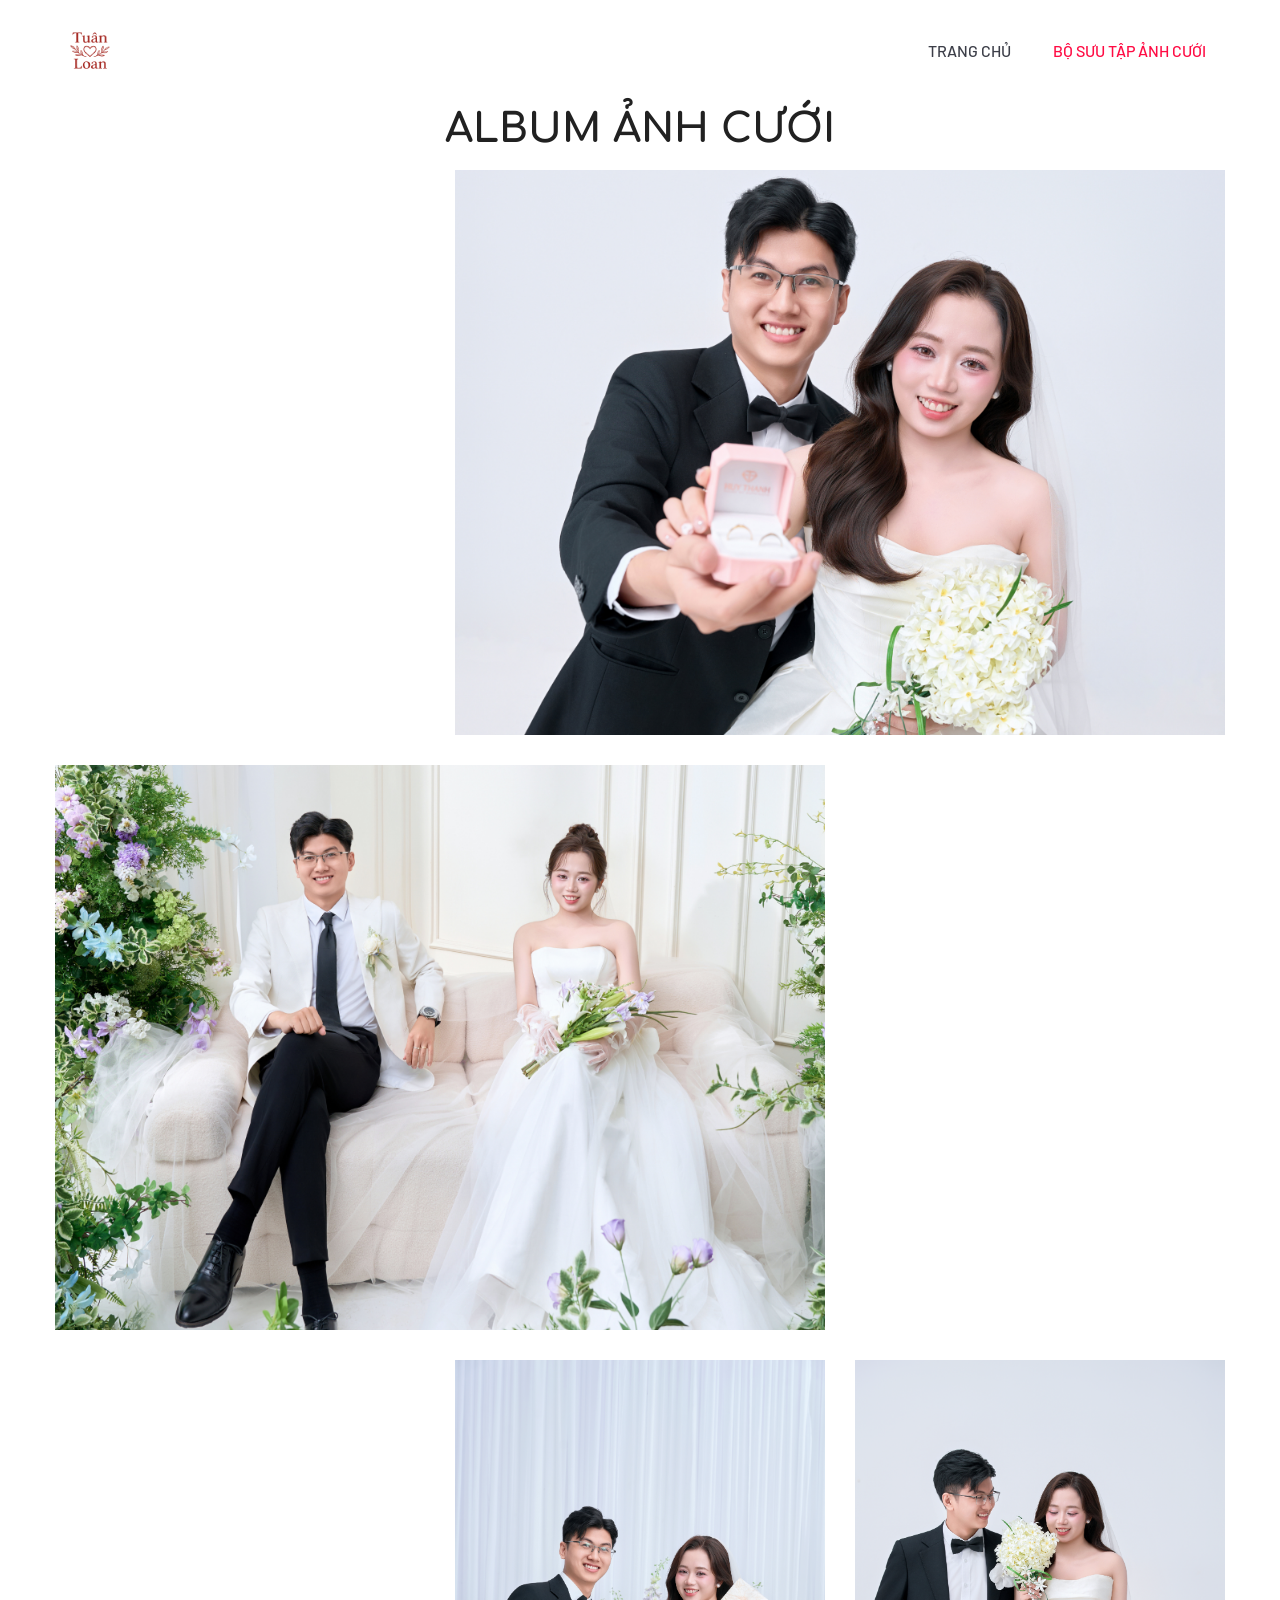
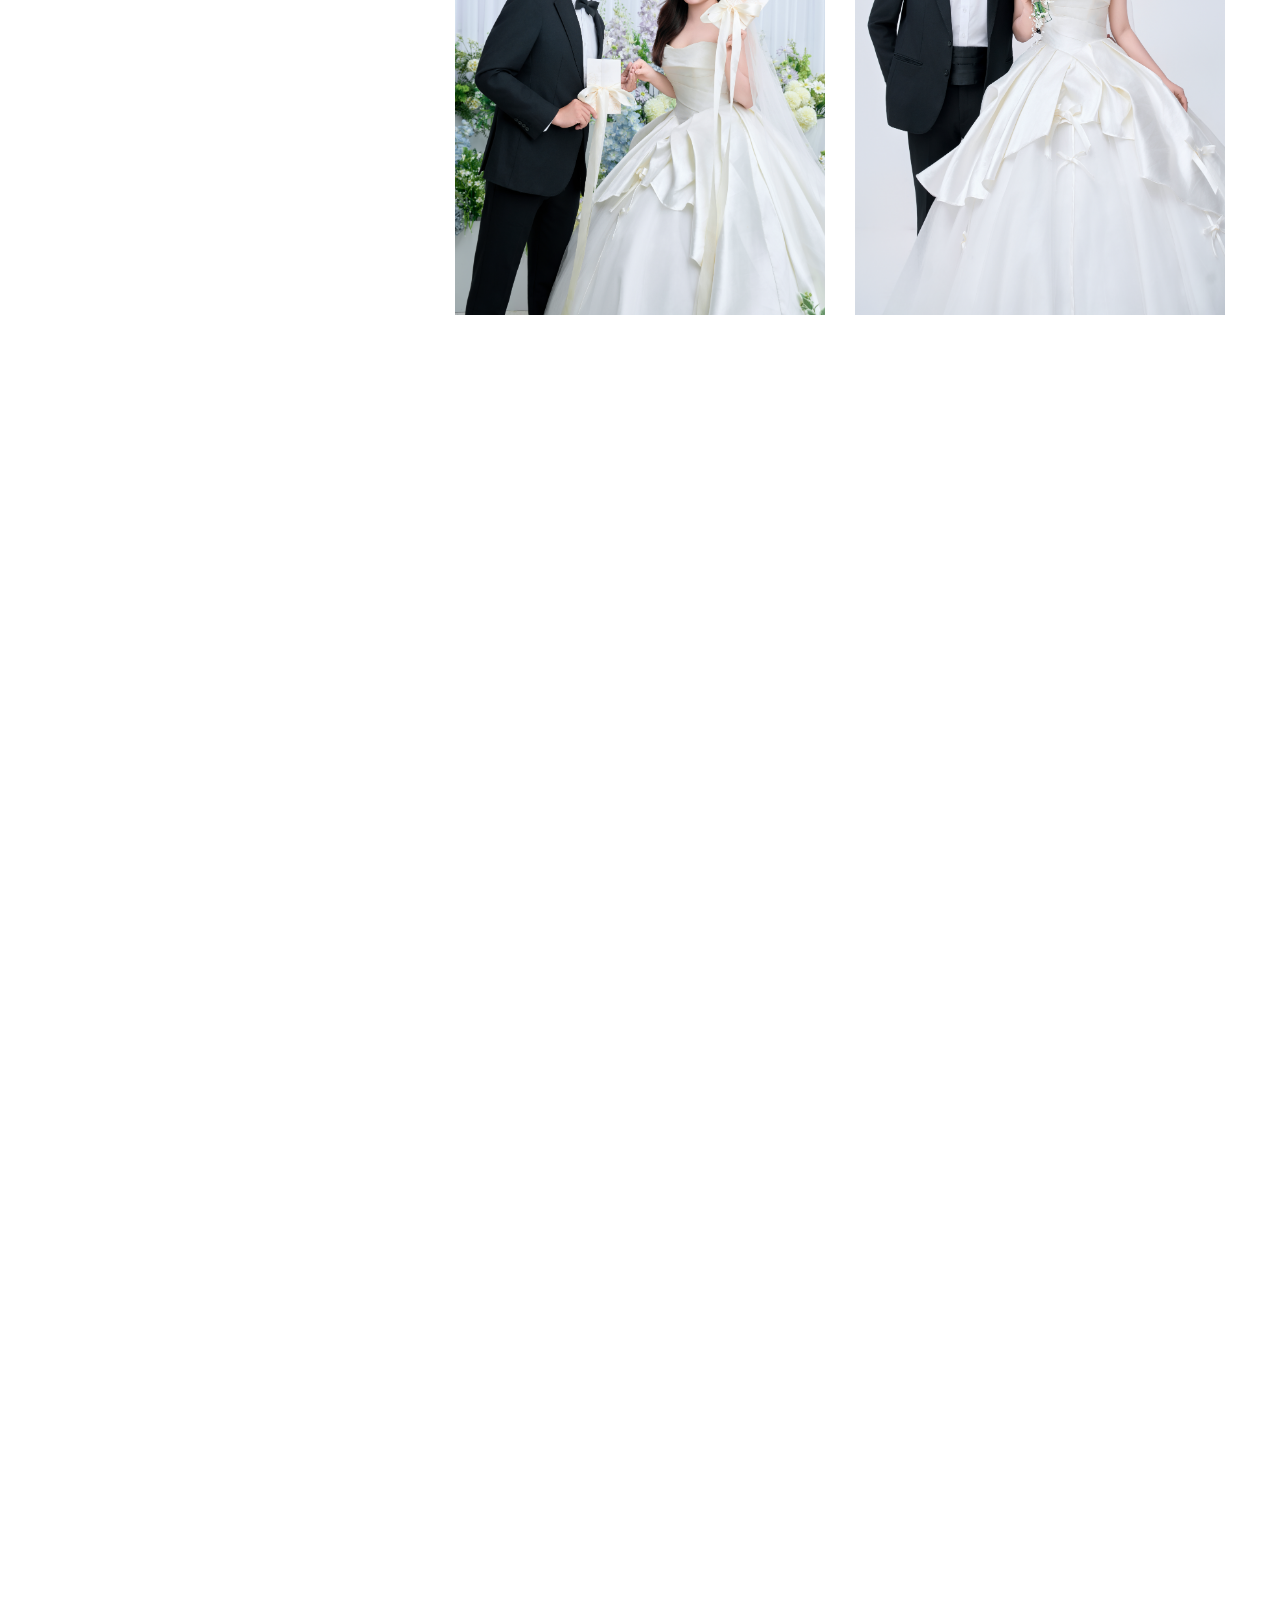
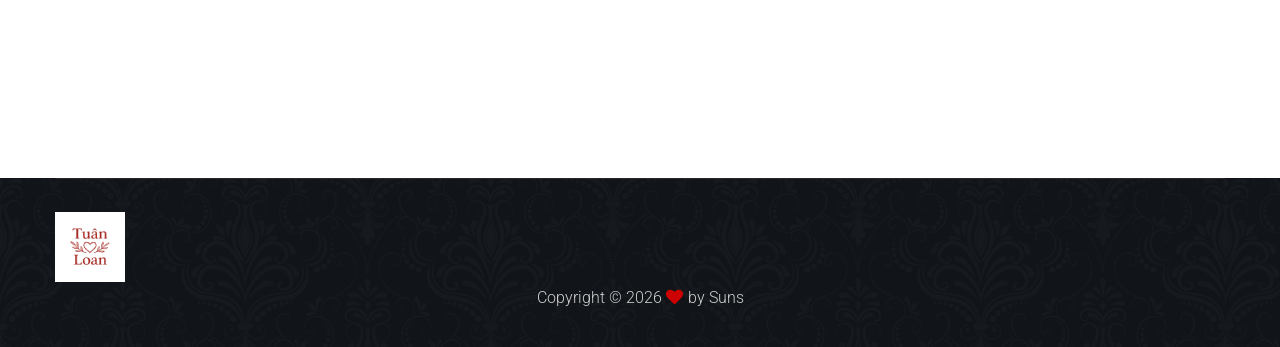
==== commit 842dca83: "update" ====
--- a/gallery.html
+++ b/gallery.html
@@ -450,7 +450,7 @@
                 MIN_DURATION: 6,
                 MAX_DURATION: 12,
                 SPAWN_INTERVAL: 1000,
-                MAX_DROPS: 200
+                MAX_DROPS: 0
             };
 
             let timer = null;
